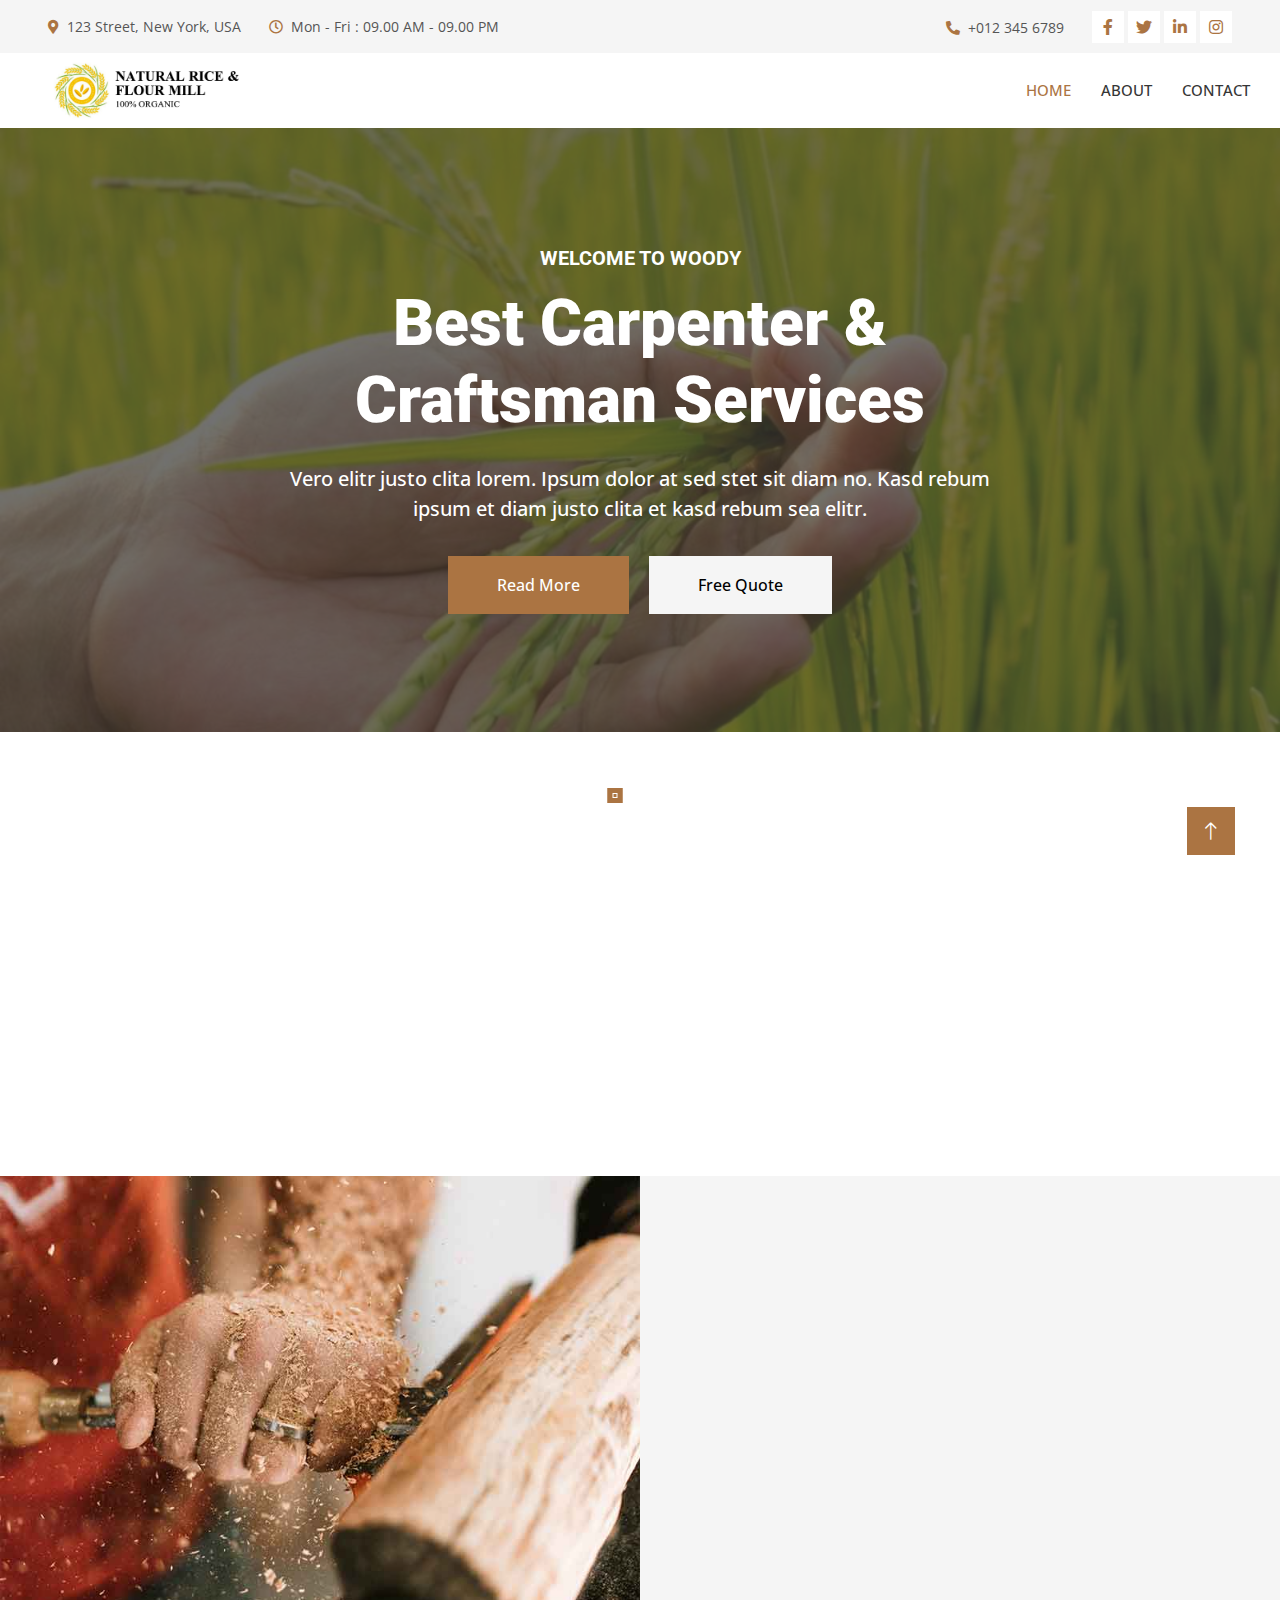
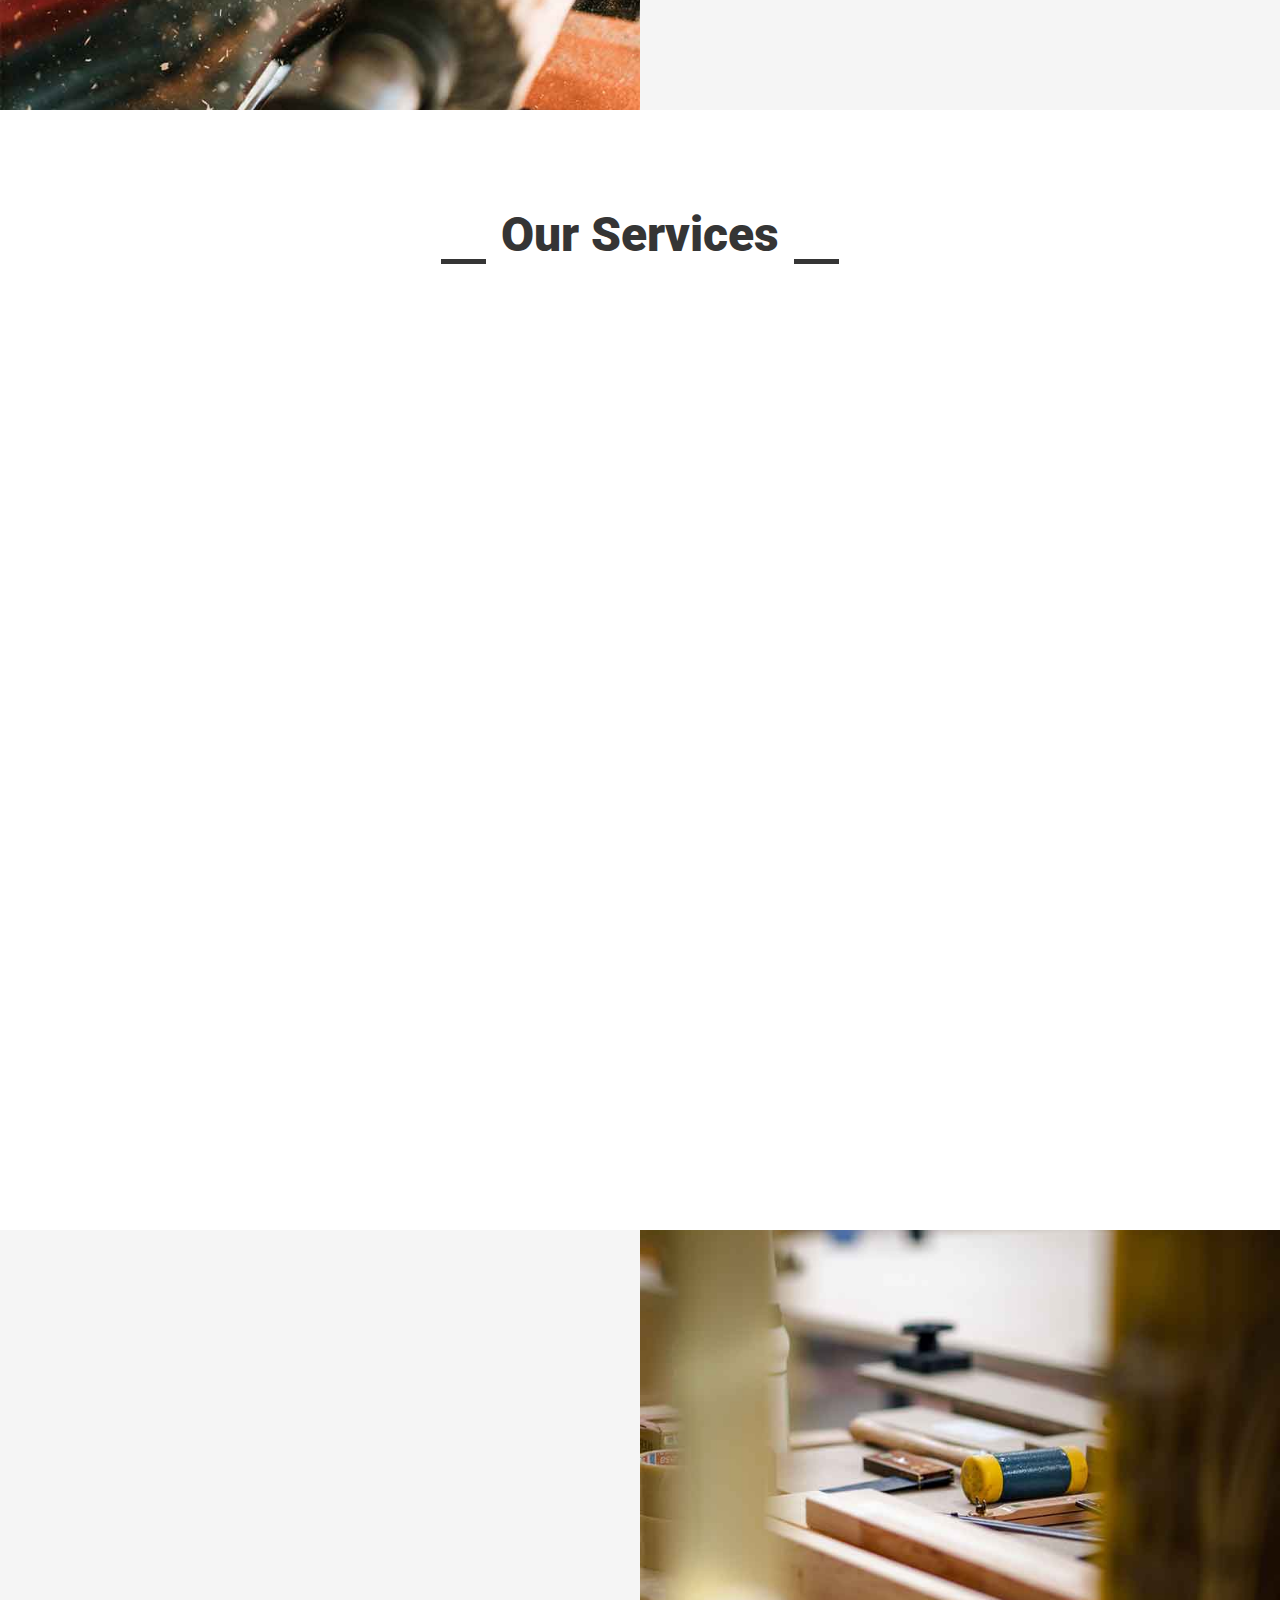
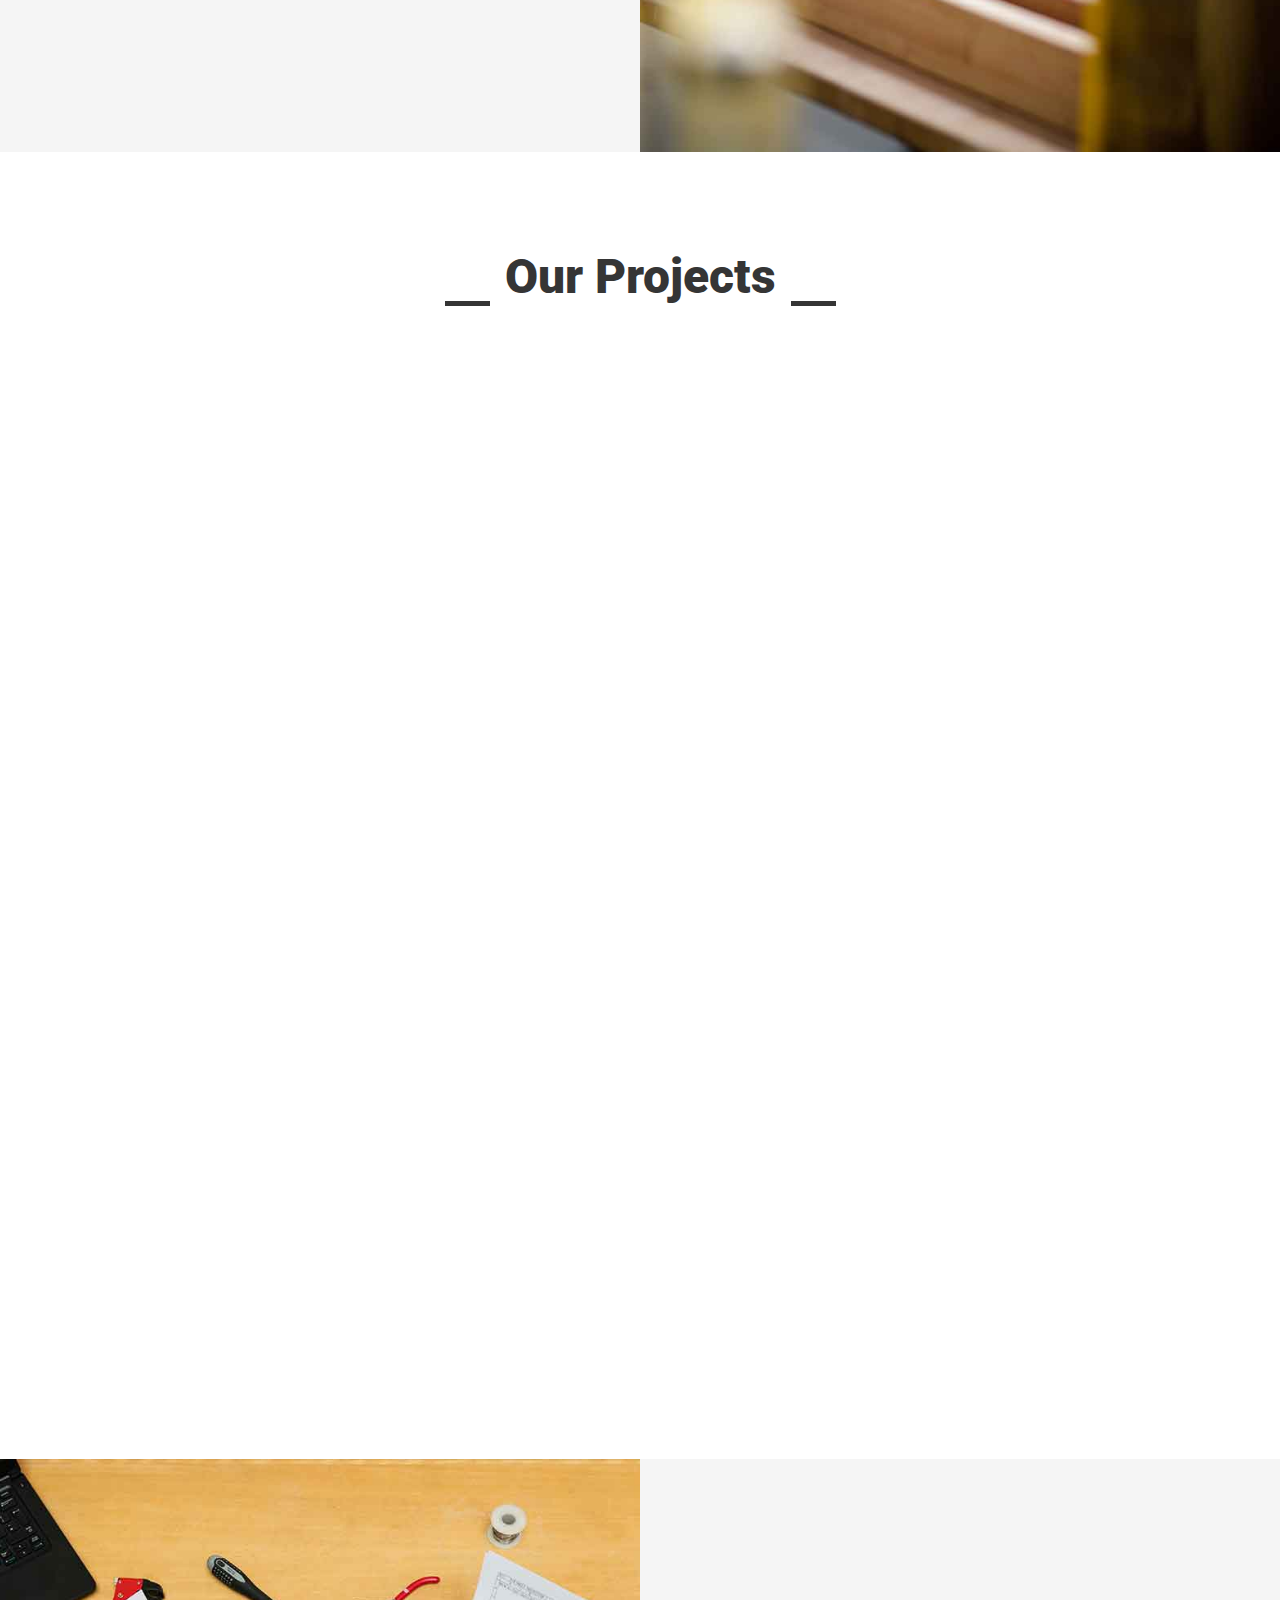
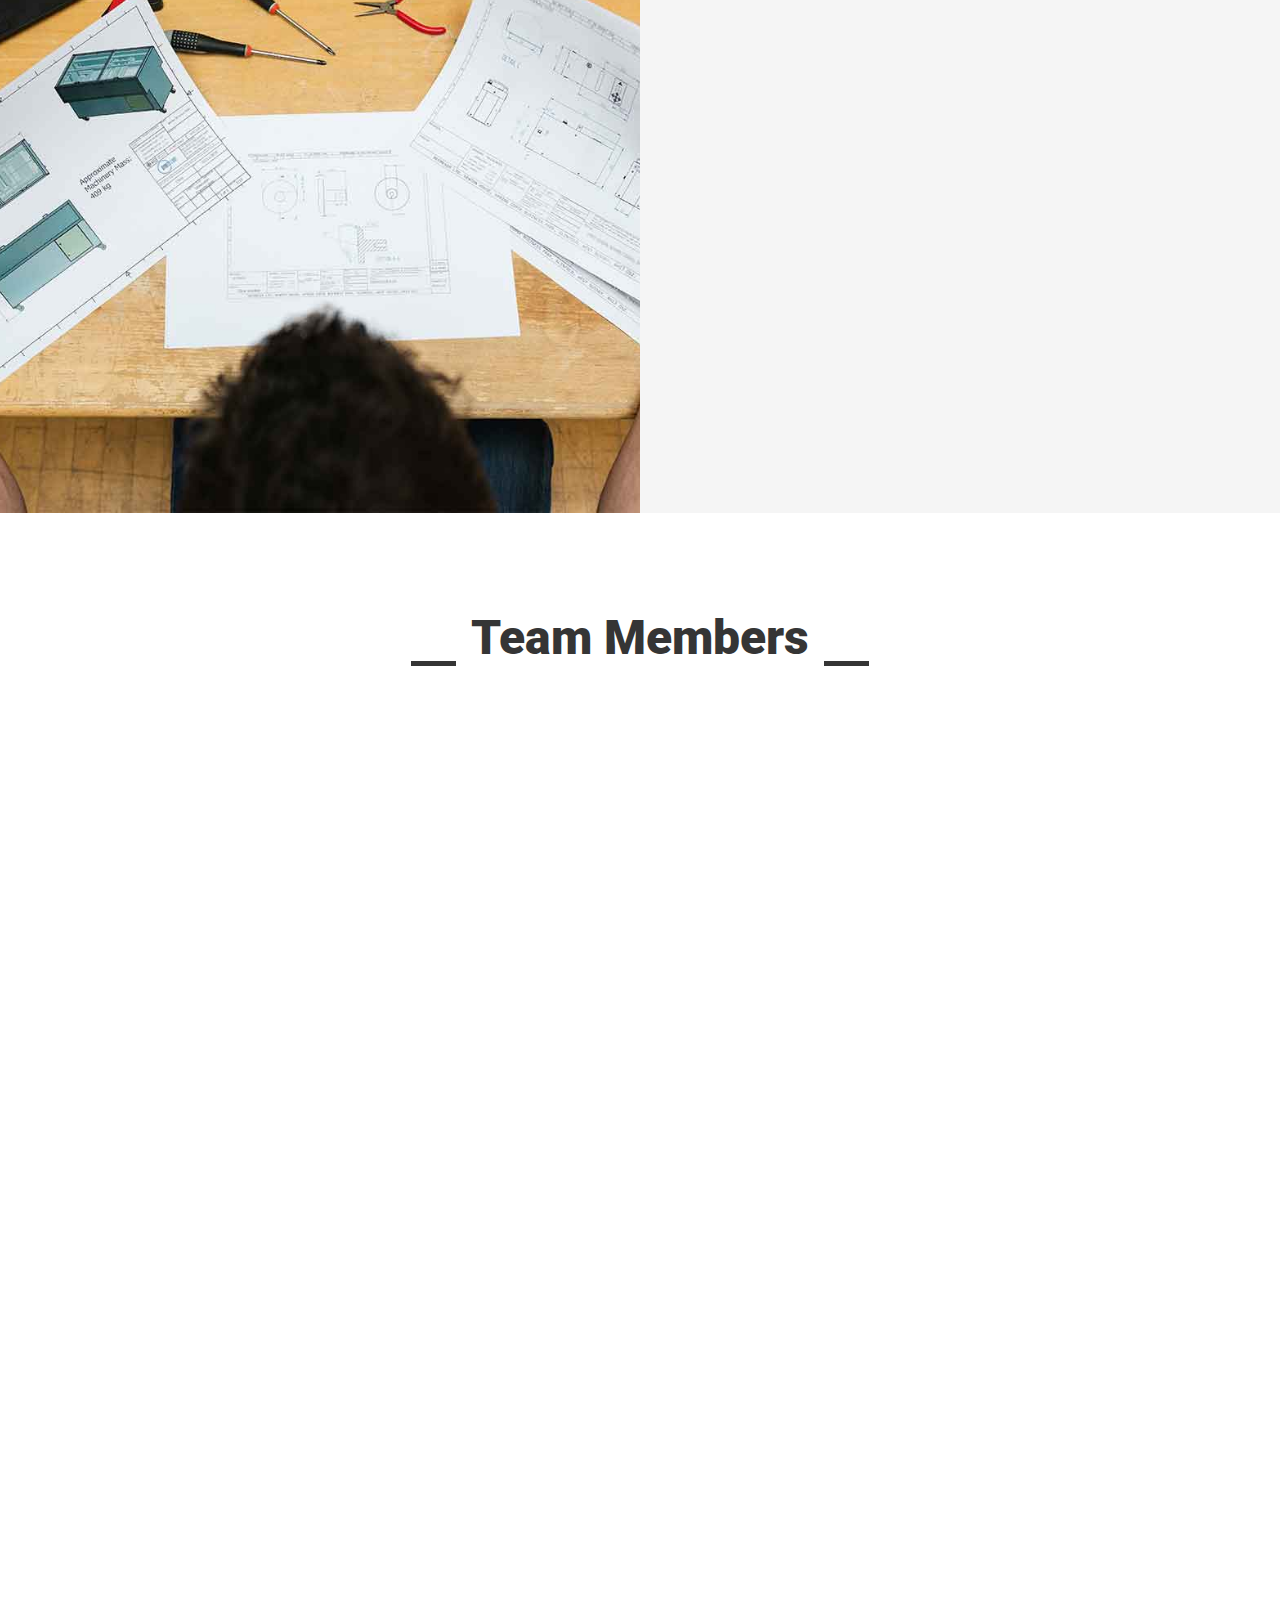
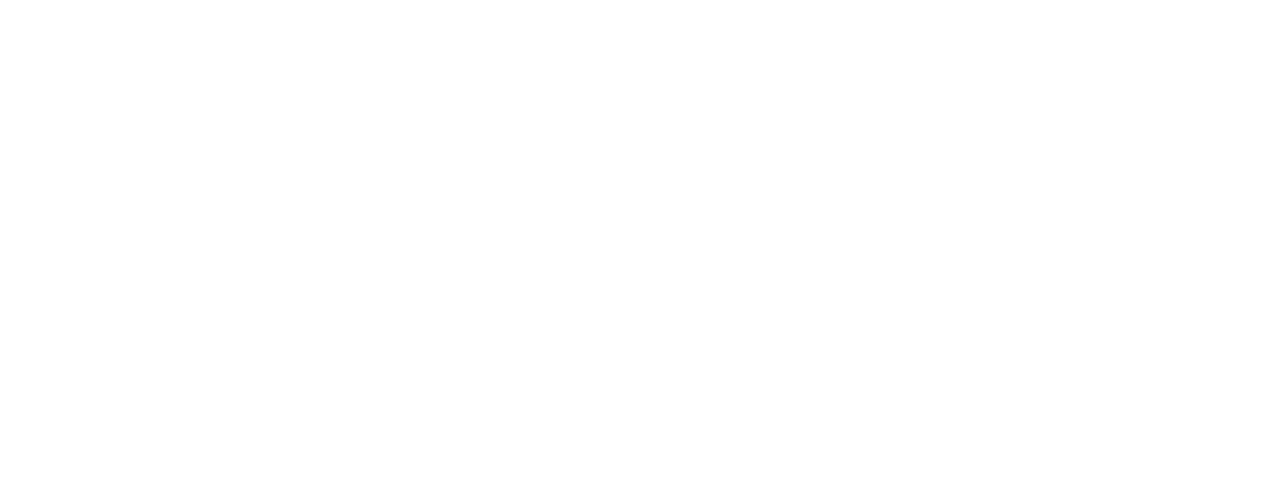
==== index.html @ fbd16781 "Adding the site to github" ====
<!DOCTYPE html>
<html lang="en">

<head>
    <meta charset="utf-8">
    <title>Natural Rice and Flour Mill - 100% Organic</title>
    <meta content="width=device-width, initial-scale=1.0" name="viewport">
    <meta content="" name="keywords">
    <meta content="" name="description">

    <!-- Favicon -->
    <link href="img/favicon.ico" rel="icon">

    <!-- Google Web Fonts -->
    <link rel="preconnect" href="https://fonts.googleapis.com">
    <link rel="preconnect" href="https://fonts.gstatic.com" crossorigin>
    <link href="https://fonts.googleapis.com/css2?family=Open+Sans:wght@400;500&family=Roboto:wght@500;700;900&display=swap" rel="stylesheet"> 

    <!-- Icon Font Stylesheet -->
    <link href="https://cdnjs.cloudflare.com/ajax/libs/font-awesome/5.10.0/css/all.min.css" rel="stylesheet">
    <link href="https://cdn.jsdelivr.net/npm/bootstrap-icons@1.4.1/font/bootstrap-icons.css" rel="stylesheet">

    <!-- Libraries Stylesheet -->
    <link href="lib/animate/animate.min.css" rel="stylesheet">
    <link href="lib/owlcarousel/assets/owl.carousel.min.css" rel="stylesheet">
    <link href="lib/lightbox/css/lightbox.min.css" rel="stylesheet">

    <!-- Customized Bootstrap Stylesheet -->
    <link href="css/bootstrap.min.css" rel="stylesheet">

    <!-- Template Stylesheet -->
    <link href="css/style.css" rel="stylesheet">
</head>

<body>
    <!-- Spinner Start -->
    <div id="spinner" class="show bg-white position-fixed translate-middle w-100 vh-100 top-50 start-50 d-flex align-items-center justify-content-center">
        <div class="spinner-grow text-primary" style="width: 3rem; height: 3rem;" role="status">
            <span class="sr-only">Loading...</span>
        </div>
    </div>
    <!-- Spinner End -->


    <!-- Topbar Start -->
    <div class="container-fluid bg-light p-0">
        <div class="row gx-0 d-none d-lg-flex">
            <div class="col-lg-7 px-5 text-start">
                <div class="h-100 d-inline-flex align-items-center py-3 me-4">
                    <small class="fa fa-map-marker-alt text-primary me-2"></small>
                    <small>123 Street, New York, USA</small>
                </div>
                <div class="h-100 d-inline-flex align-items-center py-3">
                    <small class="far fa-clock text-primary me-2"></small>
                    <small>Mon - Fri : 09.00 AM - 09.00 PM</small>
                </div>
            </div>
            <div class="col-lg-5 px-5 text-end">
                <div class="h-100 d-inline-flex align-items-center py-3 me-4">
                    <small class="fa fa-phone-alt text-primary me-2"></small>
                    <small>+012 345 6789</small>
                </div>
                <div class="h-100 d-inline-flex align-items-center">
                    <a class="btn btn-sm-square bg-white text-primary me-1" href=""><i class="fab fa-facebook-f"></i></a>
                    <a class="btn btn-sm-square bg-white text-primary me-1" href=""><i class="fab fa-twitter"></i></a>
                    <a class="btn btn-sm-square bg-white text-primary me-1" href=""><i class="fab fa-linkedin-in"></i></a>
                    <a class="btn btn-sm-square bg-white text-primary me-0" href=""><i class="fab fa-instagram"></i></a>
                </div>
            </div>
        </div>
    </div>
    <!-- Topbar End -->


    <!-- Navbar Start -->
    <nav class="navbar navbar-expand-lg bg-white navbar-light sticky-top p-0">
        <a href="index.html" class="navbar-brand d-flex align-items-center px-4 px-lg-5">
            <img src="./img/logo.png" style="width: 200px; height: auto;" alt="Rice Mill Logo" />
        </a>
        <button type="button" class="navbar-toggler me-4" data-bs-toggle="collapse" data-bs-target="#navbarCollapse">
            <span class="navbar-toggler-icon"></span>
        </button>
        <div class="collapse navbar-collapse" id="navbarCollapse">
            <div class="navbar-nav ms-auto p-4 p-lg-0">
                <a href="index.html" class="nav-item nav-link active">Home</a>
                <a href="#about" class="nav-item nav-link">About</a>
                <a href="#contact" class="nav-item nav-link">Contact</a>
            </div>
        </div>
    </nav>
    <!-- Navbar End -->


    <!-- Carousel Start -->
    <div class="container-fluid p-0 pb-5">
        <div class="owl-carousel header-carousel position-relative">
            <div class="owl-carousel-item position-relative">
                <img class="img-fluid" src="img/carousel-1.jpg" alt="">
                <div class="position-absolute top-0 start-0 w-100 h-100 d-flex align-items-center" style="background: rgba(53, 53, 53, .7);">
                    <div class="container">
                        <div class="row justify-content-center">
                            <div class="col-12 col-lg-8 text-center">
                                <h5 class="text-white text-uppercase mb-3 animated slideInDown">Welcome To WooDY</h5>
                                <h1 class="display-3 text-white animated slideInDown mb-4">Best Carpenter & Craftsman Services</h1>
                                <p class="fs-5 fw-medium text-white mb-4 pb-2">Vero elitr justo clita lorem. Ipsum dolor at sed stet sit diam no. Kasd rebum ipsum et diam justo clita et kasd rebum sea elitr.</p>
                                <a href="" class="btn btn-primary py-md-3 px-md-5 me-3 animated slideInLeft">Read More</a>
                                <a href="" class="btn btn-light py-md-3 px-md-5 animated slideInRight">Free Quote</a>
                            </div>
                        </div>
                    </div>
                </div>
            </div>
            <div class="owl-carousel-item position-relative">
                <img class="img-fluid" src="img/carousel-2.jpg" alt="">
                <div class="position-absolute top-0 start-0 w-100 h-100 d-flex align-items-center" style="background: rgba(53, 53, 53, .7);">
                    <div class="container">
                        <div class="row justify-content-center">
                            <div class="col-12 col-lg-8 text-center">
                                <h5 class="text-white text-uppercase mb-3 animated slideInDown">Welcome To WooDY</h5>
                                <h1 class="display-3 text-white animated slideInDown mb-4">Best Carpenter & Craftsman Services</h1>
                                <p class="fs-5 fw-medium text-white mb-4 pb-2">Vero elitr justo clita lorem. Ipsum dolor at sed stet sit diam no. Kasd rebum ipsum et diam justo clita et kasd rebum sea elitr.</p>
                                <a href="" class="btn btn-primary py-md-3 px-md-5 me-3 animated slideInLeft">Read More</a>
                                <a href="" class="btn btn-light py-md-3 px-md-5 animated slideInRight">Free Quote</a>
                            </div>
                        </div>
                    </div>
                </div>
            </div>
            <div class="owl-carousel-item position-relative">
                <img class="img-fluid" src="img/carousel-3.jpg" alt="">
                <div class="position-absolute top-0 start-0 w-100 h-100 d-flex align-items-center" style="background: rgba(53, 53, 53, .7);">
                    <div class="container">
                        <div class="row justify-content-center">
                            <div class="col-12 col-lg-8 text-center">
                                <h5 class="text-white text-uppercase mb-3 animated slideInDown">Welcome To WooDY</h5>
                                <h1 class="display-3 text-white animated slideInDown mb-4">Best Carpenter & Craftsman Services</h1>
                                <p class="fs-5 fw-medium text-white mb-4 pb-2">Vero elitr justo clita lorem. Ipsum dolor at sed stet sit diam no. Kasd rebum ipsum et diam justo clita et kasd rebum sea elitr.</p>
                                <a href="" class="btn btn-primary py-md-3 px-md-5 me-3 animated slideInLeft">Read More</a>
                                <a href="" class="btn btn-light py-md-3 px-md-5 animated slideInRight">Free Quote</a>
                            </div>
                        </div>
                    </div>
                </div>
            </div>
        </div>
    </div>
    <!-- Carousel End -->


    <!-- Feature Start -->
    <div class="container-xxl py-5">
        <div class="container">
            <div class="row g-5">
                <div class="col-md-6 col-lg-3 wow fadeIn" data-wow-delay="0.1s">
                    <div class="d-flex align-items-center justify-content-between mb-2">
                        <div class="d-flex align-items-center justify-content-center bg-light" style="width: 60px; height: 60px;">
                            <i class="fa fa-user-check fa-2x text-primary"></i>
                        </div>
                        <h1 class="display-1 text-light mb-0">01</h1>
                    </div>
                    <h5>Creative Designers</h5>
                </div>
                <div class="col-md-6 col-lg-3 wow fadeIn" data-wow-delay="0.3s">
                    <div class="d-flex align-items-center justify-content-between mb-2">
                        <div class="d-flex align-items-center justify-content-center bg-light" style="width: 60px; height: 60px;">
                            <i class="fa fa-check fa-2x text-primary"></i>
                        </div>
                        <h1 class="display-1 text-light mb-0">02</h1>
                    </div>
                    <h5>Quality Products</h5>
                </div>
                <div class="col-md-6 col-lg-3 wow fadeIn" data-wow-delay="0.5s">
                    <div class="d-flex align-items-center justify-content-between mb-2">
                        <div class="d-flex align-items-center justify-content-center bg-light" style="width: 60px; height: 60px;">
                            <i class="fa fa-drafting-compass fa-2x text-primary"></i>
                        </div>
                        <h1 class="display-1 text-light mb-0">03</h1>
                    </div>
                    <h5>Free Consultation</h5>
                </div>
                <div class="col-md-6 col-lg-3 wow fadeIn" data-wow-delay="0.7s">
                    <div class="d-flex align-items-center justify-content-between mb-2">
                        <div class="d-flex align-items-center justify-content-center bg-light" style="width: 60px; height: 60px;">
                            <i class="fa fa-headphones fa-2x text-primary"></i>
                        </div>
                        <h1 class="display-1 text-light mb-0">04</h1>
                    </div>
                    <h5>Customer Support</h5>
                </div>
            </div>
        </div>
    </div>
    <!-- Feature Start -->



    <!-- About Start -->
    <div class="container-fluid bg-light overflow-hidden my-5 px-lg-0">
        <div class="container about px-lg-0">
            <div class="row g-0 mx-lg-0">
                <div class="col-lg-6 ps-lg-0" style="min-height: 400px;">
                    <div class="position-relative h-100">
                        <img class="position-absolute img-fluid w-100 h-100" src="img/about.jpg" style="object-fit: cover;" alt="">
                    </div>
                </div>
                <div class="col-lg-6 about-text py-5 wow fadeIn" data-wow-delay="0.5s">
                    <div class="p-lg-5 pe-lg-0">
                        <div class="section-title text-start">
                            <h1 class="display-5 mb-4">About Us</h1>
                        </div>
                        <p class="mb-4 pb-2">Tempor erat elitr rebum at clita. Diam dolor diam ipsum sit. Aliqu diam amet diam et eos. Clita erat ipsum et lorem et sit, sed stet lorem sit clita duo justo erat amet</p>
                        <div class="row g-4 mb-4 pb-2">
                            <div class="col-sm-6 wow fadeIn" data-wow-delay="0.1s">
                                <div class="d-flex align-items-center">
                                    <div class="d-flex flex-shrink-0 align-items-center justify-content-center bg-white" style="width: 60px; height: 60px;">
                                        <i class="fa fa-users fa-2x text-primary"></i>
                                    </div>
                                    <div class="ms-3">
                                        <h2 class="text-primary mb-1" data-toggle="counter-up">1234</h2>
                                        <p class="fw-medium mb-0">Happy Clients</p>
                                    </div>
                                </div>
                            </div>
                            <div class="col-sm-6 wow fadeIn" data-wow-delay="0.3s">
                                <div class="d-flex align-items-center">
                                    <div class="d-flex flex-shrink-0 align-items-center justify-content-center bg-white" style="width: 60px; height: 60px;">
                                        <i class="fa fa-check fa-2x text-primary"></i>
                                    </div>
                                    <div class="ms-3">
                                        <h2 class="text-primary mb-1" data-toggle="counter-up">1234</h2>
                                        <p class="fw-medium mb-0">Projects Done</p>
                                    </div>
                                </div>
                            </div>
                        </div>
                        <a href="" class="btn btn-primary py-3 px-5">Explore More</a>
                    </div>
                </div>
            </div>
        </div>
    </div>
    <!-- About End -->


    <!-- Service Start -->
    <div class="container-xxl py-5">
        <div class="container">
            <div class="section-title text-center">
                <h1 class="display-5 mb-5">Our Services</h1>
            </div>
            <div class="row g-4">
                <div class="col-md-6 col-lg-4 wow fadeInUp" data-wow-delay="0.1s">
                    <div class="service-item">
                        <div class="overflow-hidden">
                            <img class="img-fluid" src="img/service-1.jpg" alt="">
                        </div>
                        <div class="p-4 text-center border border-5 border-light border-top-0">
                            <h4 class="mb-3">General Carpentry</h4>
                            <p>Stet stet justo dolor sed duo. Ut clita sea sit ipsum diam lorem diam.</p>
                            <a class="fw-medium" href="">Read More<i class="fa fa-arrow-right ms-2"></i></a>
                        </div>
                    </div>
                </div>
                <div class="col-md-6 col-lg-4 wow fadeInUp" data-wow-delay="0.3s">
                    <div class="service-item">
                        <div class="overflow-hidden">
                            <img class="img-fluid" src="img/service-2.jpg" alt="">
                        </div>
                        <div class="p-4 text-center border border-5 border-light border-top-0">
                            <h4 class="mb-3">Furniture Manufacturing</h4>
                            <p>Stet stet justo dolor sed duo. Ut clita sea sit ipsum diam lorem diam.</p>
                            <a class="fw-medium" href="">Read More<i class="fa fa-arrow-right ms-2"></i></a>
                        </div>
                    </div>
                </div>
                <div class="col-md-6 col-lg-4 wow fadeInUp" data-wow-delay="0.5s">
                    <div class="service-item">
                        <div class="overflow-hidden">
                            <img class="img-fluid" src="img/service-3.jpg" alt="">
                        </div>
                        <div class="p-4 text-center border border-5 border-light border-top-0">
                            <h4 class="mb-3">Furniture Remodeling</h4>
                            <p>Stet stet justo dolor sed duo. Ut clita sea sit ipsum diam lorem diam.</p>
                            <a class="fw-medium" href="">Read More<i class="fa fa-arrow-right ms-2"></i></a>
                        </div>
                    </div>
                </div>
                <div class="col-md-6 col-lg-4 wow fadeInUp" data-wow-delay="0.1s">
                    <div class="service-item">
                        <div class="overflow-hidden">
                            <img class="img-fluid" src="img/service-4.jpg" alt="">
                        </div>
                        <div class="p-4 text-center border border-5 border-light border-top-0">
                            <h4 class="mb-3">Wooden Floor</h4>
                            <p>Stet stet justo dolor sed duo. Ut clita sea sit ipsum diam lorem diam.</p>
                            <a class="fw-medium" href="">Read More<i class="fa fa-arrow-right ms-2"></i></a>
                        </div>
                    </div>
                </div>
                <div class="col-md-6 col-lg-4 wow fadeInUp" data-wow-delay="0.3s">
                    <div class="service-item">
                        <div class="overflow-hidden">
                            <img class="img-fluid" src="img/service-5.jpg" alt="">
                        </div>
                        <div class="p-4 text-center border border-5 border-light border-top-0">
                            <h4 class="mb-3">Wooden Furniture</h4>
                            <p>Stet stet justo dolor sed duo. Ut clita sea sit ipsum diam lorem diam.</p>
                            <a class="fw-medium" href="">Read More<i class="fa fa-arrow-right ms-2"></i></a>
                        </div>
                    </div>
                </div>
                <div class="col-md-6 col-lg-4 wow fadeInUp" data-wow-delay="0.5s">
                    <div class="service-item">
                        <div class="overflow-hidden">
                            <img class="img-fluid" src="img/service-6.jpg" alt="">
                        </div>
                        <div class="p-4 text-center border border-5 border-light border-top-0">
                            <h4 class="mb-3">Custom Work</h4>
                            <p>Stet stet justo dolor sed duo. Ut clita sea sit ipsum diam lorem diam.</p>
                            <a class="fw-medium" href="">Read More<i class="fa fa-arrow-right ms-2"></i></a>
                        </div>
                    </div>
                </div>
            </div>
        </div>
    </div>
    <!-- Service End -->


    <!-- Feature Start -->
    <div class="container-fluid bg-light overflow-hidden my-5 px-lg-0">
        <div class="container feature px-lg-0">
            <div class="row g-0 mx-lg-0">
                <div class="col-lg-6 feature-text py-5 wow fadeIn" data-wow-delay="0.5s">
                    <div class="p-lg-5 ps-lg-0">
                        <div class="section-title text-start">
                            <h1 class="display-5 mb-4">Why Choose Us</h1>
                        </div>
                        <p class="mb-4 pb-2">Tempor erat elitr rebum at clita. Diam dolor diam ipsum sit. Aliqu diam amet diam et eos. Clita erat ipsum et lorem et sit, sed stet lorem sit clita duo justo erat amet</p>
                        <div class="row g-4">
                            <div class="col-6">
                                <div class="d-flex align-items-center">
                                    <div class="d-flex flex-shrink-0 align-items-center justify-content-center bg-white" style="width: 60px; height: 60px;">
                                        <i class="fa fa-check fa-2x text-primary"></i>
                                    </div>
                                    <div class="ms-4">
                                        <p class="mb-2">Quality</p>
                                        <h5 class="mb-0">Services</h5>
                                    </div>
                                </div>
                            </div>
                            <div class="col-6">
                                <div class="d-flex align-items-center">
                                    <div class="d-flex flex-shrink-0 align-items-center justify-content-center bg-white" style="width: 60px; height: 60px;">
                                        <i class="fa fa-user-check fa-2x text-primary"></i>
                                    </div>
                                    <div class="ms-4">
                                        <p class="mb-2">Creative</p>
                                        <h5 class="mb-0">Designers</h5>
                                    </div>
                                </div>
                            </div>
                            <div class="col-6">
                                <div class="d-flex align-items-center">
                                    <div class="d-flex flex-shrink-0 align-items-center justify-content-center bg-white" style="width: 60px; height: 60px;">
                                        <i class="fa fa-drafting-compass fa-2x text-primary"></i>
                                    </div>
                                    <div class="ms-4">
                                        <p class="mb-2">Free</p>
                                        <h5 class="mb-0">Consultation</h5>
                                    </div>
                                </div>
                            </div>
                            <div class="col-6">
                                <div class="d-flex align-items-center">
                                    <div class="d-flex flex-shrink-0 align-items-center justify-content-center bg-white" style="width: 60px; height: 60px;">
                                        <i class="fa fa-headphones fa-2x text-primary"></i>
                                    </div>
                                    <div class="ms-4">
                                        <p class="mb-2">Customer</p>
                                        <h5 class="mb-0">Support</h5>
                                    </div>
                                </div>
                            </div>
                        </div>
                    </div>
                </div>
                <div class="col-lg-6 pe-lg-0" style="min-height: 400px;">
                    <div class="position-relative h-100">
                        <img class="position-absolute img-fluid w-100 h-100" src="img/feature.jpg" style="object-fit: cover;" alt="">
                    </div>
                </div>
            </div>
        </div>
    </div>
    <!-- Feature End -->


    <!-- Projects Start -->
    <div class="container-xxl py-5">
        <div class="container">
            <div class="section-title text-center">
                <h1 class="display-5 mb-5">Our Projects</h1>
            </div>
            <div class="row mt-n2 wow fadeInUp" data-wow-delay="0.3s">
                <div class="col-12 text-center">
                    <ul class="list-inline mb-5" id="portfolio-flters">
                        <li class="mx-2 active" data-filter="*">All</li>
                        <li class="mx-2" data-filter=".first">General Carpentry</li>
                        <li class="mx-2" data-filter=".second">Custom Carpentry</li>
                    </ul>
                </div>
            </div>
            <div class="row g-4 portfolio-container">
                <div class="col-lg-4 col-md-6 portfolio-item first wow fadeInUp" data-wow-delay="0.1s">
                    <div class="rounded overflow-hidden">
                        <div class="position-relative overflow-hidden">
                            <img class="img-fluid w-100" src="img/portfolio-1.jpg" alt="">
                            <div class="portfolio-overlay">
                                <a class="btn btn-square btn-outline-light mx-1" href="img/portfolio-1.jpg" data-lightbox="portfolio"><i class="fa fa-eye"></i></a>
                                <a class="btn btn-square btn-outline-light mx-1" href=""><i class="fa fa-link"></i></a>
                            </div>
                        </div>
                        <div class="border border-5 border-light border-top-0 p-4">
                            <p class="text-primary fw-medium mb-2">General Carpentry</p>
                            <h5 class="lh-base mb-0">Wooden Furniture Manufacturing And Remodeling</a>
                        </div>
                    </div>
                </div>
                <div class="col-lg-4 col-md-6 portfolio-item second wow fadeInUp" data-wow-delay="0.3s">
                    <div class="rounded overflow-hidden">
                        <div class="position-relative overflow-hidden">
                            <img class="img-fluid w-100" src="img/portfolio-2.jpg" alt="">
                            <div class="portfolio-overlay">
                                <a class="btn btn-square btn-outline-light mx-1" href="img/portfolio-2.jpg" data-lightbox="portfolio"><i class="fa fa-eye"></i></a>
                                <a class="btn btn-square btn-outline-light mx-1" href=""><i class="fa fa-link"></i></a>
                            </div>
                        </div>
                        <div class="border border-5 border-light border-top-0 p-4">
                            <p class="text-primary fw-medium mb-2">Custom Carpentry</p>
                            <h5 class="lh-base mb-0">Wooden Furniture Manufacturing And Remodeling</a>
                        </div>
                    </div>
                </div>
                <div class="col-lg-4 col-md-6 portfolio-item first wow fadeInUp" data-wow-delay="0.5s">
                    <div class="rounded overflow-hidden">
                        <div class="position-relative overflow-hidden">
                            <img class="img-fluid w-100" src="img/portfolio-3.jpg" alt="">
                            <div class="portfolio-overlay">
                                <a class="btn btn-square btn-outline-light mx-1" href="img/portfolio-3.jpg" data-lightbox="portfolio"><i class="fa fa-eye"></i></a>
                                <a class="btn btn-square btn-outline-light mx-1" href=""><i class="fa fa-link"></i></a>
                            </div>
                        </div>
                        <div class="border border-5 border-light border-top-0 p-4">
                            <p class="text-primary fw-medium mb-2">General Carpentry</p>
                            <h5 class="lh-base mb-0">Wooden Furniture Manufacturing And Remodeling</a>
                        </div>
                    </div>
                </div>
                <div class="col-lg-4 col-md-6 portfolio-item second wow fadeInUp" data-wow-delay="0.1s">
                    <div class="rounded overflow-hidden">
                        <div class="position-relative overflow-hidden">
                            <img class="img-fluid w-100" src="img/portfolio-4.jpg" alt="">
                            <div class="portfolio-overlay">
                                <a class="btn btn-square btn-outline-light mx-1" href="img/portfolio-4.jpg" data-lightbox="portfolio"><i class="fa fa-eye"></i></a>
                                <a class="btn btn-square btn-outline-light mx-1" href=""><i class="fa fa-link"></i></a>
                            </div>
                        </div>
                        <div class="border border-5 border-light border-top-0 p-4">
                            <p class="text-primary fw-medium mb-2">Custom Carpentry</p>
                            <h5 class="lh-base mb-0">Wooden Furniture Manufacturing And Remodeling</a>
                        </div>
                    </div>
                </div>
                <div class="col-lg-4 col-md-6 portfolio-item first wow fadeInUp" data-wow-delay="0.3s">
                    <div class="rounded overflow-hidden">
                        <div class="position-relative overflow-hidden">
                            <img class="img-fluid w-100" src="img/portfolio-5.jpg" alt="">
                            <div class="portfolio-overlay">
                                <a class="btn btn-square btn-outline-light mx-1" href="img/portfolio-5.jpg" data-lightbox="portfolio"><i class="fa fa-eye"></i></a>
                                <a class="btn btn-square btn-outline-light mx-1" href=""><i class="fa fa-link"></i></a>
                            </div>
                        </div>
                        <div class="border border-5 border-light border-top-0 p-4">
                            <p class="text-primary fw-medium mb-2">General Carpentry</p>
                            <h5 class="lh-base mb-0">Wooden Furniture Manufacturing And Remodeling</a>
                        </div>
                    </div>
                </div>
                <div class="col-lg-4 col-md-6 portfolio-item second wow fadeInUp" data-wow-delay="0.5s">
                    <div class="rounded overflow-hidden">
                        <div class="position-relative overflow-hidden">
                            <img class="img-fluid w-100" src="img/portfolio-6.jpg" alt="">
                            <div class="portfolio-overlay">
                                <a class="btn btn-square btn-outline-light mx-1" href="img/portfolio-6.jpg" data-lightbox="portfolio"><i class="fa fa-eye"></i></a>
                                <a class="btn btn-square btn-outline-light mx-1" href=""><i class="fa fa-link"></i></a>
                            </div>
                        </div>
                        <div class="border border-5 border-light border-top-0 p-4">
                            <p class="text-primary fw-medium mb-2">Custom Carpentry</p>
                            <h5 class="lh-base mb-0">Wooden Furniture Manufacturing And Remodeling</a>
                        </div>
                    </div>
                </div>
            </div>
        </div>
    </div>
    <!-- Projects End -->


    <!-- Quote Start -->
    <div class="container-fluid bg-light overflow-hidden my-5 px-lg-0">
        <div class="container quote px-lg-0">
            <div class="row g-0 mx-lg-0">
                <div class="col-lg-6 ps-lg-0" style="min-height: 400px;">
                    <div class="position-relative h-100">
                        <img class="position-absolute img-fluid w-100 h-100" src="img/quote.jpg" style="object-fit: cover;" alt="">
                    </div>
                </div>
                <div class="col-lg-6 quote-text py-5 wow fadeIn" data-wow-delay="0.5s">
                    <div class="p-lg-5 pe-lg-0">
                        <div class="section-title text-start">
                            <h1 class="display-5 mb-4">Free Quote</h1>
                        </div>
                        <p class="mb-4 pb-2">Tempor erat elitr rebum at clita. Diam dolor diam ipsum sit. Aliqu diam amet diam et eos. Clita erat ipsum et lorem et sit, sed stet lorem sit clita duo justo erat amet</p>
                        <form>
                            <div class="row g-3">
                                <div class="col-12 col-sm-6">
                                    <input type="text" class="form-control border-0" placeholder="Your Name" style="height: 55px;">
                                </div>
                                <div class="col-12 col-sm-6">
                                    <input type="email" class="form-control border-0" placeholder="Your Email" style="height: 55px;">
                                </div>
                                <div class="col-12 col-sm-6">
                                    <input type="text" class="form-control border-0" placeholder="Your Mobile" style="height: 55px;">
                                </div>
                                <div class="col-12 col-sm-6">
                                    <select class="form-select border-0" style="height: 55px;">
                                        <option selected>Select A Service</option>
                                        <option value="1">Service 1</option>
                                        <option value="2">Service 2</option>
                                        <option value="3">Service 3</option>
                                    </select>
                                </div>
                                <div class="col-12">
                                    <textarea class="form-control border-0" placeholder="Special Note"></textarea>
                                </div>
                                <div class="col-12">
                                    <button class="btn btn-primary w-100 py-3" type="submit">Submit</button>
                                </div>
                            </div>
                        </form>
                    </div>
                </div>
            </div>
        </div>
    </div>
    <!-- Quote End -->


    <!-- Team Start -->
    <div class="container-xxl py-5">
        <div class="container">
            <div class="section-title text-center">
                <h1 class="display-5 mb-5">Team Members</h1>
            </div>
            <div class="row g-4">
                <div class="col-lg-3 col-md-6 wow fadeInUp" data-wow-delay="0.1s">
                    <div class="team-item">
                        <div class="overflow-hidden position-relative">
                            <img class="img-fluid" src="img/team-1.jpg" alt="">
                            <div class="team-social">
                                <a class="btn btn-square" href=""><i class="fab fa-facebook-f"></i></a>
                                <a class="btn btn-square" href=""><i class="fab fa-twitter"></i></a>
                                <a class="btn btn-square" href=""><i class="fab fa-instagram"></i></a>
                            </div>
                        </div>
                        <div class="text-center border border-5 border-light border-top-0 p-4">
                            <h5 class="mb-0">Full Name</h5>
                            <small>Designation</small>
                        </div>
                    </div>
                </div>
                <div class="col-lg-3 col-md-6 wow fadeInUp" data-wow-delay="0.3s">
                    <div class="team-item">
                        <div class="overflow-hidden position-relative">
                            <img class="img-fluid" src="img/team-2.jpg" alt="">
                            <div class="team-social">
                                <a class="btn btn-square" href=""><i class="fab fa-facebook-f"></i></a>
                                <a class="btn btn-square" href=""><i class="fab fa-twitter"></i></a>
                                <a class="btn btn-square" href=""><i class="fab fa-instagram"></i></a>
                            </div>
                        </div>
                        <div class="text-center border border-5 border-light border-top-0 p-4">
                            <h5 class="mb-0">Full Name</h5>
                            <small>Designation</small>
                        </div>
                    </div>
                </div>
                <div class="col-lg-3 col-md-6 wow fadeInUp" data-wow-delay="0.5s">
                    <div class="team-item">
                        <div class="overflow-hidden position-relative">
                            <img class="img-fluid" src="img/team-3.jpg" alt="">
                            <div class="team-social">
                                <a class="btn btn-square" href=""><i class="fab fa-facebook-f"></i></a>
                                <a class="btn btn-square" href=""><i class="fab fa-twitter"></i></a>
                                <a class="btn btn-square" href=""><i class="fab fa-instagram"></i></a>
                            </div>
                        </div>
                        <div class="text-center border border-5 border-light border-top-0 p-4">
                            <h5 class="mb-0">Full Name</h5>
                            <small>Designation</small>
                        </div>
                    </div>
                </div>
                <div class="col-lg-3 col-md-6 wow fadeInUp" data-wow-delay="0.7s">
                    <div class="team-item">
                        <div class="overflow-hidden position-relative">
                            <img class="img-fluid" src="img/team-4.jpg" alt="">
                            <div class="team-social">
                                <a class="btn btn-square" href=""><i class="fab fa-facebook-f"></i></a>
                                <a class="btn btn-square" href=""><i class="fab fa-twitter"></i></a>
                                <a class="btn btn-square" href=""><i class="fab fa-instagram"></i></a>
                            </div>
                        </div>
                        <div class="text-center border border-5 border-light border-top-0 p-4">
                            <h5 class="mb-0">Full Name</h5>
                            <small>Designation</small>
                        </div>
                    </div>
                </div>
            </div>
        </div>
    </div>
    <!-- Team End -->


    <!-- Testimonial Start -->
    <div class="container-xxl py-5 wow fadeInUp" data-wow-delay="0.1s">
        <div class="container">
            <div class="section-title text-center">
                <h1 class="display-5 mb-5">Testimonial</h1>
            </div>
            <div class="owl-carousel testimonial-carousel">
                <div class="testimonial-item text-center">
                    <img class="img-fluid bg-light p-2 mx-auto mb-3" src="img/testimonial-1.jpg" style="width: 90px; height: 90px;">
                    <div class="testimonial-text text-center p-4">
                        <p>Clita clita tempor justo dolor ipsum amet kasd amet duo justo duo duo labore sed sed. Magna ut diam sit et amet stet eos sed clita erat magna elitr erat sit sit erat at rebum justo sea clita.</p>
                        <h5 class="mb-1">Client Name</h5>
                        <span class="fst-italic">Profession</span>
                    </div>
                </div>
                <div class="testimonial-item text-center">
                    <img class="img-fluid bg-light p-2 mx-auto mb-3" src="img/testimonial-2.jpg" style="width: 90px; height: 90px;">
                    <div class="testimonial-text text-center p-4">
                        <p>Clita clita tempor justo dolor ipsum amet kasd amet duo justo duo duo labore sed sed. Magna ut diam sit et amet stet eos sed clita erat magna elitr erat sit sit erat at rebum justo sea clita.</p>
                        <h5 class="mb-1">Client Name</h5>
                        <span class="fst-italic">Profession</span>
                    </div>
                </div>
                <div class="testimonial-item text-center">
                    <img class="img-fluid bg-light p-2 mx-auto mb-3" src="img/testimonial-3.jpg" style="width: 90px; height: 90px;">
                    <div class="testimonial-text text-center p-4">
                        <p>Clita clita tempor justo dolor ipsum amet kasd amet duo justo duo duo labore sed sed. Magna ut diam sit et amet stet eos sed clita erat magna elitr erat sit sit erat at rebum justo sea clita.</p>
                        <h5 class="mb-1">Client Name</h5>
                        <span class="fst-italic">Profession</span>
                    </div>
                </div>
            </div>
        </div>
    </div>
    <!-- Testimonial End -->


    <!-- Footer Start -->
    <div class="container-fluid bg-dark text-light footer mt-5 pt-5 wow fadeIn" data-wow-delay="0.1s">
        <div class="container py-5">
            <div class="row g-5">
                <div class="col-lg-3 col-md-6">
                    <h4 class="text-light mb-4">Address</h4>
                    <p class="mb-2"><i class="fa fa-map-marker-alt me-3"></i>123 Street, New York, USA</p>
                    <p class="mb-2"><i class="fa fa-phone-alt me-3"></i>+012 345 67890</p>
                    <p class="mb-2"><i class="fa fa-envelope me-3"></i>info@example.com</p>
                    <div class="d-flex pt-2">
                        <a class="btn btn-outline-light btn-social" href=""><i class="fab fa-twitter"></i></a>
                        <a class="btn btn-outline-light btn-social" href=""><i class="fab fa-facebook-f"></i></a>
                        <a class="btn btn-outline-light btn-social" href=""><i class="fab fa-youtube"></i></a>
                        <a class="btn btn-outline-light btn-social" href=""><i class="fab fa-linkedin-in"></i></a>
                    </div>
                </div>
                <div class="col-lg-3 col-md-6">
                    <h4 class="text-light mb-4">Services</h4>
                    <a class="btn btn-link" href="">General Carpentry</a>
                    <a class="btn btn-link" href="">Furniture Remodeling</a>
                    <a class="btn btn-link" href="">Wooden Floor</a>
                    <a class="btn btn-link" href="">Wooden Furniture</a>
                    <a class="btn btn-link" href="">Custom Carpentry</a>
                </div>
                <div class="col-lg-3 col-md-6">
                    <h4 class="text-light mb-4">Quick Links</h4>
                    <a class="btn btn-link" href="">About Us</a>
                    <a class="btn btn-link" href="">Contact Us</a>
                    <a class="btn btn-link" href="">Our Services</a>
                    <a class="btn btn-link" href="">Terms & Condition</a>
                    <a class="btn btn-link" href="">Support</a>
                </div>
                <div class="col-lg-3 col-md-6">
                    <h4 class="text-light mb-4">Newsletter</h4>
                    <p>Dolor amet sit justo amet elitr clita ipsum elitr est.</p>
                    <div class="position-relative mx-auto" style="max-width: 400px;">
                        <input class="form-control border-0 w-100 py-3 ps-4 pe-5" type="text" placeholder="Your email">
                        <button type="button" class="btn btn-primary py-2 position-absolute top-0 end-0 mt-2 me-2">SignUp</button>
                    </div>
                </div>
            </div>
        </div>
        <div class="container">
            <div class="copyright">
                <div class="row">
                    <div class="col-md-6 text-center text-md-start mb-3 mb-md-0">
                        &copy; <a class="border-bottom" href="#">Your Site Name</a>, All Right Reserved.
                    </div>
                    <div class="col-md-6 text-center text-md-end">
                        <!--/*** This template is free as long as you keep the footer author’s credit link/attribution link/backlink. If you'd like to use the template without the footer author’s credit link/attribution link/backlink, you can purchase the Credit Removal License from "https://htmlcodex.com/credit-removal". Thank you for your support. ***/-->
                        Designed By <a class="border-bottom" href="https://htmlcodex.com">HTML Codex</a>
                    </div>
                </div>
            </div>
        </div>
    </div>
    <!-- Footer End -->


    <!-- Back to Top -->
    <a href="#" class="btn btn-lg btn-primary btn-lg-square rounded-0 back-to-top"><i class="bi bi-arrow-up"></i></a>


    <!-- JavaScript Libraries -->
    <script src="https://code.jquery.com/jquery-3.4.1.min.js"></script>
    <script src="https://cdn.jsdelivr.net/npm/bootstrap@5.0.0/dist/js/bootstrap.bundle.min.js"></script>
    <script src="lib/wow/wow.min.js"></script>
    <script src="lib/easing/easing.min.js"></script>
    <script src="lib/waypoints/waypoints.min.js"></script>
    <script src="lib/counterup/counterup.min.js"></script>
    <script src="lib/owlcarousel/owl.carousel.min.js"></script>
    <script src="lib/isotope/isotope.pkgd.min.js"></script>
    <script src="lib/lightbox/js/lightbox.min.js"></script>

    <!-- Template Javascript -->
    <script src="js/main.js"></script>
</body>

</html>
---- css/style.css ----
/********** Template CSS **********/
:root {
    --primary: #AB7442;
    --light: #F5F5F5;
    --dark: #353535;
}

.fw-medium {
    font-weight: 500 !important;
}

.fw-bold {
    font-weight: 700 !important;
}

.fw-black {
    font-weight: 900 !important;
}

.back-to-top {
    position: fixed;
    display: none;
    right: 45px;
    bottom: 45px;
    z-index: 99;
}


/*** Spinner ***/
#spinner {
    opacity: 0;
    visibility: hidden;
    transition: opacity .5s ease-out, visibility 0s linear .5s;
    z-index: 99999;
}

#spinner.show {
    transition: opacity .5s ease-out, visibility 0s linear 0s;
    visibility: visible;
    opacity: 1;
}


/*** Button ***/
.btn {
    font-weight: 500;
    transition: .5s;
}

.btn.btn-primary,
.btn.btn-secondary {
    color: #FFFFFF;
}

.btn-square {
    width: 38px;
    height: 38px;
}

.btn-sm-square {
    width: 32px;
    height: 32px;
}

.btn-lg-square {
    width: 48px;
    height: 48px;
}

.btn-square,
.btn-sm-square,
.btn-lg-square {
    padding: 0;
    display: flex;
    align-items: center;
    justify-content: center;
    font-weight: normal;
}

/*** Navbar ***/
.navbar .dropdown-toggle::after {
    border: none;
    content: "\f107";
    font-family: "Font Awesome 5 Free";
    font-weight: 900;
    vertical-align: middle;
    margin-left: 8px;
}

.navbar-light .navbar-nav .nav-link {
    margin-right: 30px;
    padding: 25px 0;
    color: #FFFFFF;
    font-size: 15px;
    font-weight: 500;
    text-transform: uppercase;
    outline: none;
}

.navbar-light .navbar-nav .nav-link:hover,
.navbar-light .navbar-nav .nav-link.active {
    color: var(--primary);
}

@media (max-width: 991.98px) {
    .navbar-light .navbar-nav .nav-link  {
        margin-right: 0;
        padding: 10px 0;
    }

    .navbar-light .navbar-nav {
        border-top: 1px solid #EEEEEE;
    }
}

.navbar-light .navbar-brand,
.navbar-light a.btn {
    height: 75px;
}

.navbar-light .navbar-nav .nav-link {
    color: var(--dark);
    font-weight: 500;
}

.navbar-light.sticky-top {
    top: -100px;
    transition: .5s;
}

@media (min-width: 992px) {
    .navbar .nav-item .dropdown-menu {
        display: block;
        border: none;
        margin-top: 0;
        top: 150%;
        opacity: 0;
        visibility: hidden;
        transition: .5s;
    }

    .navbar .nav-item:hover .dropdown-menu {
        top: 100%;
        visibility: visible;
        transition: .5s;
        opacity: 1;
    }
}


/*** Header ***/
@media (max-width: 768px) {
    .header-carousel .owl-carousel-item {
        position: relative;
        min-height: 500px;
    }
    
    .header-carousel .owl-carousel-item img {
        position: absolute;
        width: 100%;
        height: 100%;
        object-fit: cover;
    }

    .header-carousel .owl-carousel-item h5,
    .header-carousel .owl-carousel-item p {
        font-size: 14px !important;
        font-weight: 400 !important;
    }

    .header-carousel .owl-carousel-item h1 {
        font-size: 30px;
        font-weight: 600;
    }
}

.header-carousel .owl-nav {
    position: absolute;
    width: 200px;
    height: 45px;
    bottom: 30px;
    left: 50%;
    transform: translateX(-50%);
    display: flex;
    justify-content: space-between;
}

.header-carousel .owl-nav .owl-prev,
.header-carousel .owl-nav .owl-next {
    width: 45px;
    height: 45px;
    display: flex;
    align-items: center;
    justify-content: center;
    color: #FFFFFF;
    background: transparent;
    border: 1px solid #FFFFFF;
    font-size: 22px;
    transition: .5s;
}

.header-carousel .owl-nav .owl-prev:hover,
.header-carousel .owl-nav .owl-next:hover {
    background: var(--primary);
    border-color: var(--primary);
}

.header-carousel .owl-dots {
    position: absolute;
    height: 45px;
    bottom: 30px;
    left: 50%;
    transform: translateX(-50%);
    display: flex;
    align-items: center;
    justify-content: center;
}

.header-carousel .owl-dot {
    position: relative;
    display: inline-block;
    margin: 0 5px;
    width: 15px;
    height: 15px;
    background: transparent;
    border: 1px solid #FFFFFF;
    transition: .5s;
}

.header-carousel .owl-dot::after {
    position: absolute;
    content: "";
    width: 5px;
    height: 5px;
    top: 4px;
    left: 4px;
    background: transparent;
    border: 1px solid #FFFFFF;
}

.header-carousel .owl-dot.active {
    background: var(--primary);
    border-color: var(--primary);
}

.page-header {
    background: linear-gradient(rgba(53, 53, 53, .7), rgba(53, 53, 53, .7)), url(../img/carousel-1.jpg) center center no-repeat;
    background-size: cover;
}

.breadcrumb-item + .breadcrumb-item::before {
    color: var(--light);
}


/*** Section Title ***/
.section-title h1 {
    position: relative;
    display: inline-block;
    padding: 0 60px;
}

.section-title.text-start h1 {
    padding-left: 0;
}

.section-title h1::before,
.section-title h1::after {
    position: absolute;
    content: "";
    width: 45px;
    height: 5px;
    bottom: 0;
    background: var(--dark);
}

.section-title h1::before {
    left: 0;
}

.section-title h1::after {
    right: 0;
}

.section-title.text-start h1::before {
    display: none;
}


/*** About ***/
@media (min-width: 992px) {
    .container.about {
        max-width: 100% !important;
    }

    .about-text  {
        padding-right: calc(((100% - 960px) / 2) + .75rem);
    }
}

@media (min-width: 1200px) {
    .about-text  {
        padding-right: calc(((100% - 1140px) / 2) + .75rem);
    }
}

@media (min-width: 1400px) {
    .about-text  {
        padding-right: calc(((100% - 1320px) / 2) + .75rem);
    }
}


/*** Service ***/
.service-item img {
    transition: .5s;
}

.service-item:hover img {
    transform: scale(1.1);
}


/*** Feature ***/
@media (min-width: 992px) {
    .container.feature {
        max-width: 100% !important;
    }

    .feature-text  {
        padding-left: calc(((100% - 960px) / 2) + .75rem);
    }
}

@media (min-width: 1200px) {
    .feature-text  {
        padding-left: calc(((100% - 1140px) / 2) + .75rem);
    }
}

@media (min-width: 1400px) {
    .feature-text  {
        padding-left: calc(((100% - 1320px) / 2) + .75rem);
    }
}


/*** Project Portfolio ***/
#portfolio-flters li {
    display: inline-block;
    font-weight: 500;
    color: var(--dark);
    cursor: pointer;
    transition: .5s;
    border-bottom: 2px solid transparent;
}

#portfolio-flters li:hover,
#portfolio-flters li.active {
    color: var(--primary);
    border-color: var(--primary);
}

.portfolio-item img {
    transition: .5s;
}

.portfolio-item:hover img {
    transform: scale(1.1);
}

.portfolio-item .portfolio-overlay {
    position: absolute;
    display: flex;
    align-items: center;
    justify-content: center;
    width: 0;
    height: 0;
    bottom: 0;
    left: 50%;
    background: rgba(53, 53, 53, .7);
    transition: .5s;
}

.portfolio-item:hover .portfolio-overlay {
    width: 100%;
    height: 100%;
    left: 0;
}

.portfolio-item .portfolio-overlay .btn {
    opacity: 0;
}

.portfolio-item:hover .portfolio-overlay .btn {
    opacity: 1;
}


/*** Quote ***/
@media (min-width: 992px) {
    .container.quote {
        max-width: 100% !important;
    }

    .quote-text  {
        padding-right: calc(((100% - 960px) / 2) + .75rem);
    }
}

@media (min-width: 1200px) {
    .quote-text  {
        padding-right: calc(((100% - 1140px) / 2) + .75rem);
    }
}

@media (min-width: 1400px) {
    .quote-text  {
        padding-right: calc(((100% - 1320px) / 2) + .75rem);
    }
}


/*** Team ***/
.team-item img {
    transition: .5s;
}

.team-item:hover img {
    transform: scale(1.1);
}

.team-item .team-social {
    position: absolute;
    width: 38px;
    top: 50%;
    left: -38px;
    transform: translateY(-50%);
    display: flex;
    flex-direction: column;
    background: #FFFFFF;
    transition: .5s;
}

.team-item .team-social .btn {
    color: var(--primary);
    background: #FFFFFF;
}

.team-item .team-social .btn:hover {
    color: #FFFFFF;
    background: var(--primary);
}

.team-item:hover .team-social {
    left: 0;
}


/*** Testimonial ***/
.testimonial-carousel::before {
    position: absolute;
    content: "";
    top: 0;
    left: 0;
    height: 100%;
    width: 0;
    background: linear-gradient(to right, rgba(255, 255, 255, 1) 0%, rgba(255, 255, 255, 0) 100%);
    z-index: 1;
}

.testimonial-carousel::after {
    position: absolute;
    content: "";
    top: 0;
    right: 0;
    height: 100%;
    width: 0;
    background: linear-gradient(to left, rgba(255, 255, 255, 1) 0%, rgba(255, 255, 255, 0) 100%);
    z-index: 1;
}

@media (min-width: 768px) {
    .testimonial-carousel::before,
    .testimonial-carousel::after {
        width: 200px;
    }
}

@media (min-width: 992px) {
    .testimonial-carousel::before,
    .testimonial-carousel::after {
        width: 300px;
    }
}

.testimonial-carousel .owl-item .testimonial-text {
    border: 5px solid var(--light);
    transform: scale(.8);
    transition: .5s;
}

.testimonial-carousel .owl-item.center .testimonial-text {
    transform: scale(1);
}

.testimonial-carousel .owl-nav {
    position: absolute;
    width: 350px;
    top: 10px;
    left: 50%;
    transform: translateX(-50%);
    display: flex;
    justify-content: space-between;
    opacity: 0;
    transition: .5s;
    z-index: 1;
}

.testimonial-carousel:hover .owl-nav {
    width: 300px;
    opacity: 1;
}

.testimonial-carousel .owl-nav .owl-prev,
.testimonial-carousel .owl-nav .owl-next {
    position: relative;
    color: var(--primary);
    font-size: 45px;
    transition: .5s;
}

.testimonial-carousel .owl-nav .owl-prev:hover,
.testimonial-carousel .owl-nav .owl-next:hover {
    color: var(--dark);
}


/*** Contact ***/
@media (min-width: 992px) {
    .container.contact {
        max-width: 100% !important;
    }

    .contact-text  {
        padding-left: calc(((100% - 960px) / 2) + .75rem);
    }
}

@media (min-width: 1200px) {
    .contact-text  {
        padding-left: calc(((100% - 1140px) / 2) + .75rem);
    }
}

@media (min-width: 1400px) {
    .contact-text  {
        padding-left: calc(((100% - 1320px) / 2) + .75rem);
    }
}


/*** Footer ***/
.footer {
    background: linear-gradient(rgba(53, 53, 53, .7), rgba(53, 53, 53, .7)), url(../img/footer.jpg) center center no-repeat;
    background-size: cover;
}

.footer .btn.btn-social {
    margin-right: 5px;
    width: 35px;
    height: 35px;
    display: flex;
    align-items: center;
    justify-content: center;
    color: var(--light);
    border: 1px solid #FFFFFF;
    transition: .3s;
}

.footer .btn.btn-social:hover {
    color: var(--primary);
}

.footer .btn.btn-link {
    display: block;
    margin-bottom: 5px;
    padding: 0;
    text-align: left;
    color: #FFFFFF;
    font-size: 15px;
    font-weight: normal;
    text-transform: capitalize;
    transition: .3s;
}

.footer .btn.btn-link::before {
    position: relative;
    content: "\f105";
    font-family: "Font Awesome 5 Free";
    font-weight: 900;
    margin-right: 10px;
}

.footer .btn.btn-link:hover {
    color: var(--primary);
    letter-spacing: 1px;
    box-shadow: none;
}

.footer .copyright {
    padding: 25px 0;
    font-size: 15px;
    border-top: 1px solid rgba(256, 256, 256, .1);
}

.footer .copyright a {
    color: var(--light);
}

.footer .copyright a:hover {
    color: var(--primary);
}
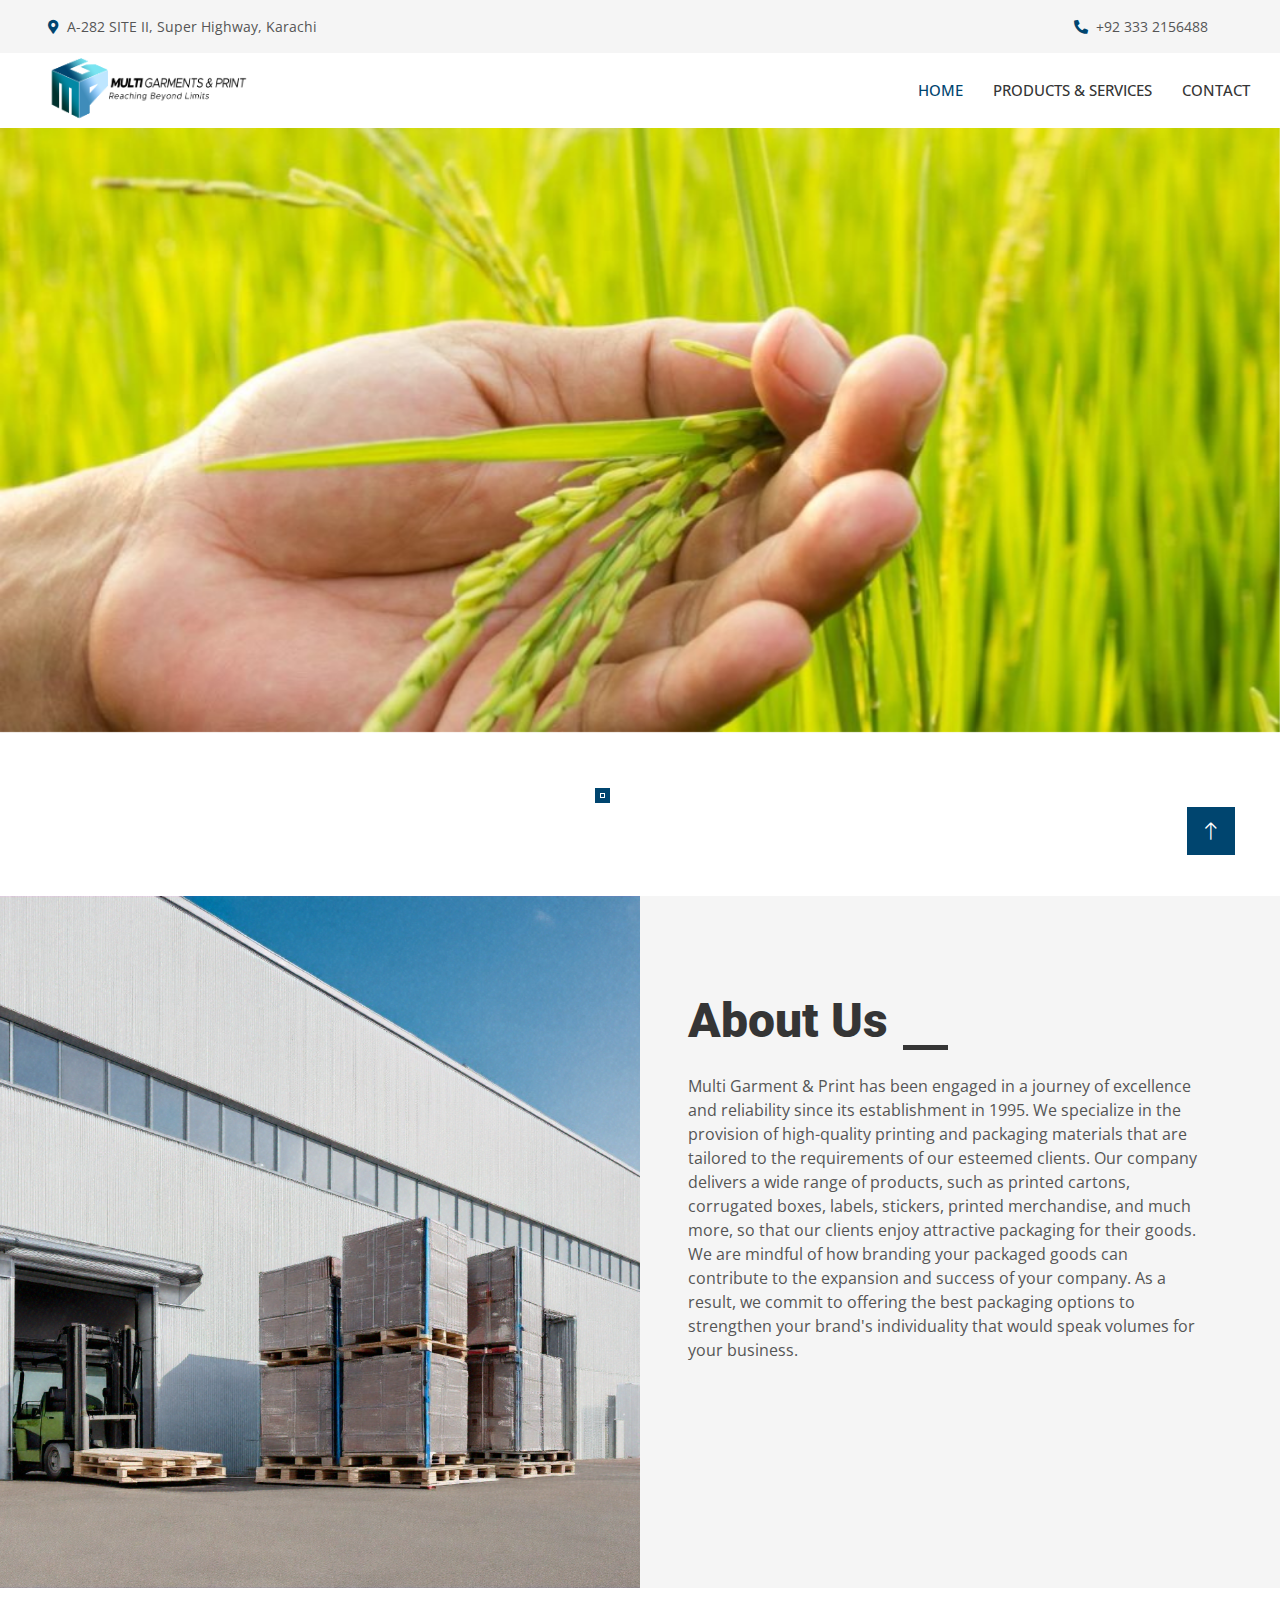
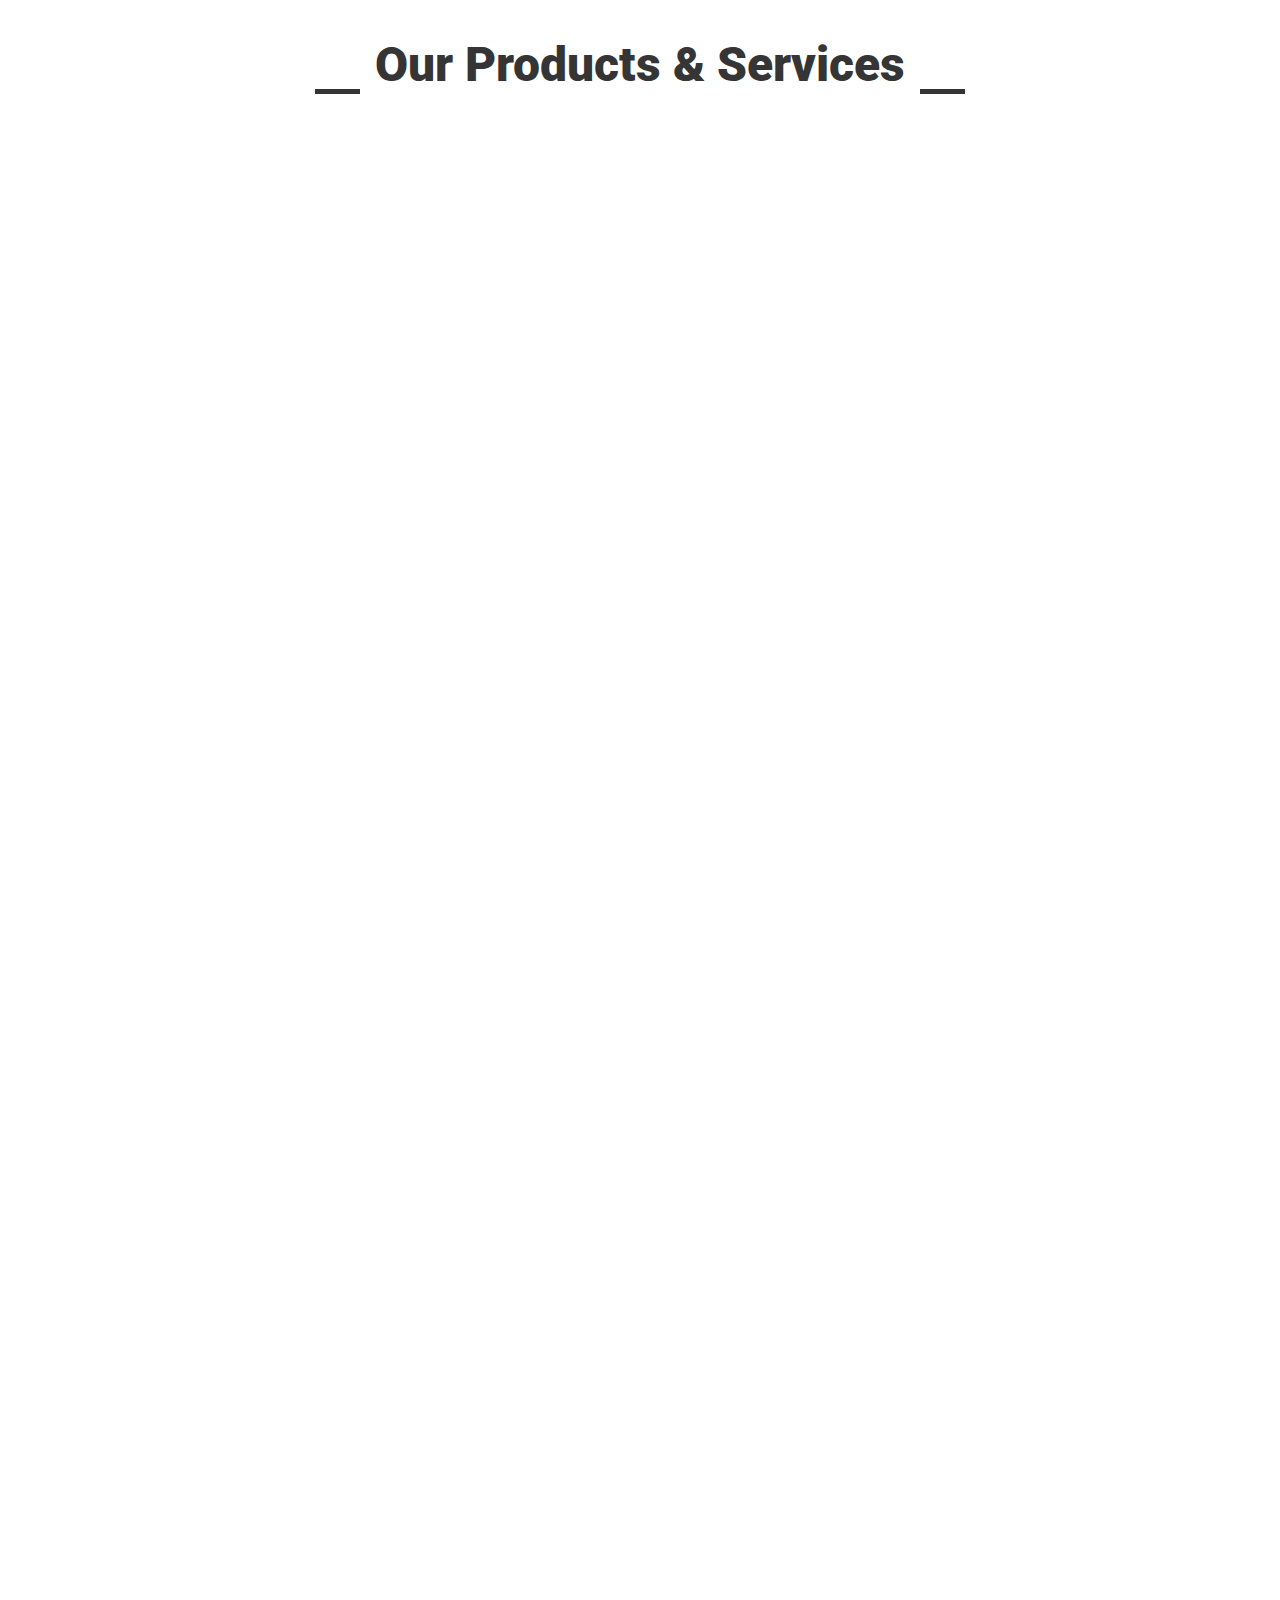
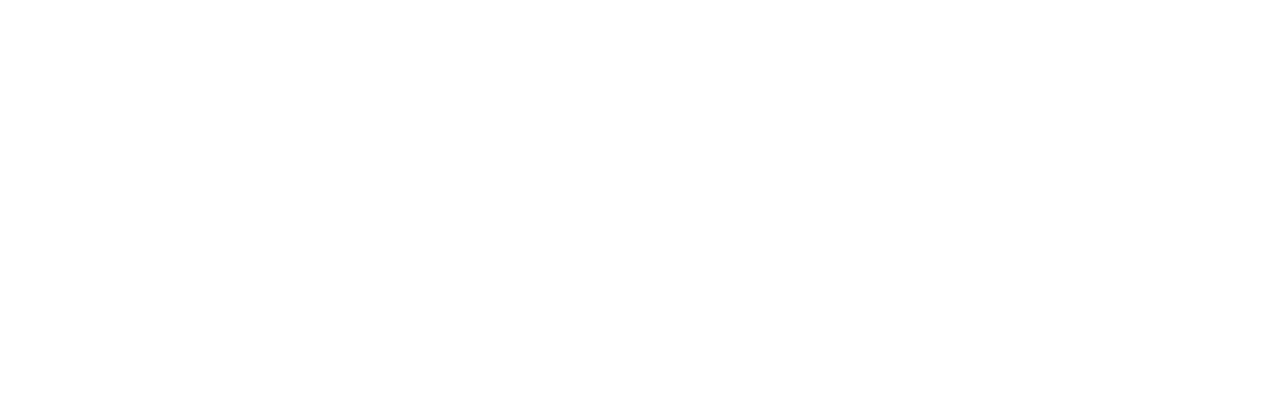
==== commit 18fc19b8: "Updating Home Page with MGP" ====
--- a/index.html
+++ b/index.html
@@ -1,154 +1,262 @@
 <!DOCTYPE html>
 <html lang="en">
-
-<head>
-    <meta charset="utf-8">
-    <title>Natural Rice and Flour Mill - 100% Organic</title>
-    <meta content="width=device-width, initial-scale=1.0" name="viewport">
-    <meta content="" name="keywords">
-    <meta content="" name="description">
+  <head>
+    <meta charset="utf-8" />
+    <title>Multi Garments & Print | Reaching Beyond Limits</title>
+    <meta content="width=device-width, initial-scale=1.0" name="viewport" />
+    <meta content="" name="keywords" />
+    <meta content="" name="description" />
 
     <!-- Favicon -->
-    <link href="img/favicon.ico" rel="icon">
+    <link href="img/favicon.ico" rel="icon" />
 
     <!-- Google Web Fonts -->
-    <link rel="preconnect" href="https://fonts.googleapis.com">
-    <link rel="preconnect" href="https://fonts.gstatic.com" crossorigin>
-    <link href="https://fonts.googleapis.com/css2?family=Open+Sans:wght@400;500&family=Roboto:wght@500;700;900&display=swap" rel="stylesheet"> 
+    <link rel="preconnect" href="https://fonts.googleapis.com" />
+    <link rel="preconnect" href="https://fonts.gstatic.com" crossorigin />
+    <link
+      href="https://fonts.googleapis.com/css2?family=Open+Sans:wght@400;500&family=Roboto:wght@500;700;900&display=swap"
+      rel="stylesheet"
+    />
 
     <!-- Icon Font Stylesheet -->
-    <link href="https://cdnjs.cloudflare.com/ajax/libs/font-awesome/5.10.0/css/all.min.css" rel="stylesheet">
-    <link href="https://cdn.jsdelivr.net/npm/bootstrap-icons@1.4.1/font/bootstrap-icons.css" rel="stylesheet">
+    <link
+      href="https://cdnjs.cloudflare.com/ajax/libs/font-awesome/5.10.0/css/all.min.css"
+      rel="stylesheet"
+    />
+    <link
+      href="https://cdn.jsdelivr.net/npm/bootstrap-icons@1.4.1/font/bootstrap-icons.css"
+      rel="stylesheet"
+    />
 
     <!-- Libraries Stylesheet -->
-    <link href="lib/animate/animate.min.css" rel="stylesheet">
-    <link href="lib/owlcarousel/assets/owl.carousel.min.css" rel="stylesheet">
-    <link href="lib/lightbox/css/lightbox.min.css" rel="stylesheet">
+    <link href="lib/animate/animate.min.css" rel="stylesheet" />
+    <link href="lib/owlcarousel/assets/owl.carousel.min.css" rel="stylesheet" />
+    <link href="lib/lightbox/css/lightbox.min.css" rel="stylesheet" />
 
     <!-- Customized Bootstrap Stylesheet -->
-    <link href="css/bootstrap.min.css" rel="stylesheet">
+    <link href="css/bootstrap.min.css" rel="stylesheet" />
 
     <!-- Template Stylesheet -->
-    <link href="css/style.css" rel="stylesheet">
-</head>
-
-<body>
+    <link href="css/style.css" rel="stylesheet" />
+  </head>
+
+  <body>
     <!-- Spinner Start -->
-    <div id="spinner" class="show bg-white position-fixed translate-middle w-100 vh-100 top-50 start-50 d-flex align-items-center justify-content-center">
-        <div class="spinner-grow text-primary" style="width: 3rem; height: 3rem;" role="status">
-            <span class="sr-only">Loading...</span>
-        </div>
+    <div
+      id="spinner"
+      class="show bg-white position-fixed translate-middle w-100 vh-100 top-50 start-50 d-flex align-items-center justify-content-center"
+    >
+      <div
+        class="spinner-grow text-primary"
+        style="width: 3rem; height: 3rem"
+        role="status"
+      >
+        <span class="sr-only">Loading...</span>
+      </div>
     </div>
     <!-- Spinner End -->
 
-
     <!-- Topbar Start -->
     <div class="container-fluid bg-light p-0">
-        <div class="row gx-0 d-none d-lg-flex">
-            <div class="col-lg-7 px-5 text-start">
-                <div class="h-100 d-inline-flex align-items-center py-3 me-4">
-                    <small class="fa fa-map-marker-alt text-primary me-2"></small>
-                    <small>123 Street, New York, USA</small>
-                </div>
-                <div class="h-100 d-inline-flex align-items-center py-3">
-                    <small class="far fa-clock text-primary me-2"></small>
-                    <small>Mon - Fri : 09.00 AM - 09.00 PM</small>
-                </div>
-            </div>
-            <div class="col-lg-5 px-5 text-end">
-                <div class="h-100 d-inline-flex align-items-center py-3 me-4">
+      <div class="row gx-0 d-none d-lg-flex">
+        <div class="col-lg-7 px-5 text-start">
+          <div class="h-100 d-inline-flex align-items-center py-3 me-4">
+            <small class="fa fa-map-marker-alt text-primary me-2"></small>
+            <small>A-282 SITE II, Super Highway, Karachi</small>
+          </div>
+        </div>
+        <div class="col-lg-5 px-5 text-end">
+          <div class="h-100 d-inline-flex align-items-center py-3 me-4">
+            <small class="fa fa-phone-alt text-primary me-2"></small>
+            <small>+92 333 2156488</small>
+          </div>
+          <!-- <div class="h-100 d-inline-flex align-items-center py-3 me-4">
                     <small class="fa fa-phone-alt text-primary me-2"></small>
                     <small>+012 345 6789</small>
-                </div>
-                <div class="h-100 d-inline-flex align-items-center">
-                    <a class="btn btn-sm-square bg-white text-primary me-1" href=""><i class="fab fa-facebook-f"></i></a>
-                    <a class="btn btn-sm-square bg-white text-primary me-1" href=""><i class="fab fa-twitter"></i></a>
-                    <a class="btn btn-sm-square bg-white text-primary me-1" href=""><i class="fab fa-linkedin-in"></i></a>
-                    <a class="btn btn-sm-square bg-white text-primary me-0" href=""><i class="fab fa-instagram"></i></a>
-                </div>
-            </div>
-        </div>
+                </div> -->
+        </div>
+      </div>
     </div>
     <!-- Topbar End -->
 
-
     <!-- Navbar Start -->
     <nav class="navbar navbar-expand-lg bg-white navbar-light sticky-top p-0">
-        <a href="index.html" class="navbar-brand d-flex align-items-center px-4 px-lg-5">
-            <img src="./img/logo.png" style="width: 200px; height: auto;" alt="Rice Mill Logo" />
-        </a>
-        <button type="button" class="navbar-toggler me-4" data-bs-toggle="collapse" data-bs-target="#navbarCollapse">
-            <span class="navbar-toggler-icon"></span>
-        </button>
-        <div class="collapse navbar-collapse" id="navbarCollapse">
-            <div class="navbar-nav ms-auto p-4 p-lg-0">
-                <a href="index.html" class="nav-item nav-link active">Home</a>
-                <a href="#about" class="nav-item nav-link">About</a>
-                <a href="#contact" class="nav-item nav-link">Contact</a>
-            </div>
-        </div>
+      <a
+        href="index.html"
+        class="navbar-brand d-flex align-items-center px-4 px-lg-5"
+      >
+        <img
+          src="./img/logo.png"
+          style="width: 200px; height: auto"
+          alt="Rice Mill Logo"
+        />
+      </a>
+      <button
+        type="button"
+        class="navbar-toggler me-4"
+        data-bs-toggle="collapse"
+        data-bs-target="#navbarCollapse"
+      >
+        <span class="navbar-toggler-icon"></span>
+      </button>
+      <div class="collapse navbar-collapse" id="navbarCollapse">
+        <div class="navbar-nav ms-auto p-4 p-lg-0">
+          <a href="index.html" class="nav-item nav-link active">Home</a>
+          <a href="service.html" class="nav-item nav-link"
+            >Products & Services</a
+          >
+          <a href="contact.html" class="nav-item nav-link">Contact</a>
+        </div>
+      </div>
     </nav>
     <!-- Navbar End -->
 
-
     <!-- Carousel Start -->
     <div class="container-fluid p-0 pb-5">
-        <div class="owl-carousel header-carousel position-relative">
-            <div class="owl-carousel-item position-relative">
-                <img class="img-fluid" src="img/carousel-1.jpg" alt="">
-                <div class="position-absolute top-0 start-0 w-100 h-100 d-flex align-items-center" style="background: rgba(53, 53, 53, .7);">
-                    <div class="container">
-                        <div class="row justify-content-center">
-                            <div class="col-12 col-lg-8 text-center">
-                                <h5 class="text-white text-uppercase mb-3 animated slideInDown">Welcome To WooDY</h5>
-                                <h1 class="display-3 text-white animated slideInDown mb-4">Best Carpenter & Craftsman Services</h1>
-                                <p class="fs-5 fw-medium text-white mb-4 pb-2">Vero elitr justo clita lorem. Ipsum dolor at sed stet sit diam no. Kasd rebum ipsum et diam justo clita et kasd rebum sea elitr.</p>
-                                <a href="" class="btn btn-primary py-md-3 px-md-5 me-3 animated slideInLeft">Read More</a>
-                                <a href="" class="btn btn-light py-md-3 px-md-5 animated slideInRight">Free Quote</a>
-                            </div>
-                        </div>
-                    </div>
-                </div>
-            </div>
-            <div class="owl-carousel-item position-relative">
-                <img class="img-fluid" src="img/carousel-2.jpg" alt="">
-                <div class="position-absolute top-0 start-0 w-100 h-100 d-flex align-items-center" style="background: rgba(53, 53, 53, .7);">
-                    <div class="container">
-                        <div class="row justify-content-center">
-                            <div class="col-12 col-lg-8 text-center">
-                                <h5 class="text-white text-uppercase mb-3 animated slideInDown">Welcome To WooDY</h5>
-                                <h1 class="display-3 text-white animated slideInDown mb-4">Best Carpenter & Craftsman Services</h1>
-                                <p class="fs-5 fw-medium text-white mb-4 pb-2">Vero elitr justo clita lorem. Ipsum dolor at sed stet sit diam no. Kasd rebum ipsum et diam justo clita et kasd rebum sea elitr.</p>
-                                <a href="" class="btn btn-primary py-md-3 px-md-5 me-3 animated slideInLeft">Read More</a>
-                                <a href="" class="btn btn-light py-md-3 px-md-5 animated slideInRight">Free Quote</a>
-                            </div>
-                        </div>
-                    </div>
-                </div>
-            </div>
-            <div class="owl-carousel-item position-relative">
-                <img class="img-fluid" src="img/carousel-3.jpg" alt="">
-                <div class="position-absolute top-0 start-0 w-100 h-100 d-flex align-items-center" style="background: rgba(53, 53, 53, .7);">
-                    <div class="container">
-                        <div class="row justify-content-center">
-                            <div class="col-12 col-lg-8 text-center">
-                                <h5 class="text-white text-uppercase mb-3 animated slideInDown">Welcome To WooDY</h5>
-                                <h1 class="display-3 text-white animated slideInDown mb-4">Best Carpenter & Craftsman Services</h1>
-                                <p class="fs-5 fw-medium text-white mb-4 pb-2">Vero elitr justo clita lorem. Ipsum dolor at sed stet sit diam no. Kasd rebum ipsum et diam justo clita et kasd rebum sea elitr.</p>
-                                <a href="" class="btn btn-primary py-md-3 px-md-5 me-3 animated slideInLeft">Read More</a>
-                                <a href="" class="btn btn-light py-md-3 px-md-5 animated slideInRight">Free Quote</a>
-                            </div>
-                        </div>
-                    </div>
-                </div>
-            </div>
-        </div>
+      <div class="owl-carousel header-carousel position-relative">
+        <div class="owl-carousel-item position-relative">
+          <img class="img-fluid" src="img/carousel-1.jpg" alt="" />
+          <!-- <div
+            class="position-absolute top-0 start-0 w-100 h-100 d-flex align-items-center"
+            style="background: rgba(53, 53, 53, 0.7)"
+          >
+            <div class="container">
+              <div class="row justify-content-center">
+                <div class="col-12 col-lg-8 text-center">
+                  <h1 class="display-3 text-white animated slideInDown mb-4">
+                    Premium Rice and Flour for Your Kitchen
+                  </h1>
+                  <p class="fs-5 fw-medium text-white mb-4 pb-2">
+                    Delivering quality grains from our mill to your table.
+                  </p>
+                  <a
+                    href=""
+                    class="btn btn-primary py-md-3 px-md-5 me-3 animated slideInLeft"
+                    >Contact Us</a
+                  >
+                </div>
+              </div>
+            </div>
+          </div> -->
+        </div>
+        <div class="owl-carousel-item position-relative">
+          <img class="img-fluid" src="img/carousel-2.jpg" alt="" />
+          <!-- <div
+            class="position-absolute top-0 start-0 w-100 h-100 d-flex align-items-center"
+            style="background: rgba(53, 53, 53, 0.7)"
+          >
+            <div class="container">
+              <div class="row justify-content-center">
+                <div class="col-12 col-lg-8 text-center">
+                  <h5
+                    class="text-white text-uppercase mb-3 animated slideInDown"
+                  >
+                    Welcome To WooDY
+                  </h5>
+                  <h1 class="display-3 text-white animated slideInDown mb-4">
+                    Best Carpenter & Craftsman Services
+                  </h1>
+                  <p class="fs-5 fw-medium text-white mb-4 pb-2">
+                    Vero elitr justo clita lorem. Ipsum dolor at sed stet sit
+                    diam no. Kasd rebum ipsum et diam justo clita et kasd rebum
+                    sea elitr.
+                  </p>
+                  <a
+                    href=""
+                    class="btn btn-primary py-md-3 px-md-5 me-3 animated slideInLeft"
+                    >Read More</a
+                  >
+                  <a
+                    href=""
+                    class="btn btn-light py-md-3 px-md-5 animated slideInRight"
+                    >Free Quote</a
+                  >
+                </div>
+              </div>
+            </div>
+          </div> -->
+        </div>
+        <div class="owl-carousel-item position-relative">
+          <img class="img-fluid" src="img/carousel-3.jpg" alt="" />
+          <!-- <div
+            class="position-absolute top-0 start-0 w-100 h-100 d-flex align-items-center"
+            style="background: rgba(53, 53, 53, 0.7)"
+          >
+            <div class="container">
+              <div class="row justify-content-center">
+                <div class="col-12 col-lg-8 text-center">
+                  <h5
+                    class="text-white text-uppercase mb-3 animated slideInDown"
+                  >
+                    Welcome To WooDY
+                  </h5>
+                  <h1 class="display-3 text-white animated slideInDown mb-4">
+                    Best Carpenter & Craftsman Services
+                  </h1>
+                  <p class="fs-5 fw-medium text-white mb-4 pb-2">
+                    Vero elitr justo clita lorem. Ipsum dolor at sed stet sit
+                    diam no. Kasd rebum ipsum et diam justo clita et kasd rebum
+                    sea elitr.
+                  </p>
+                  <a
+                    href=""
+                    class="btn btn-primary py-md-3 px-md-5 me-3 animated slideInLeft"
+                    >Read More</a
+                  >
+                  <a
+                    href=""
+                    class="btn btn-light py-md-3 px-md-5 animated slideInRight"
+                    >Free Quote</a
+                  >
+                </div>
+              </div>
+            </div>
+          </div> -->
+        </div>
+
+        <div class="owl-carousel-item position-relative">
+          <img class="img-fluid" src="img/carousel-4.jpg" alt="" />
+          <!-- <div
+            class="position-absolute top-0 start-0 w-100 h-100 d-flex align-items-center"
+            style="background: rgba(53, 53, 53, 0.7)"
+          >
+            <div class="container">
+              <div class="row justify-content-center">
+                <div class="col-12 col-lg-8 text-center">
+                  <h5
+                    class="text-white text-uppercase mb-3 animated slideInDown"
+                  >
+                    Welcome To WooDY
+                  </h5>
+                  <h1 class="display-3 text-white animated slideInDown mb-4">
+                    Best Carpenter & Craftsman Services
+                  </h1>
+                  <p class="fs-5 fw-medium text-white mb-4 pb-2">
+                    Vero elitr justo clita lorem. Ipsum dolor at sed stet sit
+                    diam no. Kasd rebum ipsum et diam justo clita et kasd rebum
+                    sea elitr.
+                  </p>
+                  <a
+                    href=""
+                    class="btn btn-primary py-md-3 px-md-5 me-3 animated slideInLeft"
+                    >Read More</a
+                  >
+                  <a
+                    href=""
+                    class="btn btn-light py-md-3 px-md-5 animated slideInRight"
+                    >Free Quote</a
+                  >
+                </div>
+              </div>
+            </div>
+          </div> -->
+        </div>
+      </div>
     </div>
     <!-- Carousel End -->
 
-
     <!-- Feature Start -->
-    <div class="container-xxl py-5">
+    <!-- <div class="container-xxl py-5">
         <div class="container">
             <div class="row g-5">
                 <div class="col-md-6 col-lg-3 wow fadeIn" data-wow-delay="0.1s">
@@ -189,146 +297,328 @@
                 </div>
             </div>
         </div>
-    </div>
+    </div> -->
     <!-- Feature Start -->
 
-
-
     <!-- About Start -->
-    <div class="container-fluid bg-light overflow-hidden my-5 px-lg-0">
-        <div class="container about px-lg-0">
-            <div class="row g-0 mx-lg-0">
-                <div class="col-lg-6 ps-lg-0" style="min-height: 400px;">
-                    <div class="position-relative h-100">
-                        <img class="position-absolute img-fluid w-100 h-100" src="img/about.jpg" style="object-fit: cover;" alt="">
-                    </div>
-                </div>
-                <div class="col-lg-6 about-text py-5 wow fadeIn" data-wow-delay="0.5s">
-                    <div class="p-lg-5 pe-lg-0">
-                        <div class="section-title text-start">
-                            <h1 class="display-5 mb-4">About Us</h1>
-                        </div>
-                        <p class="mb-4 pb-2">Tempor erat elitr rebum at clita. Diam dolor diam ipsum sit. Aliqu diam amet diam et eos. Clita erat ipsum et lorem et sit, sed stet lorem sit clita duo justo erat amet</p>
-                        <div class="row g-4 mb-4 pb-2">
-                            <div class="col-sm-6 wow fadeIn" data-wow-delay="0.1s">
-                                <div class="d-flex align-items-center">
-                                    <div class="d-flex flex-shrink-0 align-items-center justify-content-center bg-white" style="width: 60px; height: 60px;">
-                                        <i class="fa fa-users fa-2x text-primary"></i>
-                                    </div>
-                                    <div class="ms-3">
-                                        <h2 class="text-primary mb-1" data-toggle="counter-up">1234</h2>
-                                        <p class="fw-medium mb-0">Happy Clients</p>
-                                    </div>
-                                </div>
-                            </div>
-                            <div class="col-sm-6 wow fadeIn" data-wow-delay="0.3s">
-                                <div class="d-flex align-items-center">
-                                    <div class="d-flex flex-shrink-0 align-items-center justify-content-center bg-white" style="width: 60px; height: 60px;">
-                                        <i class="fa fa-check fa-2x text-primary"></i>
-                                    </div>
-                                    <div class="ms-3">
-                                        <h2 class="text-primary mb-1" data-toggle="counter-up">1234</h2>
-                                        <p class="fw-medium mb-0">Projects Done</p>
-                                    </div>
-                                </div>
-                            </div>
-                        </div>
-                        <a href="" class="btn btn-primary py-3 px-5">Explore More</a>
-                    </div>
-                </div>
-            </div>
-        </div>
+    <div class="container-fluid bg-light overflow-hidden px-lg-0">
+      <div class="container about px-lg-0">
+        <div class="row g-0 mx-lg-0">
+          <div class="col-lg-6 ps-lg-0" style="min-height: 400px">
+            <div class="position-relative h-100">
+              <img
+                class="position-absolute img-fluid w-100 h-100"
+                src="img/about.png"
+                style="object-fit: cover"
+                alt=""
+              />
+            </div>
+          </div>
+          <div
+            class="col-lg-6 about-text py-5 wow fadeIn"
+            data-wow-delay="0.5s"
+          >
+            <div class="p-lg-5 pe-lg-0">
+              <div class="section-title text-start">
+                <h1 class="display-5 mb-4">About Us</h1>
+              </div>
+              <p class="mb-4 pb-2">
+                Multi Garment & Print has been engaged in a journey of
+                excellence and reliability since its establishment in 1995. We
+                specialize in the provision of high-quality printing and
+                packaging materials that are tailored to the requirements of our
+                esteemed clients. Our company delivers a wide range of products,
+                such as printed cartons, corrugated boxes, labels, stickers,
+                printed merchandise, and much more, so that our clients enjoy
+                attractive packaging for their goods. We are mindful of how
+                branding your packaged goods can contribute to the expansion and
+                success of your company. As a result, we commit to offering the
+                best packaging options to strengthen your brand's individuality
+                that would speak volumes for your business.
+              </p>
+              <div class="row g-4 mb-4 pb-2">
+                <div class="col-sm-6 wow fadeIn" data-wow-delay="0.1s">
+                  <div class="d-flex align-items-center">
+                    <div
+                      class="d-flex flex-shrink-0 align-items-center justify-content-center bg-white"
+                      style="width: 60px; height: 60px"
+                    >
+                      <i class="fa fa-users fa-2x text-primary"></i>
+                    </div>
+                    <div class="ms-3">
+                      <h2 class="text-primary mb-1" data-toggle="counter-up">
+                        1234
+                      </h2>
+                      <p class="fw-medium mb-0">Happy Clients</p>
+                    </div>
+                  </div>
+                </div>
+                <div class="col-sm-6 wow fadeIn" data-wow-delay="0.3s">
+                  <div class="d-flex align-items-center">
+                    <div
+                      class="d-flex flex-shrink-0 align-items-center justify-content-center bg-white"
+                      style="width: 60px; height: 60px"
+                    >
+                      <i class="fa fa-check fa-2x text-primary"></i>
+                    </div>
+                    <div class="ms-3">
+                      <h2 class="text-primary mb-1" data-toggle="counter-up">
+                        1234
+                      </h2>
+                      <p class="fw-medium mb-0">Projects Done</p>
+                    </div>
+                  </div>
+                </div>
+              </div>
+              <!-- <a href="" class="btn btn-primary py-3 px-5">Explore More</a> -->
+            </div>
+          </div>
+        </div>
+      </div>
     </div>
     <!-- About End -->
 
-
     <!-- Service Start -->
     <div class="container-xxl py-5">
-        <div class="container">
-            <div class="section-title text-center">
-                <h1 class="display-5 mb-5">Our Services</h1>
-            </div>
-            <div class="row g-4">
-                <div class="col-md-6 col-lg-4 wow fadeInUp" data-wow-delay="0.1s">
-                    <div class="service-item">
-                        <div class="overflow-hidden">
-                            <img class="img-fluid" src="img/service-1.jpg" alt="">
-                        </div>
-                        <div class="p-4 text-center border border-5 border-light border-top-0">
-                            <h4 class="mb-3">General Carpentry</h4>
-                            <p>Stet stet justo dolor sed duo. Ut clita sea sit ipsum diam lorem diam.</p>
-                            <a class="fw-medium" href="">Read More<i class="fa fa-arrow-right ms-2"></i></a>
-                        </div>
-                    </div>
-                </div>
-                <div class="col-md-6 col-lg-4 wow fadeInUp" data-wow-delay="0.3s">
-                    <div class="service-item">
-                        <div class="overflow-hidden">
-                            <img class="img-fluid" src="img/service-2.jpg" alt="">
-                        </div>
-                        <div class="p-4 text-center border border-5 border-light border-top-0">
-                            <h4 class="mb-3">Furniture Manufacturing</h4>
-                            <p>Stet stet justo dolor sed duo. Ut clita sea sit ipsum diam lorem diam.</p>
-                            <a class="fw-medium" href="">Read More<i class="fa fa-arrow-right ms-2"></i></a>
-                        </div>
-                    </div>
-                </div>
-                <div class="col-md-6 col-lg-4 wow fadeInUp" data-wow-delay="0.5s">
-                    <div class="service-item">
-                        <div class="overflow-hidden">
-                            <img class="img-fluid" src="img/service-3.jpg" alt="">
-                        </div>
-                        <div class="p-4 text-center border border-5 border-light border-top-0">
-                            <h4 class="mb-3">Furniture Remodeling</h4>
-                            <p>Stet stet justo dolor sed duo. Ut clita sea sit ipsum diam lorem diam.</p>
-                            <a class="fw-medium" href="">Read More<i class="fa fa-arrow-right ms-2"></i></a>
-                        </div>
-                    </div>
-                </div>
-                <div class="col-md-6 col-lg-4 wow fadeInUp" data-wow-delay="0.1s">
-                    <div class="service-item">
-                        <div class="overflow-hidden">
-                            <img class="img-fluid" src="img/service-4.jpg" alt="">
-                        </div>
-                        <div class="p-4 text-center border border-5 border-light border-top-0">
-                            <h4 class="mb-3">Wooden Floor</h4>
-                            <p>Stet stet justo dolor sed duo. Ut clita sea sit ipsum diam lorem diam.</p>
-                            <a class="fw-medium" href="">Read More<i class="fa fa-arrow-right ms-2"></i></a>
-                        </div>
-                    </div>
-                </div>
-                <div class="col-md-6 col-lg-4 wow fadeInUp" data-wow-delay="0.3s">
-                    <div class="service-item">
-                        <div class="overflow-hidden">
-                            <img class="img-fluid" src="img/service-5.jpg" alt="">
-                        </div>
-                        <div class="p-4 text-center border border-5 border-light border-top-0">
-                            <h4 class="mb-3">Wooden Furniture</h4>
-                            <p>Stet stet justo dolor sed duo. Ut clita sea sit ipsum diam lorem diam.</p>
-                            <a class="fw-medium" href="">Read More<i class="fa fa-arrow-right ms-2"></i></a>
-                        </div>
-                    </div>
-                </div>
-                <div class="col-md-6 col-lg-4 wow fadeInUp" data-wow-delay="0.5s">
-                    <div class="service-item">
-                        <div class="overflow-hidden">
-                            <img class="img-fluid" src="img/service-6.jpg" alt="">
-                        </div>
-                        <div class="p-4 text-center border border-5 border-light border-top-0">
-                            <h4 class="mb-3">Custom Work</h4>
-                            <p>Stet stet justo dolor sed duo. Ut clita sea sit ipsum diam lorem diam.</p>
-                            <a class="fw-medium" href="">Read More<i class="fa fa-arrow-right ms-2"></i></a>
-                        </div>
-                    </div>
-                </div>
-            </div>
-        </div>
+      <div class="container">
+        <div class="section-title text-center">
+          <h1 class="display-5 mb-5">Our Products & Services</h1>
+        </div>
+        <div
+          class="row g-4"
+          style="width: 75%; margin-left: auto; margin-right: auto"
+        >
+          <!-- Paper Packaging -->
+          <div class="col-md-6 col-lg-4 wow fadeInUp" data-wow-delay="0.3s">
+            <div class="service-item">
+              <div class="overflow-hidden">
+                <img
+                  class="img-fluid"
+                  src="img/product-4.jpg"
+                  alt="Paper Packaging"
+                />
+              </div>
+              <div
+                class="p-4 text-center border border-5 border-light border-top-0"
+              >
+                <h4 class="mb-3">Paper Packaging</h4>
+                <p>
+                  Stet stet justo dolor sed duo. Ut clita sea sit ipsum diam
+                  lorem diam.
+                </p>
+                <a class="fw-medium" href=""
+                  >Read More<i class="fa fa-arrow-right ms-2"></i
+                ></a>
+              </div>
+            </div>
+          </div>
+
+          <!-- Offset Printing -->
+          <div class="col-md-6 col-lg-4 wow fadeInUp" data-wow-delay="0.5s">
+            <div class="service-item">
+              <div class="overflow-hidden">
+                <img
+                  class="img-fluid"
+                  src="img/service-1.jpg"
+                  alt="Offset Printing"
+                />
+              </div>
+              <div
+                class="p-4 text-center border border-5 border-light border-top-0"
+              >
+                <h4 class="mb-3">Offset Printing</h4>
+                <p>
+                  Stet stet justo dolor sed duo. Ut clita sea sit ipsum diam
+                  lorem diam.
+                </p>
+                <a class="fw-medium" href=""
+                  >Read More<i class="fa fa-arrow-right ms-2"></i
+                ></a>
+              </div>
+            </div>
+          </div>
+
+          <!-- Flexographic Printing -->
+          <div class="col-md-6 col-lg-4 wow fadeInUp" data-wow-delay="0.5s">
+            <div class="service-item">
+              <div class="overflow-hidden">
+                <img
+                  class="img-fluid"
+                  src="img/service-2.jpg"
+                  alt="Flexographic Printing"
+                />
+              </div>
+              <div
+                class="p-4 text-center border border-5 border-light border-top-0"
+              >
+                <h4 class="mb-3">Flexographic Printing</h4>
+                <p>
+                  Stet stet justo dolor sed duo. Ut clita sea sit ipsum diam
+                  lorem diam.
+                </p>
+                <a class="fw-medium" href=""
+                  >Read More<i class="fa fa-arrow-right ms-2"></i
+                ></a>
+              </div>
+            </div>
+          </div>
+
+          <!-- Corrugated Cardboard -->
+          <div class="col-md-6 col-lg-4 wow fadeInUp" data-wow-delay="0.5s">
+            <div class="service-item">
+              <div class="overflow-hidden">
+                <img
+                  class="img-fluid"
+                  src="img/product-8.jpg"
+                  alt="Corrugated Cardboard"
+                />
+              </div>
+              <div
+                class="p-4 text-center border border-5 border-light border-top-0"
+              >
+                <h4 class="mb-3">Corrugated Cardboard</h4>
+                <p>
+                  Stet stet justo dolor sed duo. Ut clita sea sit ipsum diam
+                  lorem diam.
+                </p>
+                <a class="fw-medium" href=""
+                  >Read More<i class="fa fa-arrow-right ms-2"></i
+                ></a>
+              </div>
+            </div>
+          </div>
+
+          <!-- Polypropylene Woven Bags -->
+          <div class="col-md-6 col-lg-4 wow fadeInUp" data-wow-delay="0.5s">
+            <div class="service-item">
+              <div class="overflow-hidden">
+                <img
+                  class="img-fluid"
+                  src="img/product-6.jpg"
+                  alt="Polypropylene Woven Bags"
+                />
+              </div>
+              <div
+                class="p-4 text-center border border-5 border-light border-top-0"
+              >
+                <h4 class="mb-3">Polypropylene Woven Bags</h4>
+                <p>
+                  Stet stet justo dolor sed duo. Ut clita sea sit ipsum diam
+                  lorem diam.
+                </p>
+                <a class="fw-medium" href=""
+                  >Read More<i class="fa fa-arrow-right ms-2"></i
+                ></a>
+              </div>
+            </div>
+          </div>
+
+          <!-- Polypropylene Woven Laminated Sheets -->
+          <div class="col-md-6 col-lg-4 wow fadeInUp" data-wow-delay="0.5s">
+            <div class="service-item">
+              <div class="overflow-hidden">
+                <img
+                  class="img-fluid"
+                  src="img/product-6.jpg"
+                  alt="Polypropylene Woven Bags"
+                />
+              </div>
+              <div
+                class="p-4 text-center border border-5 border-light border-top-0"
+              >
+                <h4 class="mb-3">Polypropylene Woven Laminated Sheets</h4>
+                <p>
+                  Stet stet justo dolor sed duo. Ut clita sea sit ipsum diam
+                  lorem diam.
+                </p>
+                <a class="fw-medium" href=""
+                  >Read More<i class="fa fa-arrow-right ms-2"></i
+                ></a>
+              </div>
+            </div>
+          </div>
+
+          <!-- Polyethene Bags -->
+          <div class="col-md-6 col-lg-4 wow fadeInUp" data-wow-delay="0.5s">
+            <div class="service-item">
+              <div class="overflow-hidden">
+                <img
+                  class="img-fluid"
+                  src="img/product-4.jpg"
+                  alt="Polyethene Bags"
+                />
+              </div>
+              <div
+                class="p-4 text-center border border-5 border-light border-top-0"
+              >
+                <h4 class="mb-3">Polyethene Bags</h4>
+                <p>
+                  Stet stet justo dolor sed duo. Ut clita sea sit ipsum diam
+                  lorem diam.
+                </p>
+                <a class="fw-medium" href=""
+                  >Read More<i class="fa fa-arrow-right ms-2"></i
+                ></a>
+              </div>
+            </div>
+          </div>
+
+          <!-- Knitted Garments -->
+          <div class="col-md-6 col-lg-4 wow fadeInUp" data-wow-delay="0.1s">
+            <div class="service-item">
+              <div class="overflow-hidden">
+                <img
+                  class="img-fluid"
+                  src="img/product-2.jpg"
+                  alt="Knitted Garments"
+                />
+              </div>
+              <div
+                class="p-4 text-center border border-5 border-light border-top-0"
+              >
+                <h4 class="mb-3">Knitted Garments</h4>
+                <p>
+                  Stet stet justo dolor sed duo. Ut clita sea sit ipsum diam
+                  lorem diam.
+                </p>
+                <a class="fw-medium" href=""
+                  >Read More<i class="fa fa-arrow-right ms-2"></i
+                ></a>
+              </div>
+            </div>
+          </div>
+
+          <!-- Food Packaging -->
+          <div class="col-md-6 col-lg-4 wow fadeInUp" data-wow-delay="0.5s">
+            <div class="service-item">
+              <div class="overflow-hidden">
+                <img
+                  class="img-fluid"
+                  src="img/product-1.jpg"
+                  alt="Food Packaging"
+                />
+              </div>
+              <div
+                class="p-4 text-center border border-5 border-light border-top-0"
+              >
+                <h4 class="mb-3">Food Packaging</h4>
+                <p>
+                  Stet stet justo dolor sed duo. Ut clita sea sit ipsum diam
+                  lorem diam.
+                </p>
+                <a class="fw-medium" href=""
+                  >Read More<i class="fa fa-arrow-right ms-2"></i
+                ></a>
+              </div>
+            </div>
+          </div>
+        </div>
+      </div>
     </div>
     <!-- Service End -->
 
-
     <!-- Feature Start -->
-    <div class="container-fluid bg-light overflow-hidden my-5 px-lg-0">
+    <!-- <div class="container-fluid bg-light overflow-hidden my-5 px-lg-0">
         <div class="container feature px-lg-0">
             <div class="row g-0 mx-lg-0">
                 <div class="col-lg-6 feature-text py-5 wow fadeIn" data-wow-delay="0.5s">
@@ -392,12 +682,11 @@
                 </div>
             </div>
         </div>
-    </div>
+    </div> -->
     <!-- Feature End -->
 
-
     <!-- Projects Start -->
-    <div class="container-xxl py-5">
+    <!-- <div class="container-xxl py-5">
         <div class="container">
             <div class="section-title text-center">
                 <h1 class="display-5 mb-5">Our Projects</h1>
@@ -504,236 +793,326 @@
                 </div>
             </div>
         </div>
-    </div>
+    </div> -->
     <!-- Projects End -->
 
-
     <!-- Quote Start -->
-    <div class="container-fluid bg-light overflow-hidden my-5 px-lg-0">
-        <div class="container quote px-lg-0">
-            <div class="row g-0 mx-lg-0">
-                <div class="col-lg-6 ps-lg-0" style="min-height: 400px;">
-                    <div class="position-relative h-100">
-                        <img class="position-absolute img-fluid w-100 h-100" src="img/quote.jpg" style="object-fit: cover;" alt="">
-                    </div>
-                </div>
-                <div class="col-lg-6 quote-text py-5 wow fadeIn" data-wow-delay="0.5s">
-                    <div class="p-lg-5 pe-lg-0">
-                        <div class="section-title text-start">
-                            <h1 class="display-5 mb-4">Free Quote</h1>
-                        </div>
-                        <p class="mb-4 pb-2">Tempor erat elitr rebum at clita. Diam dolor diam ipsum sit. Aliqu diam amet diam et eos. Clita erat ipsum et lorem et sit, sed stet lorem sit clita duo justo erat amet</p>
-                        <form>
-                            <div class="row g-3">
-                                <div class="col-12 col-sm-6">
-                                    <input type="text" class="form-control border-0" placeholder="Your Name" style="height: 55px;">
-                                </div>
-                                <div class="col-12 col-sm-6">
-                                    <input type="email" class="form-control border-0" placeholder="Your Email" style="height: 55px;">
-                                </div>
-                                <div class="col-12 col-sm-6">
-                                    <input type="text" class="form-control border-0" placeholder="Your Mobile" style="height: 55px;">
-                                </div>
-                                <div class="col-12 col-sm-6">
-                                    <select class="form-select border-0" style="height: 55px;">
-                                        <option selected>Select A Service</option>
-                                        <option value="1">Service 1</option>
-                                        <option value="2">Service 2</option>
-                                        <option value="3">Service 3</option>
-                                    </select>
-                                </div>
-                                <div class="col-12">
-                                    <textarea class="form-control border-0" placeholder="Special Note"></textarea>
-                                </div>
-                                <div class="col-12">
-                                    <button class="btn btn-primary w-100 py-3" type="submit">Submit</button>
-                                </div>
-                            </div>
-                        </form>
-                    </div>
-                </div>
-            </div>
-        </div>
-    </div>
+    <!-- <div class="container-fluid bg-light overflow-hidden my-5 px-lg-0">
+      <div class="container quote px-lg-0">
+        <div class="row g-0 mx-lg-0">
+          <div class="col-lg-6 ps-lg-0" style="min-height: 400px">
+            <div class="position-relative h-100">
+              <img
+                class="position-absolute img-fluid w-100 h-100"
+                src="img/quote.jpg"
+                style="object-fit: cover"
+                alt=""
+              />
+            </div>
+          </div>
+          <div
+            class="col-lg-6 quote-text py-5 wow fadeIn"
+            data-wow-delay="0.5s"
+          >
+            <div class="p-lg-5 pe-lg-0">
+              <div class="section-title text-start">
+                <h1 class="display-5 mb-4">Free Quote</h1>
+              </div>
+              <p class="mb-4 pb-2">
+                Tempor erat elitr rebum at clita. Diam dolor diam ipsum sit.
+                Aliqu diam amet diam et eos. Clita erat ipsum et lorem et sit,
+                sed stet lorem sit clita duo justo erat amet
+              </p>
+              <form>
+                <div class="row g-3">
+                  <div class="col-12 col-sm-6">
+                    <input
+                      type="text"
+                      class="form-control border-0"
+                      placeholder="Your Name"
+                      style="height: 55px"
+                    />
+                  </div>
+                  <div class="col-12 col-sm-6">
+                    <input
+                      type="email"
+                      class="form-control border-0"
+                      placeholder="Your Email"
+                      style="height: 55px"
+                    />
+                  </div>
+                  <div class="col-12 col-sm-6">
+                    <input
+                      type="text"
+                      class="form-control border-0"
+                      placeholder="Your Mobile"
+                      style="height: 55px"
+                    />
+                  </div>
+                  <div class="col-12 col-sm-6">
+                    <select class="form-select border-0" style="height: 55px">
+                      <option selected>Select A Service</option>
+                      <option value="1">Service 1</option>
+                      <option value="2">Service 2</option>
+                      <option value="3">Service 3</option>
+                    </select>
+                  </div>
+                  <div class="col-12">
+                    <textarea
+                      class="form-control border-0"
+                      placeholder="Special Note"
+                    ></textarea>
+                  </div>
+                  <div class="col-12">
+                    <button class="btn btn-primary w-100 py-3" type="submit">
+                      Submit
+                    </button>
+                  </div>
+                </div>
+              </form>
+            </div>
+          </div>
+        </div>
+      </div>
+    </div> -->
     <!-- Quote End -->
 
-
     <!-- Team Start -->
-    <div class="container-xxl py-5">
-        <div class="container">
-            <div class="section-title text-center">
-                <h1 class="display-5 mb-5">Team Members</h1>
-            </div>
-            <div class="row g-4">
-                <div class="col-lg-3 col-md-6 wow fadeInUp" data-wow-delay="0.1s">
-                    <div class="team-item">
-                        <div class="overflow-hidden position-relative">
-                            <img class="img-fluid" src="img/team-1.jpg" alt="">
-                            <div class="team-social">
-                                <a class="btn btn-square" href=""><i class="fab fa-facebook-f"></i></a>
-                                <a class="btn btn-square" href=""><i class="fab fa-twitter"></i></a>
-                                <a class="btn btn-square" href=""><i class="fab fa-instagram"></i></a>
-                            </div>
-                        </div>
-                        <div class="text-center border border-5 border-light border-top-0 p-4">
-                            <h5 class="mb-0">Full Name</h5>
-                            <small>Designation</small>
-                        </div>
-                    </div>
-                </div>
-                <div class="col-lg-3 col-md-6 wow fadeInUp" data-wow-delay="0.3s">
-                    <div class="team-item">
-                        <div class="overflow-hidden position-relative">
-                            <img class="img-fluid" src="img/team-2.jpg" alt="">
-                            <div class="team-social">
-                                <a class="btn btn-square" href=""><i class="fab fa-facebook-f"></i></a>
-                                <a class="btn btn-square" href=""><i class="fab fa-twitter"></i></a>
-                                <a class="btn btn-square" href=""><i class="fab fa-instagram"></i></a>
-                            </div>
-                        </div>
-                        <div class="text-center border border-5 border-light border-top-0 p-4">
-                            <h5 class="mb-0">Full Name</h5>
-                            <small>Designation</small>
-                        </div>
-                    </div>
-                </div>
-                <div class="col-lg-3 col-md-6 wow fadeInUp" data-wow-delay="0.5s">
-                    <div class="team-item">
-                        <div class="overflow-hidden position-relative">
-                            <img class="img-fluid" src="img/team-3.jpg" alt="">
-                            <div class="team-social">
-                                <a class="btn btn-square" href=""><i class="fab fa-facebook-f"></i></a>
-                                <a class="btn btn-square" href=""><i class="fab fa-twitter"></i></a>
-                                <a class="btn btn-square" href=""><i class="fab fa-instagram"></i></a>
-                            </div>
-                        </div>
-                        <div class="text-center border border-5 border-light border-top-0 p-4">
-                            <h5 class="mb-0">Full Name</h5>
-                            <small>Designation</small>
-                        </div>
-                    </div>
-                </div>
-                <div class="col-lg-3 col-md-6 wow fadeInUp" data-wow-delay="0.7s">
-                    <div class="team-item">
-                        <div class="overflow-hidden position-relative">
-                            <img class="img-fluid" src="img/team-4.jpg" alt="">
-                            <div class="team-social">
-                                <a class="btn btn-square" href=""><i class="fab fa-facebook-f"></i></a>
-                                <a class="btn btn-square" href=""><i class="fab fa-twitter"></i></a>
-                                <a class="btn btn-square" href=""><i class="fab fa-instagram"></i></a>
-                            </div>
-                        </div>
-                        <div class="text-center border border-5 border-light border-top-0 p-4">
-                            <h5 class="mb-0">Full Name</h5>
-                            <small>Designation</small>
-                        </div>
-                    </div>
-                </div>
-            </div>
-        </div>
-    </div>
+    <!-- <div class="container-xxl py-5">
+      <div class="container">
+        <div class="section-title text-center">
+          <h1 class="display-5 mb-5">Team Members</h1>
+        </div>
+        <div class="row g-4">
+          <div class="col-lg-3 col-md-6 wow fadeInUp" data-wow-delay="0.1s">
+            <div class="team-item">
+              <div class="overflow-hidden position-relative">
+                <img class="img-fluid" src="img/team-1.jpg" alt="" />
+                <div class="team-social">
+                  <a class="btn btn-square" href=""
+                    ><i class="fab fa-facebook-f"></i
+                  ></a>
+                  <a class="btn btn-square" href=""
+                    ><i class="fab fa-twitter"></i
+                  ></a>
+                  <a class="btn btn-square" href=""
+                    ><i class="fab fa-instagram"></i
+                  ></a>
+                </div>
+              </div>
+              <div
+                class="text-center border border-5 border-light border-top-0 p-4"
+              >
+                <h5 class="mb-0">Full Name</h5>
+                <small>Designation</small>
+              </div>
+            </div>
+          </div>
+          <div class="col-lg-3 col-md-6 wow fadeInUp" data-wow-delay="0.3s">
+            <div class="team-item">
+              <div class="overflow-hidden position-relative">
+                <img class="img-fluid" src="img/team-2.jpg" alt="" />
+                <div class="team-social">
+                  <a class="btn btn-square" href=""
+                    ><i class="fab fa-facebook-f"></i
+                  ></a>
+                  <a class="btn btn-square" href=""
+                    ><i class="fab fa-twitter"></i
+                  ></a>
+                  <a class="btn btn-square" href=""
+                    ><i class="fab fa-instagram"></i
+                  ></a>
+                </div>
+              </div>
+              <div
+                class="text-center border border-5 border-light border-top-0 p-4"
+              >
+                <h5 class="mb-0">Full Name</h5>
+                <small>Designation</small>
+              </div>
+            </div>
+          </div>
+          <div class="col-lg-3 col-md-6 wow fadeInUp" data-wow-delay="0.5s">
+            <div class="team-item">
+              <div class="overflow-hidden position-relative">
+                <img class="img-fluid" src="img/team-3.jpg" alt="" />
+                <div class="team-social">
+                  <a class="btn btn-square" href=""
+                    ><i class="fab fa-facebook-f"></i
+                  ></a>
+                  <a class="btn btn-square" href=""
+                    ><i class="fab fa-twitter"></i
+                  ></a>
+                  <a class="btn btn-square" href=""
+                    ><i class="fab fa-instagram"></i
+                  ></a>
+                </div>
+              </div>
+              <div
+                class="text-center border border-5 border-light border-top-0 p-4"
+              >
+                <h5 class="mb-0">Full Name</h5>
+                <small>Designation</small>
+              </div>
+            </div>
+          </div>
+          <div class="col-lg-3 col-md-6 wow fadeInUp" data-wow-delay="0.7s">
+            <div class="team-item">
+              <div class="overflow-hidden position-relative">
+                <img class="img-fluid" src="img/team-4.jpg" alt="" />
+                <div class="team-social">
+                  <a class="btn btn-square" href=""
+                    ><i class="fab fa-facebook-f"></i
+                  ></a>
+                  <a class="btn btn-square" href=""
+                    ><i class="fab fa-twitter"></i
+                  ></a>
+                  <a class="btn btn-square" href=""
+                    ><i class="fab fa-instagram"></i
+                  ></a>
+                </div>
+              </div>
+              <div
+                class="text-center border border-5 border-light border-top-0 p-4"
+              >
+                <h5 class="mb-0">Full Name</h5>
+                <small>Designation</small>
+              </div>
+            </div>
+          </div>
+        </div>
+      </div>
+    </div> -->
     <!-- Team End -->
 
-
     <!-- Testimonial Start -->
-    <div class="container-xxl py-5 wow fadeInUp" data-wow-delay="0.1s">
-        <div class="container">
-            <div class="section-title text-center">
-                <h1 class="display-5 mb-5">Testimonial</h1>
-            </div>
-            <div class="owl-carousel testimonial-carousel">
-                <div class="testimonial-item text-center">
-                    <img class="img-fluid bg-light p-2 mx-auto mb-3" src="img/testimonial-1.jpg" style="width: 90px; height: 90px;">
-                    <div class="testimonial-text text-center p-4">
-                        <p>Clita clita tempor justo dolor ipsum amet kasd amet duo justo duo duo labore sed sed. Magna ut diam sit et amet stet eos sed clita erat magna elitr erat sit sit erat at rebum justo sea clita.</p>
-                        <h5 class="mb-1">Client Name</h5>
-                        <span class="fst-italic">Profession</span>
-                    </div>
-                </div>
-                <div class="testimonial-item text-center">
-                    <img class="img-fluid bg-light p-2 mx-auto mb-3" src="img/testimonial-2.jpg" style="width: 90px; height: 90px;">
-                    <div class="testimonial-text text-center p-4">
-                        <p>Clita clita tempor justo dolor ipsum amet kasd amet duo justo duo duo labore sed sed. Magna ut diam sit et amet stet eos sed clita erat magna elitr erat sit sit erat at rebum justo sea clita.</p>
-                        <h5 class="mb-1">Client Name</h5>
-                        <span class="fst-italic">Profession</span>
-                    </div>
-                </div>
-                <div class="testimonial-item text-center">
-                    <img class="img-fluid bg-light p-2 mx-auto mb-3" src="img/testimonial-3.jpg" style="width: 90px; height: 90px;">
-                    <div class="testimonial-text text-center p-4">
-                        <p>Clita clita tempor justo dolor ipsum amet kasd amet duo justo duo duo labore sed sed. Magna ut diam sit et amet stet eos sed clita erat magna elitr erat sit sit erat at rebum justo sea clita.</p>
-                        <h5 class="mb-1">Client Name</h5>
-                        <span class="fst-italic">Profession</span>
-                    </div>
-                </div>
-            </div>
-        </div>
-    </div>
+    <!-- <div class="container-xxl py-5 wow fadeInUp" data-wow-delay="0.1s">
+      <div class="container">
+        <div class="section-title text-center">
+          <h1 class="display-5 mb-5">Testimonial</h1>
+        </div>
+        <div class="owl-carousel testimonial-carousel">
+          <div class="testimonial-item text-center">
+            <img
+              class="img-fluid bg-light p-2 mx-auto mb-3"
+              src="img/testimonial-1.jpg"
+              style="width: 90px; height: 90px"
+            />
+            <div class="testimonial-text text-center p-4">
+              <p>
+                Clita clita tempor justo dolor ipsum amet kasd amet duo justo
+                duo duo labore sed sed. Magna ut diam sit et amet stet eos sed
+                clita erat magna elitr erat sit sit erat at rebum justo sea
+                clita.
+              </p>
+              <h5 class="mb-1">Client Name</h5>
+              <span class="fst-italic">Profession</span>
+            </div>
+          </div>
+          <div class="testimonial-item text-center">
+            <img
+              class="img-fluid bg-light p-2 mx-auto mb-3"
+              src="img/testimonial-2.jpg"
+              style="width: 90px; height: 90px"
+            />
+            <div class="testimonial-text text-center p-4">
+              <p>
+                Clita clita tempor justo dolor ipsum amet kasd amet duo justo
+                duo duo labore sed sed. Magna ut diam sit et amet stet eos sed
+                clita erat magna elitr erat sit sit erat at rebum justo sea
+                clita.
+              </p>
+              <h5 class="mb-1">Client Name</h5>
+              <span class="fst-italic">Profession</span>
+            </div>
+          </div>
+          <div class="testimonial-item text-center">
+            <img
+              class="img-fluid bg-light p-2 mx-auto mb-3"
+              src="img/testimonial-3.jpg"
+              style="width: 90px; height: 90px"
+            />
+            <div class="testimonial-text text-center p-4">
+              <p>
+                Clita clita tempor justo dolor ipsum amet kasd amet duo justo
+                duo duo labore sed sed. Magna ut diam sit et amet stet eos sed
+                clita erat magna elitr erat sit sit erat at rebum justo sea
+                clita.
+              </p>
+              <h5 class="mb-1">Client Name</h5>
+              <span class="fst-italic">Profession</span>
+            </div>
+          </div>
+        </div>
+      </div>
+    </div> -->
     <!-- Testimonial End -->
 
-
     <!-- Footer Start -->
-    <div class="container-fluid bg-dark text-light footer mt-5 pt-5 wow fadeIn" data-wow-delay="0.1s">
-        <div class="container py-5">
-            <div class="row g-5">
-                <div class="col-lg-3 col-md-6">
-                    <h4 class="text-light mb-4">Address</h4>
-                    <p class="mb-2"><i class="fa fa-map-marker-alt me-3"></i>123 Street, New York, USA</p>
-                    <p class="mb-2"><i class="fa fa-phone-alt me-3"></i>+012 345 67890</p>
-                    <p class="mb-2"><i class="fa fa-envelope me-3"></i>info@example.com</p>
-                    <div class="d-flex pt-2">
-                        <a class="btn btn-outline-light btn-social" href=""><i class="fab fa-twitter"></i></a>
-                        <a class="btn btn-outline-light btn-social" href=""><i class="fab fa-facebook-f"></i></a>
-                        <a class="btn btn-outline-light btn-social" href=""><i class="fab fa-youtube"></i></a>
-                        <a class="btn btn-outline-light btn-social" href=""><i class="fab fa-linkedin-in"></i></a>
-                    </div>
-                </div>
-                <div class="col-lg-3 col-md-6">
-                    <h4 class="text-light mb-4">Services</h4>
-                    <a class="btn btn-link" href="">General Carpentry</a>
-                    <a class="btn btn-link" href="">Furniture Remodeling</a>
-                    <a class="btn btn-link" href="">Wooden Floor</a>
-                    <a class="btn btn-link" href="">Wooden Furniture</a>
-                    <a class="btn btn-link" href="">Custom Carpentry</a>
-                </div>
-                <div class="col-lg-3 col-md-6">
-                    <h4 class="text-light mb-4">Quick Links</h4>
-                    <a class="btn btn-link" href="">About Us</a>
-                    <a class="btn btn-link" href="">Contact Us</a>
-                    <a class="btn btn-link" href="">Our Services</a>
-                    <a class="btn btn-link" href="">Terms & Condition</a>
-                    <a class="btn btn-link" href="">Support</a>
-                </div>
-                <div class="col-lg-3 col-md-6">
-                    <h4 class="text-light mb-4">Newsletter</h4>
-                    <p>Dolor amet sit justo amet elitr clita ipsum elitr est.</p>
-                    <div class="position-relative mx-auto" style="max-width: 400px;">
-                        <input class="form-control border-0 w-100 py-3 ps-4 pe-5" type="text" placeholder="Your email">
-                        <button type="button" class="btn btn-primary py-2 position-absolute top-0 end-0 mt-2 me-2">SignUp</button>
-                    </div>
-                </div>
-            </div>
-        </div>
-        <div class="container">
-            <div class="copyright">
-                <div class="row">
-                    <div class="col-md-6 text-center text-md-start mb-3 mb-md-0">
-                        &copy; <a class="border-bottom" href="#">Your Site Name</a>, All Right Reserved.
-                    </div>
-                    <div class="col-md-6 text-center text-md-end">
-                        <!--/*** This template is free as long as you keep the footer author’s credit link/attribution link/backlink. If you'd like to use the template without the footer author’s credit link/attribution link/backlink, you can purchase the Credit Removal License from "https://htmlcodex.com/credit-removal". Thank you for your support. ***/-->
-                        Designed By <a class="border-bottom" href="https://htmlcodex.com">HTML Codex</a>
-                    </div>
-                </div>
-            </div>
-        </div>
+    <div
+      class="container-fluid bg-dark text-light footer mt-5 pt-5 wow fadeIn"
+      data-wow-delay="0.1s"
+    >
+      <div class="container py-5">
+        <div class="row g-5">
+          <div class="col-lg-6 col-md-6">
+            <h4 class="text-light mb-4">Address</h4>
+            <p class="mb-2">
+              <i class="fa fa-map-marker-alt me-3"></i>A-282 SITE II, Super
+              Highway, Karachi
+            </p>
+            <p class="mb-2">
+              <i class="fa fa-phone-alt me-3"></i>+92-320-5691301
+            </p>
+            <p class="mb-2">
+              <i class="fa fa-envelope me-3"></i>nflourrice@gmail.com
+            </p>
+          </div>
+
+          <div class="col-lg-6 col-md-6">
+            <h4 class="text-light mb-4">Quick Links</h4>
+            <a class="btn btn-link" href="#about">About Us</a>
+            <a class="btn btn-link" href="#contact">Contact Us</a>
+          </div>
+          <!-- <div class="col-lg-3 col-md-6">
+            <h4 class="text-light mb-4">Newsletter</h4>
+            <p>Dolor amet sit justo amet elitr clita ipsum elitr est.</p>
+            <div class="position-relative mx-auto" style="max-width: 400px">
+              <input
+                class="form-control border-0 w-100 py-3 ps-4 pe-5"
+                type="text"
+                placeholder="Your email"
+              />
+              <button
+                type="button"
+                class="btn btn-primary py-2 position-absolute top-0 end-0 mt-2 me-2"
+              >
+                SignUp
+              </button>
+            </div>
+          </div> -->
+        </div>
+      </div>
+      <div class="container">
+        <div class="copyright">
+          <div class="row">
+            <div class="col-md-6 text-center text-md-start mb-3 mb-md-0">
+              &copy;
+              <a class="border-bottom" href="#">Natural Rice and Flour Mill</a>,
+              All Right Reserved.
+            </div>
+          </div>
+        </div>
+      </div>
     </div>
     <!-- Footer End -->
 
-
     <!-- Back to Top -->
-    <a href="#" class="btn btn-lg btn-primary btn-lg-square rounded-0 back-to-top"><i class="bi bi-arrow-up"></i></a>
-
+    <a
+      href="#"
+      class="btn btn-lg btn-primary btn-lg-square rounded-0 back-to-top"
+      ><i class="bi bi-arrow-up"></i
+    ></a>
 
     <!-- JavaScript Libraries -->
     <script src="https://code.jquery.com/jquery-3.4.1.min.js"></script>
@@ -748,6 +1127,5 @@
 
     <!-- Template Javascript -->
     <script src="js/main.js"></script>
-</body>
-
-</html>+  </body>
+</html>
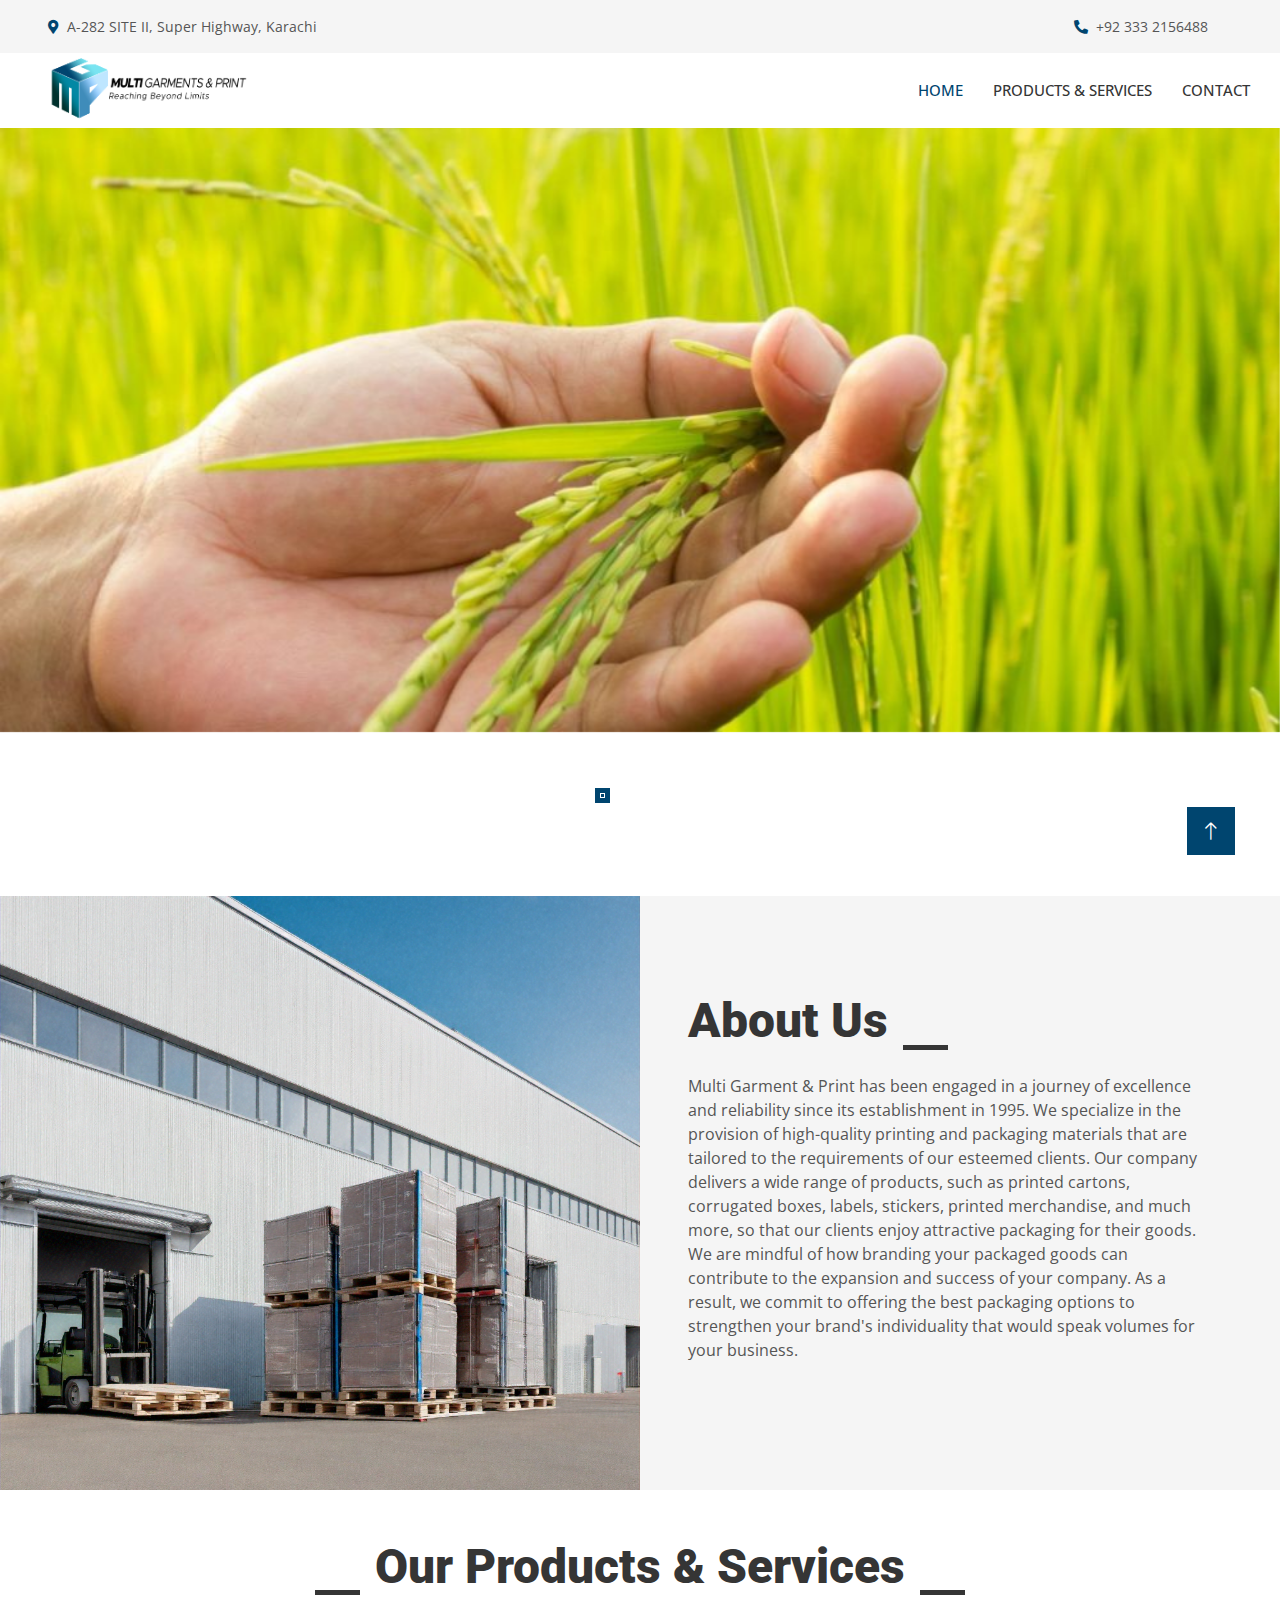
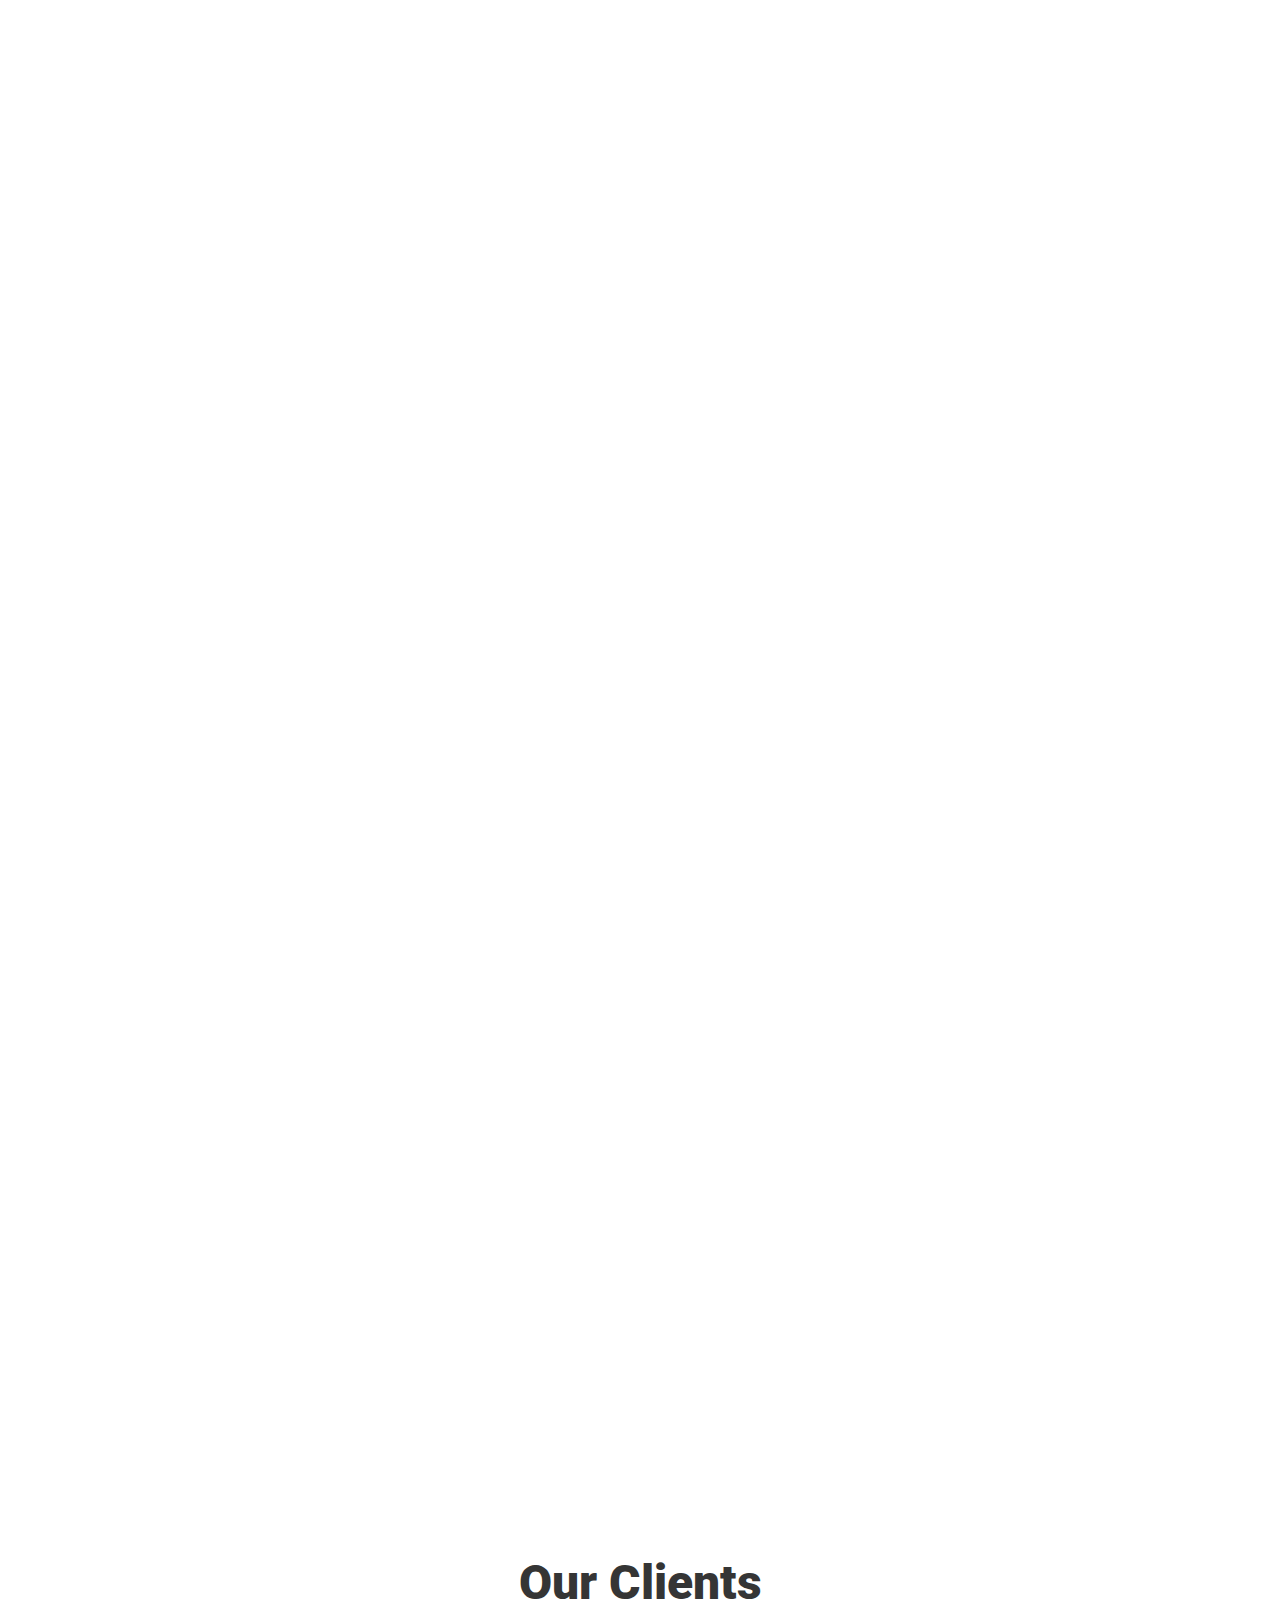
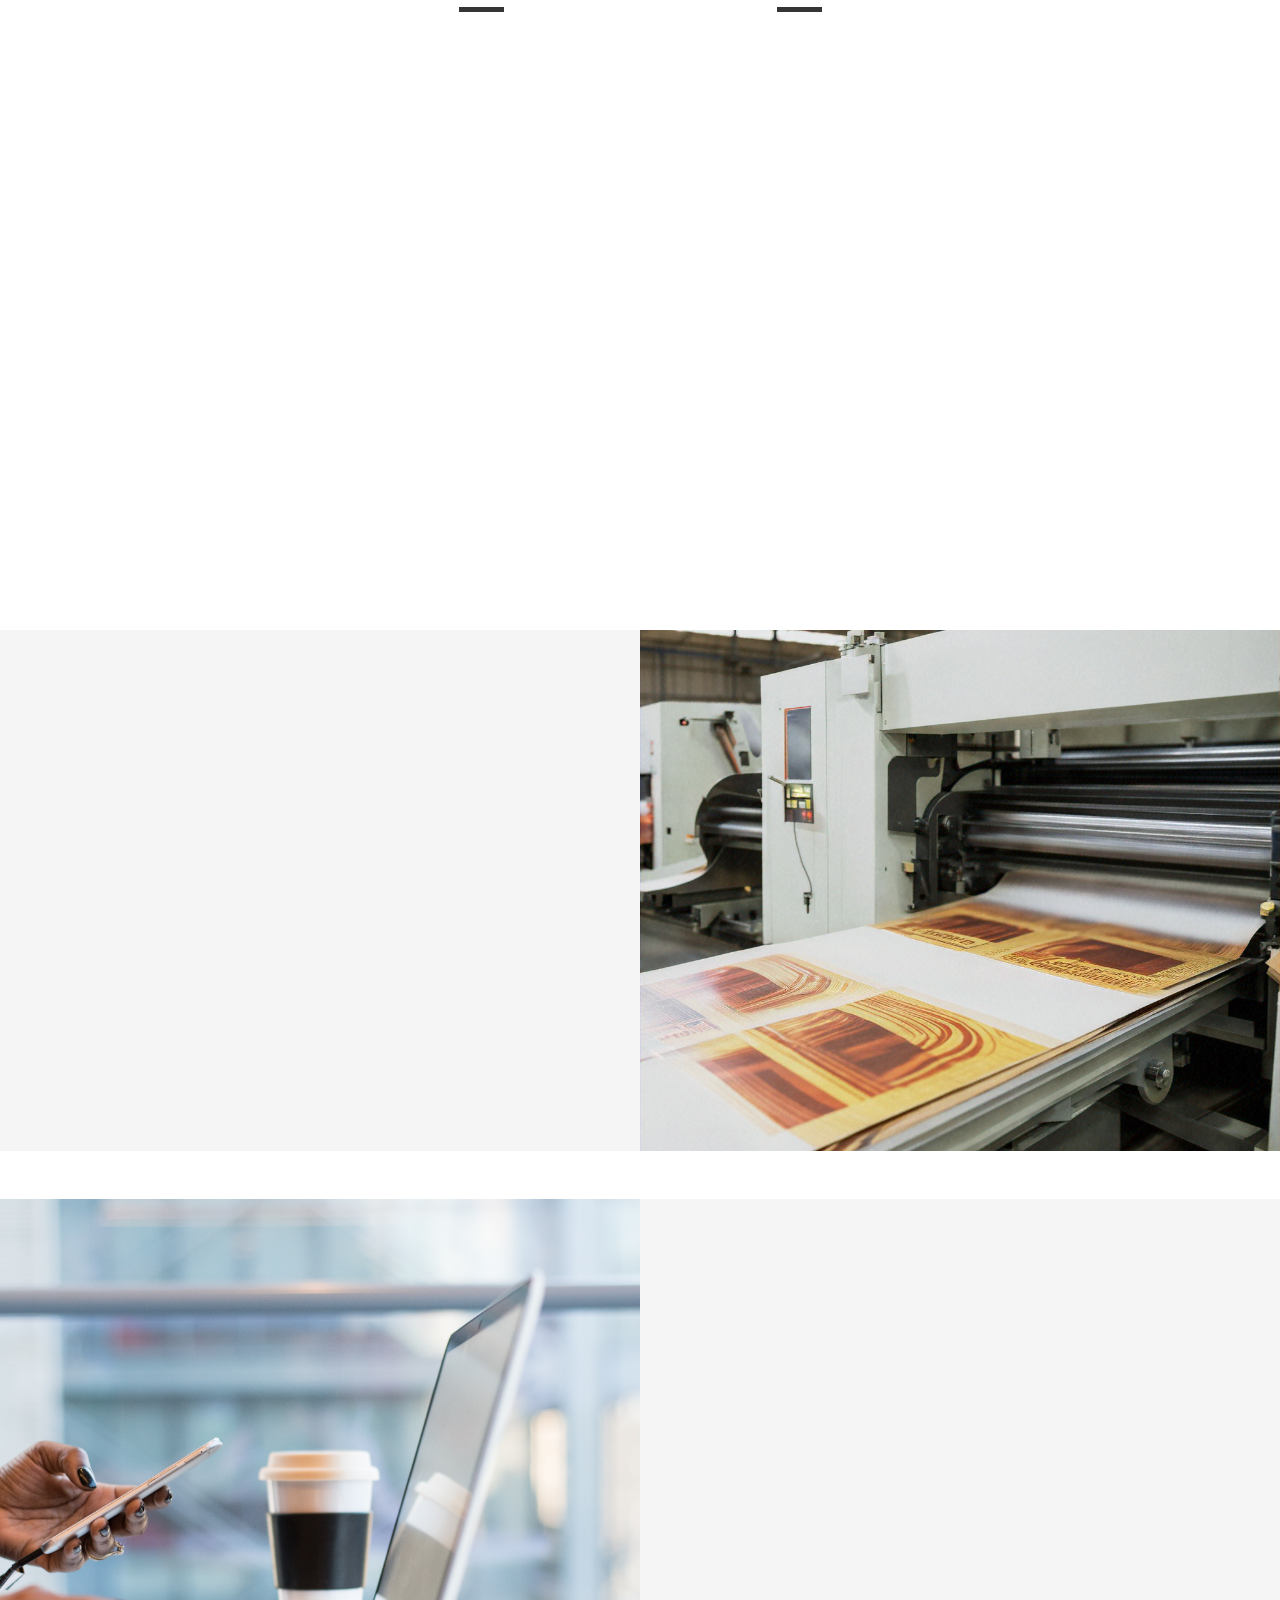
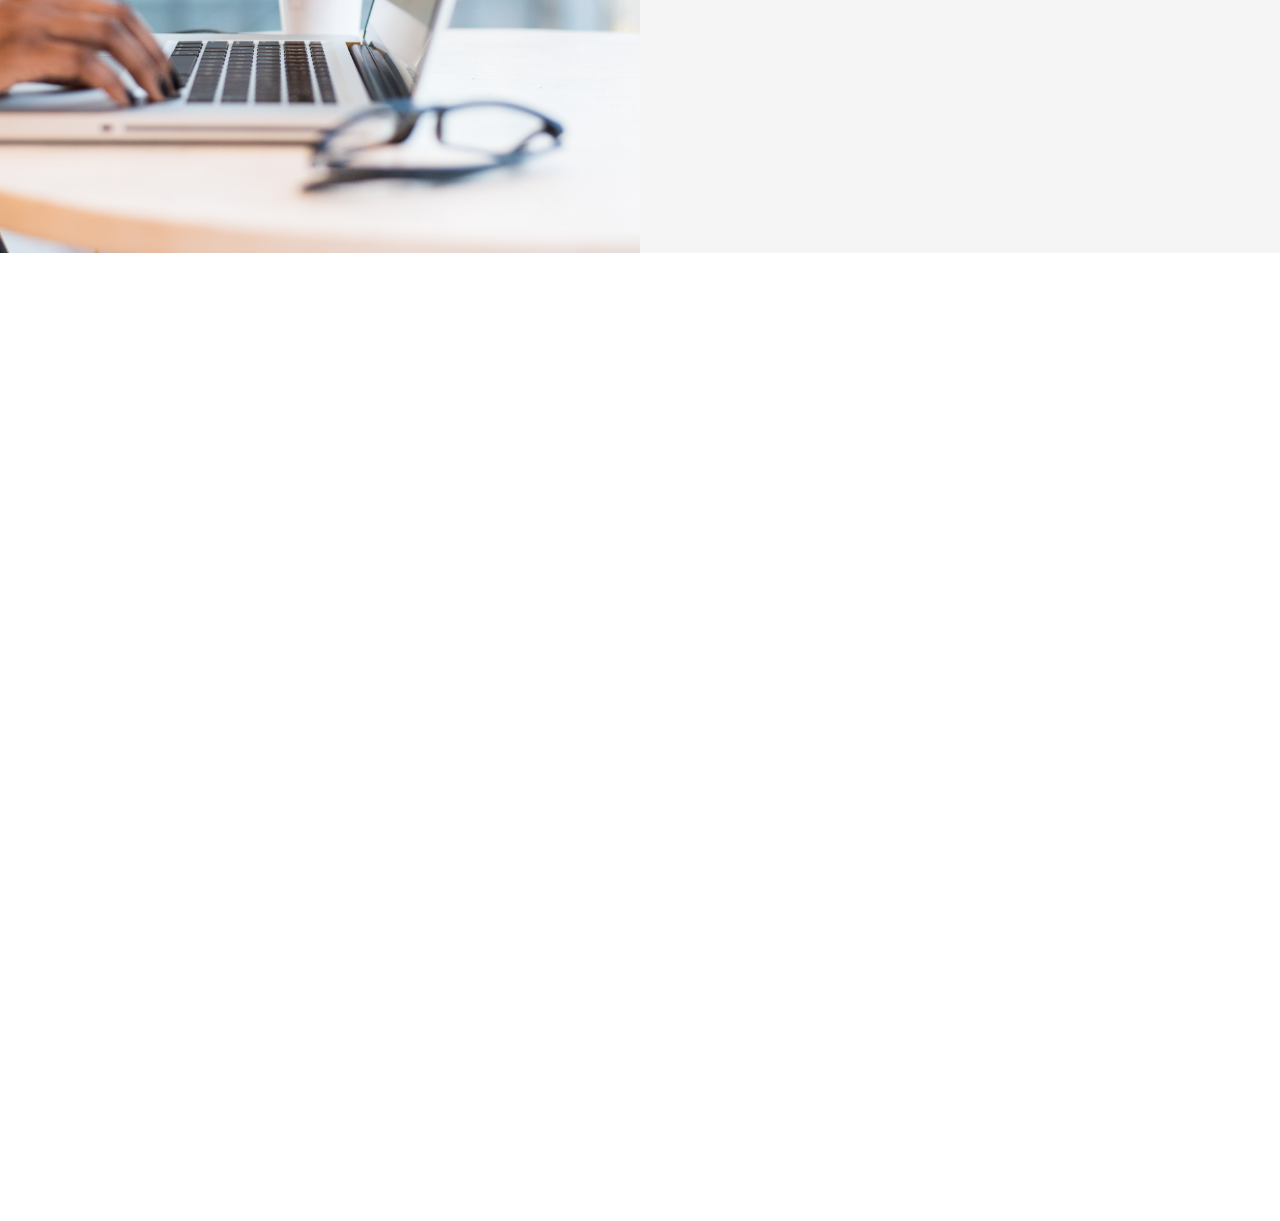
==== commit 64bd1ebf: "Added content to products and services page" ====
--- a/index.html
+++ b/index.html
@@ -115,7 +115,12 @@
     <div class="container-fluid p-0 pb-5">
       <div class="owl-carousel header-carousel position-relative">
         <div class="owl-carousel-item position-relative">
-          <img class="img-fluid" src="img/carousel-1.jpg" alt="" />
+          <img
+            class="img-fluid"
+            src="img/carousel-1.jpg"
+            alt=""
+            style="object-fit: contain"
+          />
           <!-- <div
             class="position-absolute top-0 start-0 w-100 h-100 d-flex align-items-center"
             style="background: rgba(53, 53, 53, 0.7)"
@@ -140,7 +145,12 @@
           </div> -->
         </div>
         <div class="owl-carousel-item position-relative">
-          <img class="img-fluid" src="img/carousel-2.jpg" alt="" />
+          <img
+            class="img-fluid"
+            src="img/carousel-2.jpg"
+            alt=""
+            style="object-fit: contain"
+          />
           <!-- <div
             class="position-absolute top-0 start-0 w-100 h-100 d-flex align-items-center"
             style="background: rgba(53, 53, 53, 0.7)"
@@ -177,7 +187,12 @@
           </div> -->
         </div>
         <div class="owl-carousel-item position-relative">
-          <img class="img-fluid" src="img/carousel-3.jpg" alt="" />
+          <img
+            class="img-fluid"
+            src="img/carousel-3.jpg"
+            alt=""
+            style="object-fit: contain"
+          />
           <!-- <div
             class="position-absolute top-0 start-0 w-100 h-100 d-flex align-items-center"
             style="background: rgba(53, 53, 53, 0.7)"
@@ -215,7 +230,12 @@
         </div>
 
         <div class="owl-carousel-item position-relative">
-          <img class="img-fluid" src="img/carousel-4.jpg" alt="" />
+          <img
+            class="img-fluid"
+            src="img/carousel-4.jpg"
+            alt=""
+            style="object-fit: contain"
+          />
           <!-- <div
             class="position-absolute top-0 start-0 w-100 h-100 d-flex align-items-center"
             style="background: rgba(53, 53, 53, 0.7)"
@@ -336,7 +356,7 @@
                 best packaging options to strengthen your brand's individuality
                 that would speak volumes for your business.
               </p>
-              <div class="row g-4 mb-4 pb-2">
+              <!-- <div class="row g-4 mb-4 pb-2">
                 <div class="col-sm-6 wow fadeIn" data-wow-delay="0.1s">
                   <div class="d-flex align-items-center">
                     <div
@@ -369,7 +389,7 @@
                     </div>
                   </div>
                 </div>
-              </div>
+              </div> -->
               <!-- <a href="" class="btn btn-primary py-3 px-5">Explore More</a> -->
             </div>
           </div>
@@ -617,72 +637,252 @@
     </div>
     <!-- Service End -->
 
+    <!-- Team Start -->
+    <div class="container-xxl py-5">
+      <div class="container">
+        <div class="section-title text-center">
+          <h1 class="display-5 mb-5">Our Clients</h1>
+        </div>
+        <div class="row g-4">
+          <div class="col-lg-3 col-md-6 wow fadeInUp" data-wow-delay="0.1s">
+            <div class="team-item">
+              <img class="img-fluid" src="img/client-1.png" alt="" />
+            </div>
+          </div>
+
+          <div class="col-lg-3 col-md-6 wow fadeInUp" data-wow-delay="0.1s">
+            <div class="team-item">
+              <img class="img-fluid" src="img/client-2.jpg" alt="" />
+            </div>
+          </div>
+
+          <div class="col-lg-3 col-md-6 wow fadeInUp" data-wow-delay="0.1s">
+            <div class="team-item">
+              <img class="img-fluid" src="img/client-10.png" alt="" />
+            </div>
+          </div>
+
+          <div class="col-lg-3 col-md-6 wow fadeInUp" data-wow-delay="0.1s">
+            <div class="team-item">
+              <img class="img-fluid" src="img/client-4.jpg" alt="" />
+            </div>
+          </div>
+
+          <div class="col-lg-3 col-md-6 wow fadeInUp" data-wow-delay="0.1s">
+            <div class="team-item">
+              <img class="img-fluid" src="img/client-5.png" alt="" />
+            </div>
+          </div>
+
+          <div class="col-lg-3 col-md-6 wow fadeInUp" data-wow-delay="0.1s">
+            <div class="team-item">
+              <img class="img-fluid" src="img/client-6.png" alt="" />
+            </div>
+          </div>
+
+          <div class="col-lg-3 col-md-6 wow fadeInUp" data-wow-delay="0.1s">
+            <div class="team-item">
+              <img class="img-fluid" src="img/client-9.jpg" alt="" />
+            </div>
+          </div>
+
+          <div class="col-lg-3 col-md-6 wow fadeInUp" data-wow-delay="0.1s">
+            <div class="team-item">
+              <img class="img-fluid" src="img/client-8.jpg" alt="" />
+            </div>
+          </div>
+
+          <!-- <div class="col-lg-3 col-md-6 wow fadeInUp" data-wow-delay="0.1s">
+            <div class="team-item">
+              <div class="overflow-hidden position-relative">
+                <img class="img-fluid" src="img/client-1.png" alt="" />
+                <div class="team-social">
+                  <a class="btn btn-square" href=""
+                    ><i class="fab fa-facebook-f"></i
+                  ></a>
+                  <a class="btn btn-square" href=""
+                    ><i class="fab fa-twitter"></i
+                  ></a>
+                  <a class="btn btn-square" href=""
+                    ><i class="fab fa-instagram"></i
+                  ></a>
+                </div>
+              </div>
+              <div
+                class="text-center border border-5 border-light border-top-0 p-4"
+              >
+                <h5 class="mb-0">Full Name</h5>
+                <small>Designation</small>
+              </div>
+            </div>
+          </div>
+          <div class="col-lg-3 col-md-6 wow fadeInUp" data-wow-delay="0.3s">
+            <div class="team-item">
+              <div class="overflow-hidden position-relative">
+                <img class="img-fluid" src="img/team-2.jpg" alt="" />
+                <div class="team-social">
+                  <a class="btn btn-square" href=""
+                    ><i class="fab fa-facebook-f"></i
+                  ></a>
+                  <a class="btn btn-square" href=""
+                    ><i class="fab fa-twitter"></i
+                  ></a>
+                  <a class="btn btn-square" href=""
+                    ><i class="fab fa-instagram"></i
+                  ></a>
+                </div>
+              </div>
+              <div
+                class="text-center border border-5 border-light border-top-0 p-4"
+              >
+                <h5 class="mb-0">Full Name</h5>
+                <small>Designation</small>
+              </div>
+            </div>
+          </div>
+          <div class="col-lg-3 col-md-6 wow fadeInUp" data-wow-delay="0.5s">
+            <div class="team-item">
+              <div class="overflow-hidden position-relative">
+                <img class="img-fluid" src="img/team-3.jpg" alt="" />
+                <div class="team-social">
+                  <a class="btn btn-square" href=""
+                    ><i class="fab fa-facebook-f"></i
+                  ></a>
+                  <a class="btn btn-square" href=""
+                    ><i class="fab fa-twitter"></i
+                  ></a>
+                  <a class="btn btn-square" href=""
+                    ><i class="fab fa-instagram"></i
+                  ></a>
+                </div>
+              </div>
+              <div
+                class="text-center border border-5 border-light border-top-0 p-4"
+              >
+                <h5 class="mb-0">Full Name</h5>
+                <small>Designation</small>
+              </div>
+            </div>
+          </div>
+          <div class="col-lg-3 col-md-6 wow fadeInUp" data-wow-delay="0.7s">
+            <div class="team-item">
+              <div class="overflow-hidden position-relative">
+                <img class="img-fluid" src="img/team-4.jpg" alt="" />
+                <div class="team-social">
+                  <a class="btn btn-square" href=""
+                    ><i class="fab fa-facebook-f"></i
+                  ></a>
+                  <a class="btn btn-square" href=""
+                    ><i class="fab fa-twitter"></i
+                  ></a>
+                  <a class="btn btn-square" href=""
+                    ><i class="fab fa-instagram"></i
+                  ></a>
+                </div>
+              </div>
+              <div
+                class="text-center border border-5 border-light border-top-0 p-4"
+              >
+                <h5 class="mb-0">Full Name</h5>
+                <small>Designation</small>
+              </div>
+            </div>
+          </div> -->
+        </div>
+      </div>
+    </div>
+    <!-- Team End -->
+
     <!-- Feature Start -->
-    <!-- <div class="container-fluid bg-light overflow-hidden my-5 px-lg-0">
-        <div class="container feature px-lg-0">
-            <div class="row g-0 mx-lg-0">
-                <div class="col-lg-6 feature-text py-5 wow fadeIn" data-wow-delay="0.5s">
-                    <div class="p-lg-5 ps-lg-0">
-                        <div class="section-title text-start">
-                            <h1 class="display-5 mb-4">Why Choose Us</h1>
-                        </div>
-                        <p class="mb-4 pb-2">Tempor erat elitr rebum at clita. Diam dolor diam ipsum sit. Aliqu diam amet diam et eos. Clita erat ipsum et lorem et sit, sed stet lorem sit clita duo justo erat amet</p>
-                        <div class="row g-4">
-                            <div class="col-6">
-                                <div class="d-flex align-items-center">
-                                    <div class="d-flex flex-shrink-0 align-items-center justify-content-center bg-white" style="width: 60px; height: 60px;">
-                                        <i class="fa fa-check fa-2x text-primary"></i>
-                                    </div>
-                                    <div class="ms-4">
-                                        <p class="mb-2">Quality</p>
-                                        <h5 class="mb-0">Services</h5>
-                                    </div>
-                                </div>
-                            </div>
-                            <div class="col-6">
-                                <div class="d-flex align-items-center">
-                                    <div class="d-flex flex-shrink-0 align-items-center justify-content-center bg-white" style="width: 60px; height: 60px;">
-                                        <i class="fa fa-user-check fa-2x text-primary"></i>
-                                    </div>
-                                    <div class="ms-4">
-                                        <p class="mb-2">Creative</p>
-                                        <h5 class="mb-0">Designers</h5>
-                                    </div>
-                                </div>
-                            </div>
-                            <div class="col-6">
-                                <div class="d-flex align-items-center">
-                                    <div class="d-flex flex-shrink-0 align-items-center justify-content-center bg-white" style="width: 60px; height: 60px;">
-                                        <i class="fa fa-drafting-compass fa-2x text-primary"></i>
-                                    </div>
-                                    <div class="ms-4">
-                                        <p class="mb-2">Free</p>
-                                        <h5 class="mb-0">Consultation</h5>
-                                    </div>
-                                </div>
-                            </div>
-                            <div class="col-6">
-                                <div class="d-flex align-items-center">
-                                    <div class="d-flex flex-shrink-0 align-items-center justify-content-center bg-white" style="width: 60px; height: 60px;">
-                                        <i class="fa fa-headphones fa-2x text-primary"></i>
-                                    </div>
-                                    <div class="ms-4">
-                                        <p class="mb-2">Customer</p>
-                                        <h5 class="mb-0">Support</h5>
-                                    </div>
-                                </div>
-                            </div>
-                        </div>
-                    </div>
-                </div>
-                <div class="col-lg-6 pe-lg-0" style="min-height: 400px;">
-                    <div class="position-relative h-100">
-                        <img class="position-absolute img-fluid w-100 h-100" src="img/feature.jpg" style="object-fit: cover;" alt="">
-                    </div>
-                </div>
-            </div>
-        </div>
-    </div> -->
+    <div class="container-fluid bg-light overflow-hidden my-5 px-lg-0">
+      <div class="container feature px-lg-0">
+        <div class="row g-0 mx-lg-0">
+          <div
+            class="col-lg-6 feature-text py-5 wow fadeIn"
+            data-wow-delay="0.5s"
+          >
+            <div class="p-lg-5 ps-lg-0">
+              <div class="section-title text-start">
+                <h1 class="display-5 mb-4">Why Choose Us</h1>
+              </div>
+              <p class="mb-4 pb-2">
+                Tempor erat elitr rebum at clita. Diam dolor diam ipsum sit.
+                Aliqu diam amet diam et eos. Clita erat ipsum et lorem et sit,
+                sed stet lorem sit clita duo justo erat amet
+              </p>
+              <div class="row g-4">
+                <div class="col-6">
+                  <div class="d-flex align-items-center">
+                    <div
+                      class="d-flex flex-shrink-0 align-items-center justify-content-center bg-white"
+                      style="width: 60px; height: 60px"
+                    >
+                      <i class="fa fa-check fa-2x text-primary"></i>
+                    </div>
+                    <div class="ms-4">
+                      <p class="mb-2">Quality</p>
+                      <h5 class="mb-0">Services</h5>
+                    </div>
+                  </div>
+                </div>
+                <div class="col-6">
+                  <div class="d-flex align-items-center">
+                    <div
+                      class="d-flex flex-shrink-0 align-items-center justify-content-center bg-white"
+                      style="width: 60px; height: 60px"
+                    >
+                      <i class="fa fa-user-check fa-2x text-primary"></i>
+                    </div>
+                    <div class="ms-4">
+                      <p class="mb-2">Creative</p>
+                      <h5 class="mb-0">Designers</h5>
+                    </div>
+                  </div>
+                </div>
+                <div class="col-6">
+                  <div class="d-flex align-items-center">
+                    <div
+                      class="d-flex flex-shrink-0 align-items-center justify-content-center bg-white"
+                      style="width: 60px; height: 60px"
+                    >
+                      <i class="fa fa-drafting-compass fa-2x text-primary"></i>
+                    </div>
+                    <div class="ms-4">
+                      <p class="mb-2">Free</p>
+                      <h5 class="mb-0">Consultation</h5>
+                    </div>
+                  </div>
+                </div>
+                <div class="col-6">
+                  <div class="d-flex align-items-center">
+                    <div
+                      class="d-flex flex-shrink-0 align-items-center justify-content-center bg-white"
+                      style="width: 60px; height: 60px"
+                    >
+                      <i class="fa fa-headphones fa-2x text-primary"></i>
+                    </div>
+                    <div class="ms-4">
+                      <p class="mb-2">Customer</p>
+                      <h5 class="mb-0">Support</h5>
+                    </div>
+                  </div>
+                </div>
+              </div>
+            </div>
+          </div>
+          <div class="col-lg-6 pe-lg-0" style="min-height: 400px">
+            <div class="position-relative h-100">
+              <img
+                class="position-absolute img-fluid w-100 h-100"
+                src="img/feature.png"
+                style="object-fit: cover"
+                alt="Printing Machine"
+              />
+            </div>
+          </div>
+        </div>
+      </div>
+    </div>
     <!-- Feature End -->
 
     <!-- Projects Start -->
@@ -797,7 +997,7 @@
     <!-- Projects End -->
 
     <!-- Quote Start -->
-    <!-- <div class="container-fluid bg-light overflow-hidden my-5 px-lg-0">
+    <div class="container-fluid bg-light overflow-hidden my-5 px-lg-0">
       <div class="container quote px-lg-0">
         <div class="row g-0 mx-lg-0">
           <div class="col-lg-6 ps-lg-0" style="min-height: 400px">
@@ -851,10 +1051,19 @@
                   </div>
                   <div class="col-12 col-sm-6">
                     <select class="form-select border-0" style="height: 55px">
-                      <option selected>Select A Service</option>
-                      <option value="1">Service 1</option>
-                      <option value="2">Service 2</option>
-                      <option value="3">Service 3</option>
+                      <option selected>Select A Product or Service</option>
+                      <option value="1">Paper Packaging</option>
+                      <option value="2">Offset Printing</option>
+                      <option value="3">Flexographic Printing</option>
+                      <option value="4">Corrugated Cardboard</option>
+                      <option value="5">Polypropylene Woven Bags</option>
+                      <option value="6">
+                        Polypropylene Woven Laminated Sheets
+                      </option>
+                      <option value="7">Polyethene Bags</option>
+                      <option value="8">Knitted Garments</option>
+                      <option value="9">Garment Accessories</option>
+                      <option value="10">Polyester Strapping</option>
                     </select>
                   </div>
                   <div class="col-12">
@@ -874,119 +1083,11 @@
           </div>
         </div>
       </div>
-    </div> -->
+    </div>
     <!-- Quote End -->
 
-    <!-- Team Start -->
-    <!-- <div class="container-xxl py-5">
-      <div class="container">
-        <div class="section-title text-center">
-          <h1 class="display-5 mb-5">Team Members</h1>
-        </div>
-        <div class="row g-4">
-          <div class="col-lg-3 col-md-6 wow fadeInUp" data-wow-delay="0.1s">
-            <div class="team-item">
-              <div class="overflow-hidden position-relative">
-                <img class="img-fluid" src="img/team-1.jpg" alt="" />
-                <div class="team-social">
-                  <a class="btn btn-square" href=""
-                    ><i class="fab fa-facebook-f"></i
-                  ></a>
-                  <a class="btn btn-square" href=""
-                    ><i class="fab fa-twitter"></i
-                  ></a>
-                  <a class="btn btn-square" href=""
-                    ><i class="fab fa-instagram"></i
-                  ></a>
-                </div>
-              </div>
-              <div
-                class="text-center border border-5 border-light border-top-0 p-4"
-              >
-                <h5 class="mb-0">Full Name</h5>
-                <small>Designation</small>
-              </div>
-            </div>
-          </div>
-          <div class="col-lg-3 col-md-6 wow fadeInUp" data-wow-delay="0.3s">
-            <div class="team-item">
-              <div class="overflow-hidden position-relative">
-                <img class="img-fluid" src="img/team-2.jpg" alt="" />
-                <div class="team-social">
-                  <a class="btn btn-square" href=""
-                    ><i class="fab fa-facebook-f"></i
-                  ></a>
-                  <a class="btn btn-square" href=""
-                    ><i class="fab fa-twitter"></i
-                  ></a>
-                  <a class="btn btn-square" href=""
-                    ><i class="fab fa-instagram"></i
-                  ></a>
-                </div>
-              </div>
-              <div
-                class="text-center border border-5 border-light border-top-0 p-4"
-              >
-                <h5 class="mb-0">Full Name</h5>
-                <small>Designation</small>
-              </div>
-            </div>
-          </div>
-          <div class="col-lg-3 col-md-6 wow fadeInUp" data-wow-delay="0.5s">
-            <div class="team-item">
-              <div class="overflow-hidden position-relative">
-                <img class="img-fluid" src="img/team-3.jpg" alt="" />
-                <div class="team-social">
-                  <a class="btn btn-square" href=""
-                    ><i class="fab fa-facebook-f"></i
-                  ></a>
-                  <a class="btn btn-square" href=""
-                    ><i class="fab fa-twitter"></i
-                  ></a>
-                  <a class="btn btn-square" href=""
-                    ><i class="fab fa-instagram"></i
-                  ></a>
-                </div>
-              </div>
-              <div
-                class="text-center border border-5 border-light border-top-0 p-4"
-              >
-                <h5 class="mb-0">Full Name</h5>
-                <small>Designation</small>
-              </div>
-            </div>
-          </div>
-          <div class="col-lg-3 col-md-6 wow fadeInUp" data-wow-delay="0.7s">
-            <div class="team-item">
-              <div class="overflow-hidden position-relative">
-                <img class="img-fluid" src="img/team-4.jpg" alt="" />
-                <div class="team-social">
-                  <a class="btn btn-square" href=""
-                    ><i class="fab fa-facebook-f"></i
-                  ></a>
-                  <a class="btn btn-square" href=""
-                    ><i class="fab fa-twitter"></i
-                  ></a>
-                  <a class="btn btn-square" href=""
-                    ><i class="fab fa-instagram"></i
-                  ></a>
-                </div>
-              </div>
-              <div
-                class="text-center border border-5 border-light border-top-0 p-4"
-              >
-                <h5 class="mb-0">Full Name</h5>
-                <small>Designation</small>
-              </div>
-            </div>
-          </div>
-        </div>
-      </div>
-    </div> -->
-    <!-- Team End -->
-
     <!-- Testimonial Start -->
-    <!-- <div class="container-xxl py-5 wow fadeInUp" data-wow-delay="0.1s">
+    <div class="container-xxl py-5 wow fadeInUp" data-wow-delay="0.1s">
       <div class="container">
         <div class="section-title text-center">
           <h1 class="display-5 mb-5">Testimonial</h1>
@@ -1045,7 +1146,7 @@
           </div>
         </div>
       </div>
-    </div> -->
+    </div>
     <!-- Testimonial End -->
 
     <!-- Footer Start -->
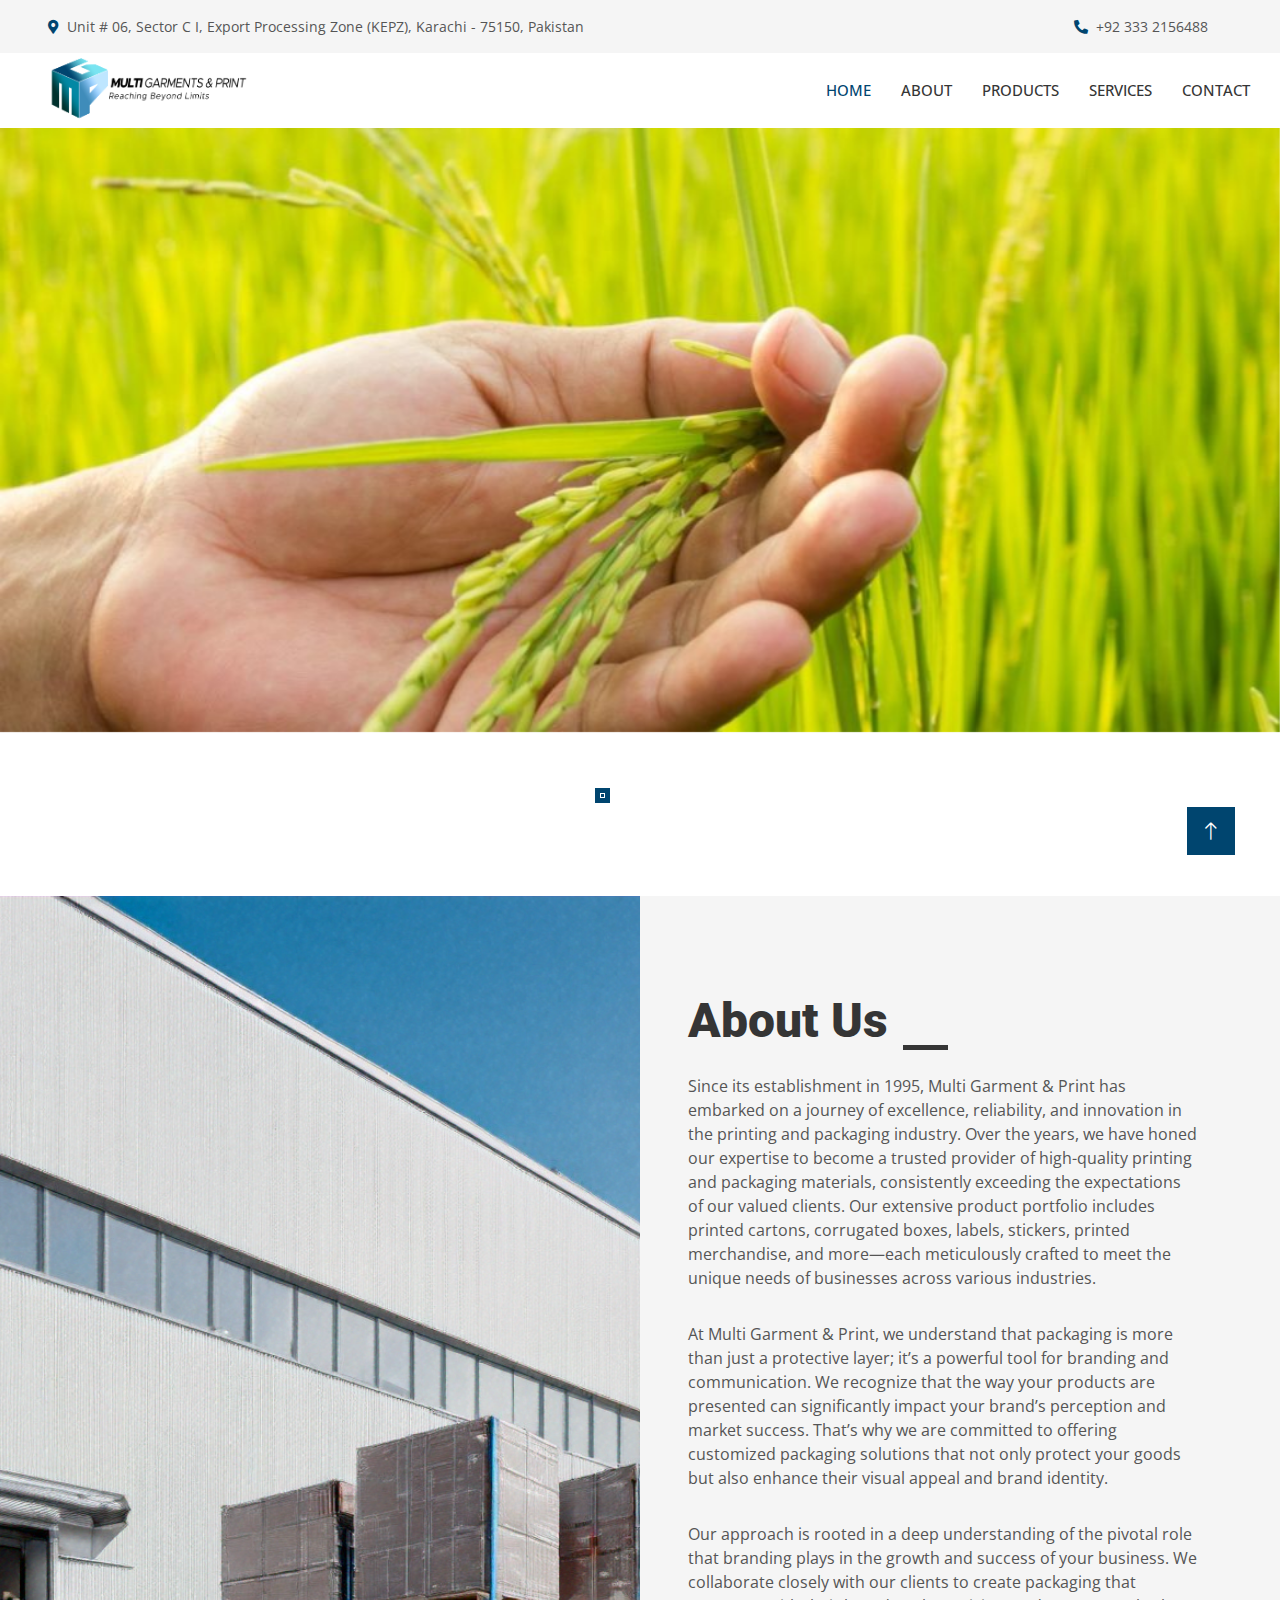
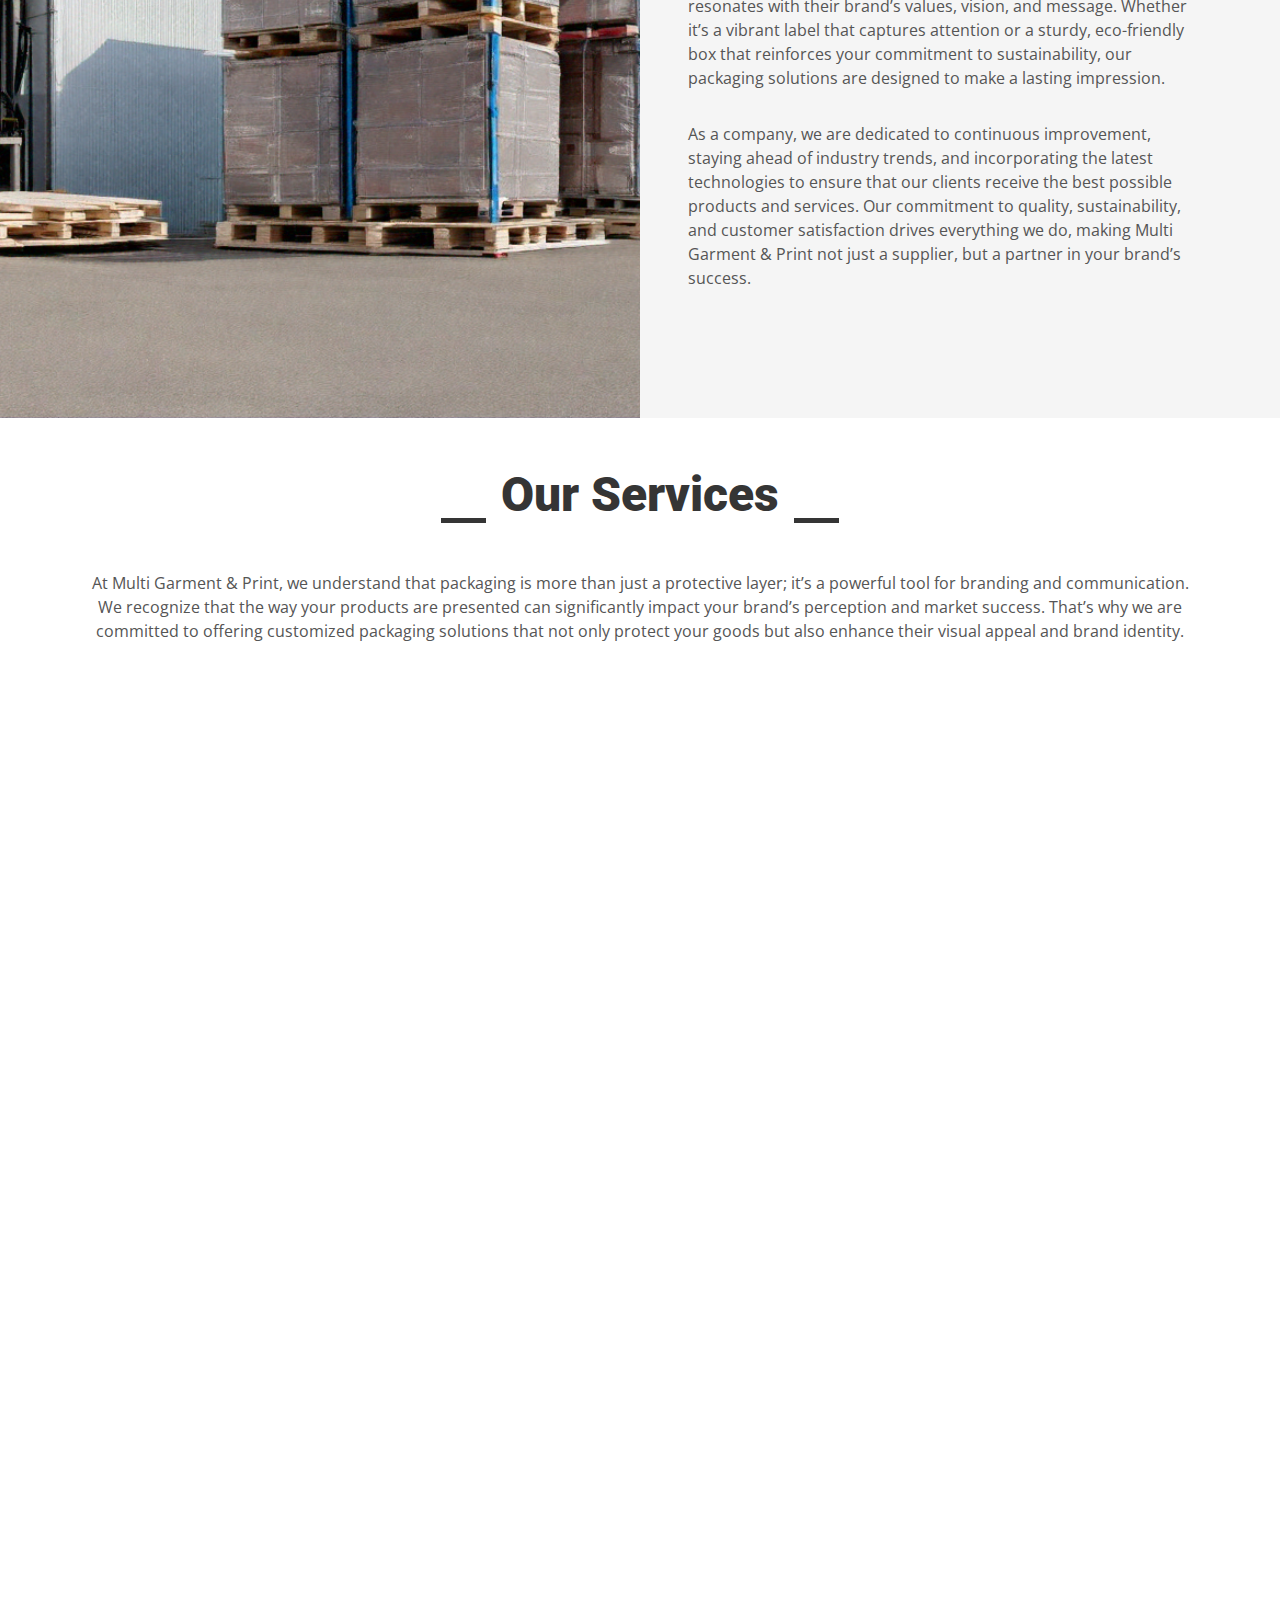
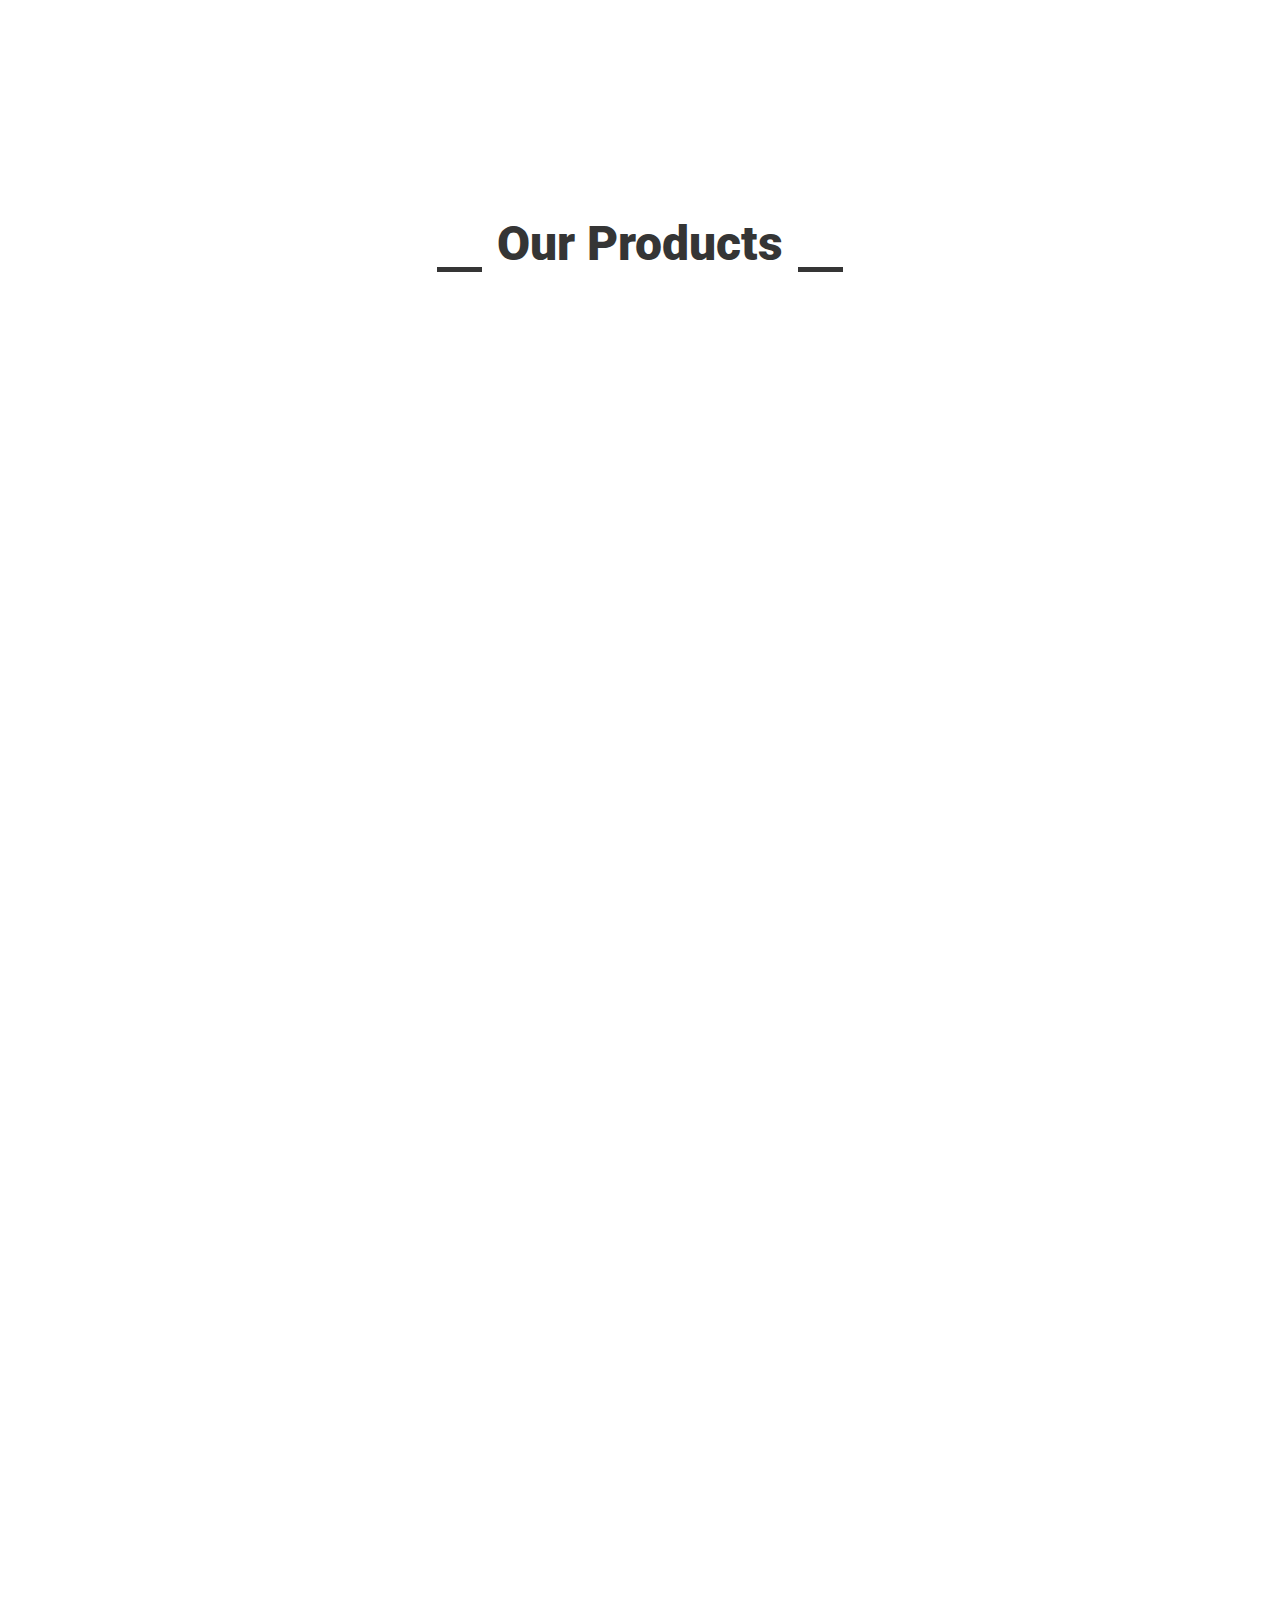
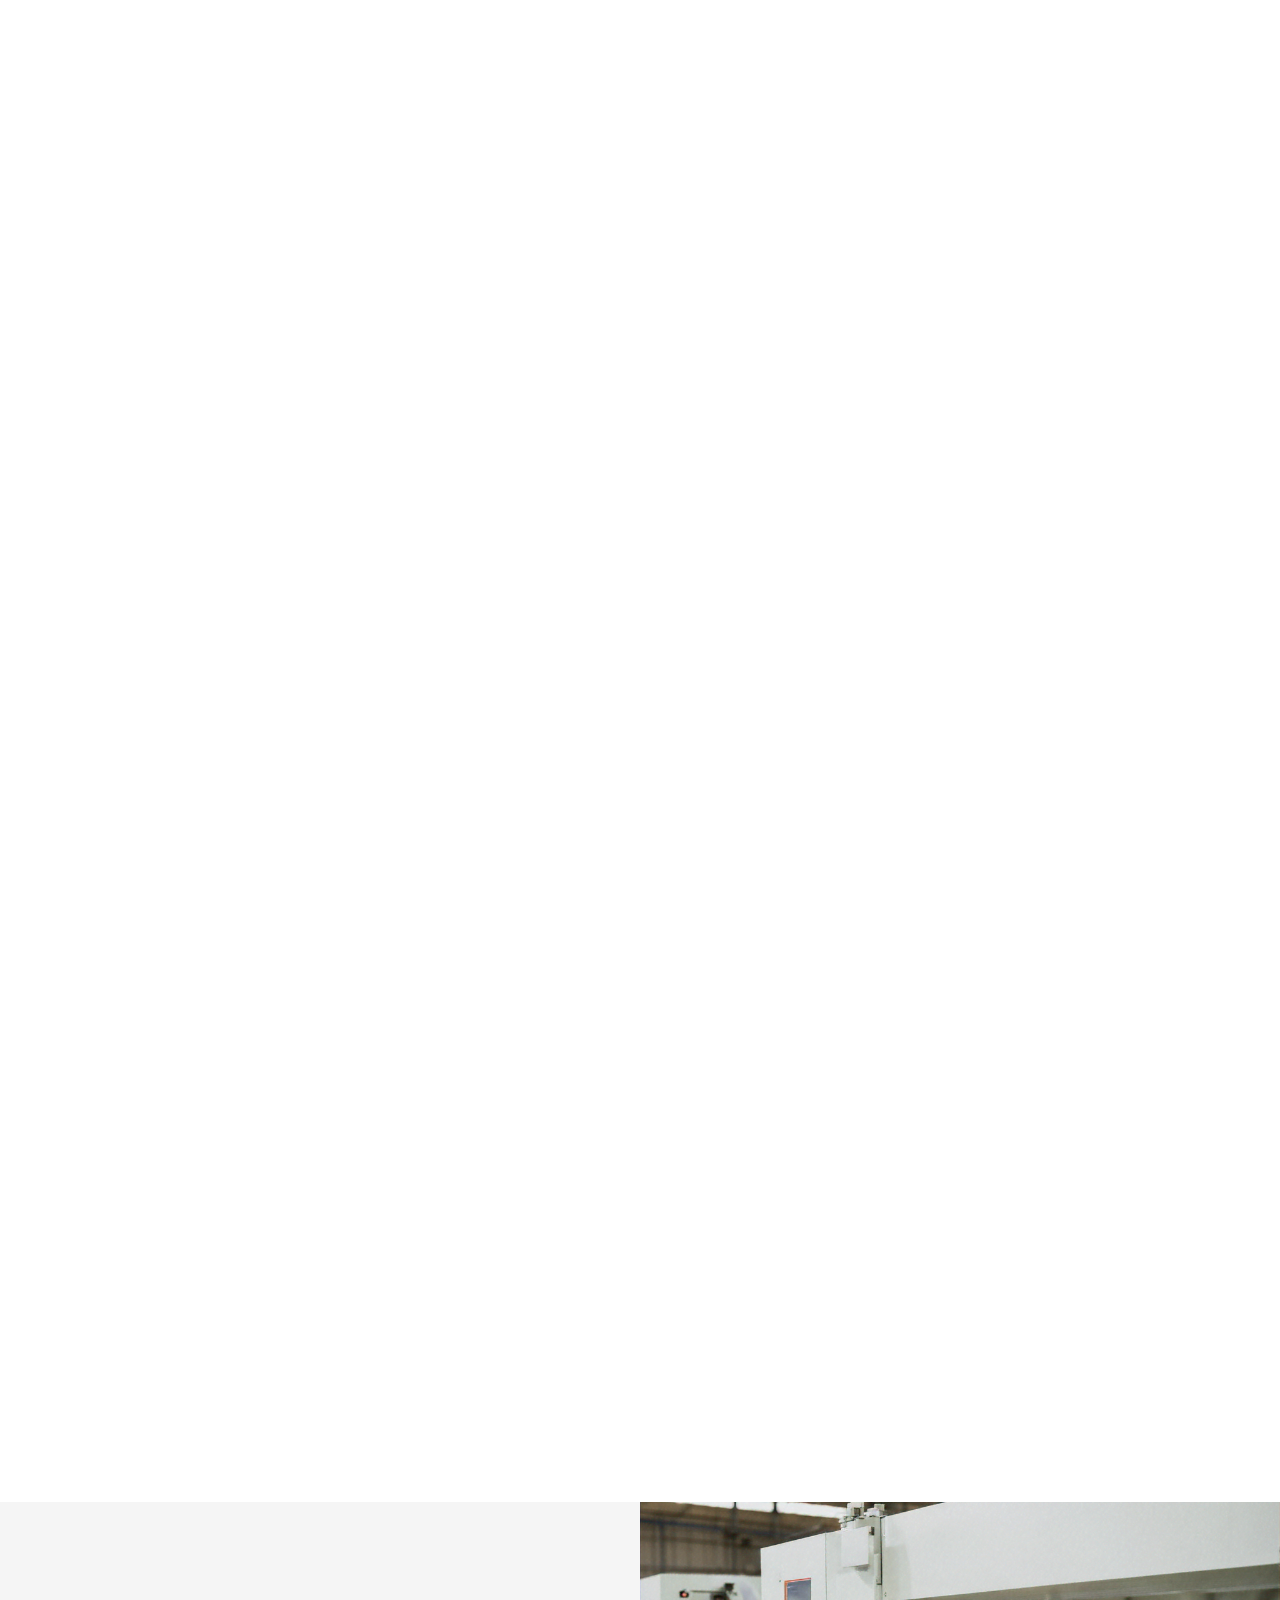
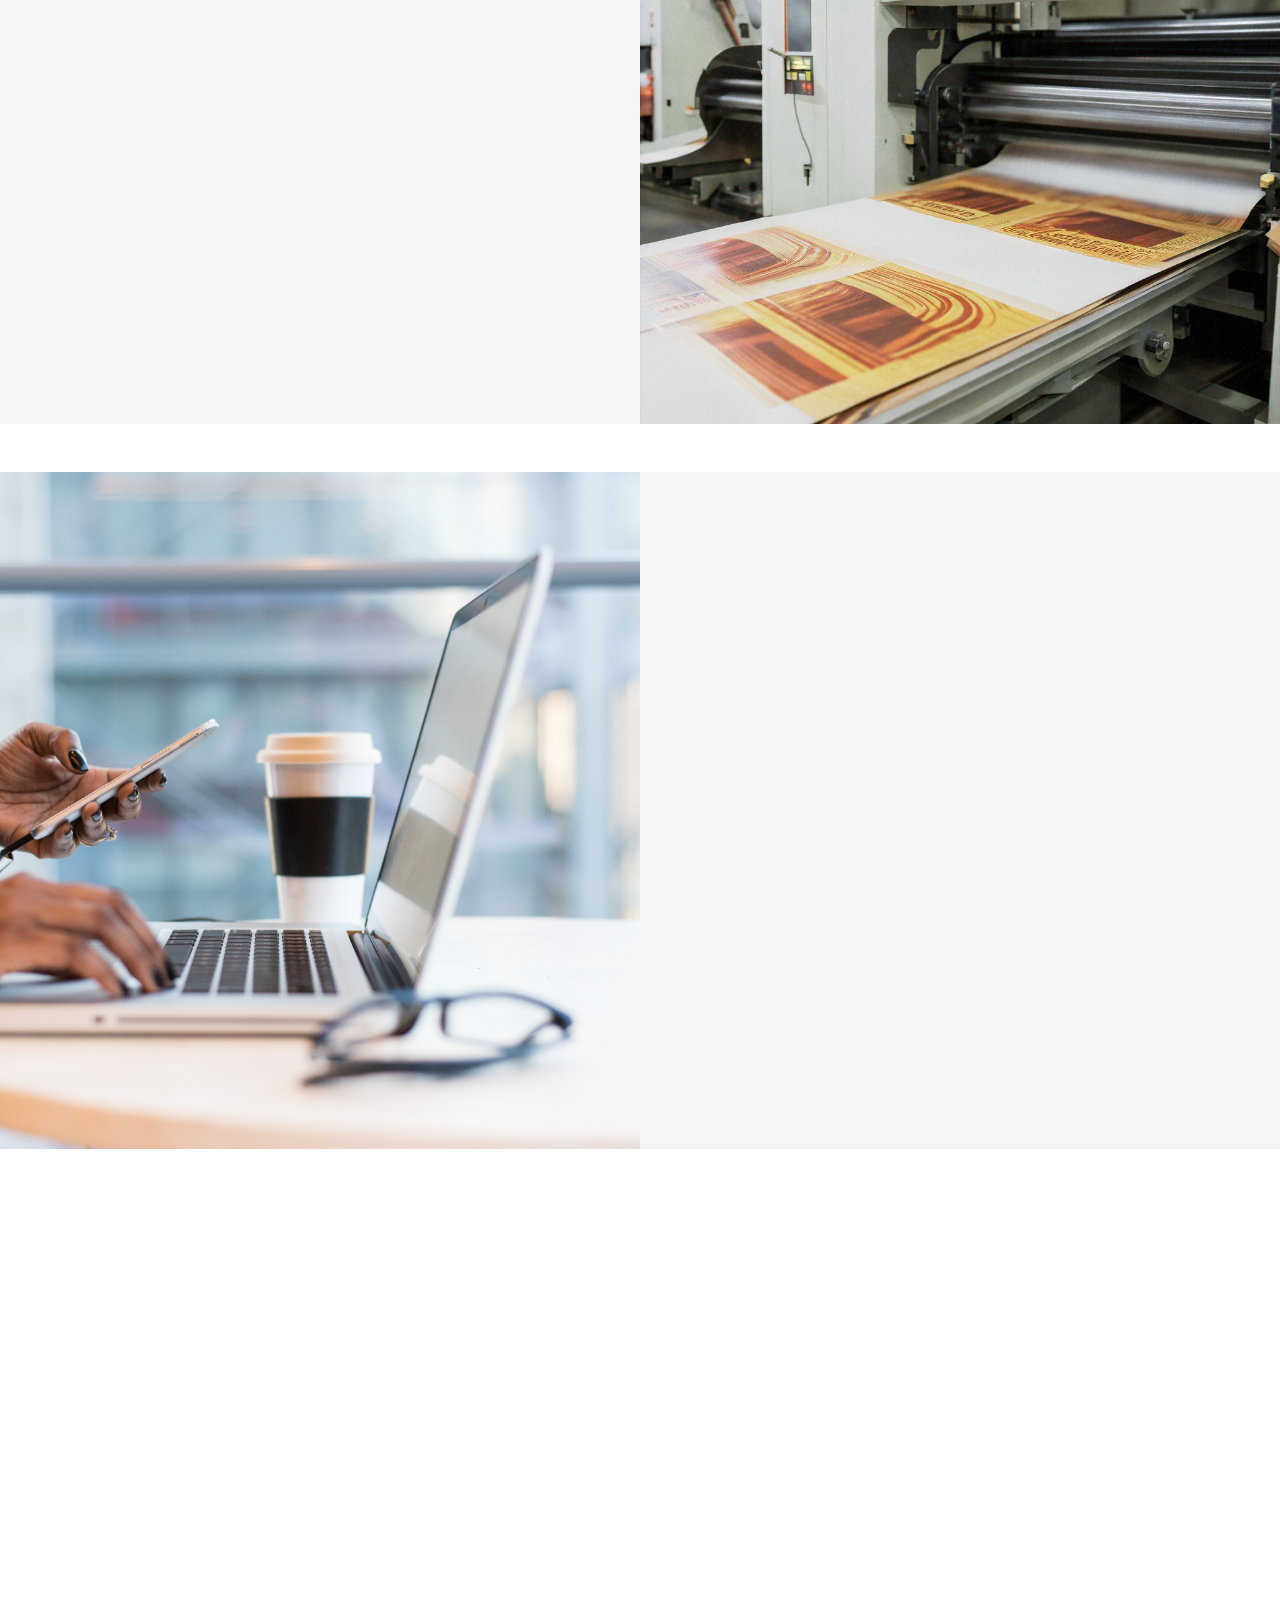
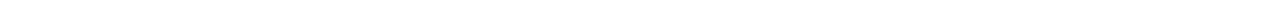
==== commit d083858f: "Completing the Home page with updated images and all" ====
--- a/index.html
+++ b/index.html
@@ -62,7 +62,10 @@
         <div class="col-lg-7 px-5 text-start">
           <div class="h-100 d-inline-flex align-items-center py-3 me-4">
             <small class="fa fa-map-marker-alt text-primary me-2"></small>
-            <small>A-282 SITE II, Super Highway, Karachi</small>
+            <small
+              >Unit # 06, Sector C I, Export Processing Zone (KEPZ), Karachi -
+              75150, Pakistan</small
+            >
           </div>
         </div>
         <div class="col-lg-5 px-5 text-end">
@@ -102,9 +105,9 @@
       <div class="collapse navbar-collapse" id="navbarCollapse">
         <div class="navbar-nav ms-auto p-4 p-lg-0">
           <a href="index.html" class="nav-item nav-link active">Home</a>
-          <a href="service.html" class="nav-item nav-link"
-            >Products & Services</a
-          >
+          <a href="about.html" class="nav-item nav-link">About</a>
+          <a href="products.html" class="nav-item nav-link">Products</a>
+          <a href="service.html" class="nav-item nav-link">Services</a>
           <a href="contact.html" class="nav-item nav-link">Contact</a>
         </div>
       </div>
@@ -343,18 +346,47 @@
                 <h1 class="display-5 mb-4">About Us</h1>
               </div>
               <p class="mb-4 pb-2">
-                Multi Garment & Print has been engaged in a journey of
-                excellence and reliability since its establishment in 1995. We
-                specialize in the provision of high-quality printing and
-                packaging materials that are tailored to the requirements of our
-                esteemed clients. Our company delivers a wide range of products,
-                such as printed cartons, corrugated boxes, labels, stickers,
-                printed merchandise, and much more, so that our clients enjoy
-                attractive packaging for their goods. We are mindful of how
-                branding your packaged goods can contribute to the expansion and
-                success of your company. As a result, we commit to offering the
-                best packaging options to strengthen your brand's individuality
-                that would speak volumes for your business.
+                Since its establishment in 1995, Multi Garment & Print has
+                embarked on a journey of excellence, reliability, and innovation
+                in the printing and packaging industry. Over the years, we have
+                honed our expertise to become a trusted provider of high-quality
+                printing and packaging materials, consistently exceeding the
+                expectations of our valued clients. Our extensive product
+                portfolio includes printed cartons, corrugated boxes, labels,
+                stickers, printed merchandise, and more—each meticulously
+                crafted to meet the unique needs of businesses across various
+                industries.
+              </p>
+
+              <p class="mb-4 pb-2">
+                At Multi Garment & Print, we understand that packaging is more
+                than just a protective layer; it’s a powerful tool for branding
+                and communication. We recognize that the way your products are
+                presented can significantly impact your brand’s perception and
+                market success. That’s why we are committed to offering
+                customized packaging solutions that not only protect your goods
+                but also enhance their visual appeal and brand identity.
+              </p>
+
+              <p class="mb-4 pb-2">
+                Our approach is rooted in a deep understanding of the pivotal
+                role that branding plays in the growth and success of your
+                business. We collaborate closely with our clients to create
+                packaging that resonates with their brand’s values, vision, and
+                message. Whether it’s a vibrant label that captures attention or
+                a sturdy, eco-friendly box that reinforces your commitment to
+                sustainability, our packaging solutions are designed to make a
+                lasting impression.
+              </p>
+
+              <p class="mb-4 pb-2">
+                As a company, we are dedicated to continuous improvement,
+                staying ahead of industry trends, and incorporating the latest
+                technologies to ensure that our clients receive the best
+                possible products and services. Our commitment to quality,
+                sustainability, and customer satisfaction drives everything we
+                do, making Multi Garment & Print not just a supplier, but a
+                partner in your brand’s success.
               </p>
               <!-- <div class="row g-4 mb-4 pb-2">
                 <div class="col-sm-6 wow fadeIn" data-wow-delay="0.1s">
@@ -402,8 +434,19 @@
     <div class="container-xxl py-5">
       <div class="container">
         <div class="section-title text-center">
-          <h1 class="display-5 mb-5">Our Products & Services</h1>
-        </div>
+          <h1 class="display-5 mb-5">Our Services</h1>
+
+          <p class="mb-4 pb-2">
+            At Multi Garment & Print, we understand that packaging is more than
+            just a protective layer; it’s a powerful tool for branding and
+            communication. We recognize that the way your products are presented
+            can significantly impact your brand’s perception and market success.
+            That’s why we are committed to offering customized packaging
+            solutions that not only protect your goods but also enhance their
+            visual appeal and brand identity.
+          </p>
+        </div>
+
         <div
           class="row g-4"
           style="width: 75%; margin-left: auto; margin-right: auto"
@@ -414,7 +457,7 @@
               <div class="overflow-hidden">
                 <img
                   class="img-fluid"
-                  src="img/product-4.jpg"
+                  src="img/services/paper-bags.jpg"
                   alt="Paper Packaging"
                 />
               </div>
@@ -439,7 +482,7 @@
               <div class="overflow-hidden">
                 <img
                   class="img-fluid"
-                  src="img/service-1.jpg"
+                  src="img/services/offset-printing.jpg"
                   alt="Offset Printing"
                 />
               </div>
@@ -464,7 +507,7 @@
               <div class="overflow-hidden">
                 <img
                   class="img-fluid"
-                  src="img/service-2.jpg"
+                  src="img/services/flexographic-printing.jpg"
                   alt="Flexographic Printing"
                 />
               </div>
@@ -483,145 +526,70 @@
             </div>
           </div>
 
-          <!-- Corrugated Cardboard -->
+          <!-- UV Coating -->
           <div class="col-md-6 col-lg-4 wow fadeInUp" data-wow-delay="0.5s">
             <div class="service-item">
               <div class="overflow-hidden">
                 <img
                   class="img-fluid"
-                  src="img/product-8.jpg"
-                  alt="Corrugated Cardboard"
-                />
-              </div>
-              <div
-                class="p-4 text-center border border-5 border-light border-top-0"
-              >
-                <h4 class="mb-3">Corrugated Cardboard</h4>
-                <p>
-                  Stet stet justo dolor sed duo. Ut clita sea sit ipsum diam
-                  lorem diam.
-                </p>
-                <a class="fw-medium" href=""
-                  >Read More<i class="fa fa-arrow-right ms-2"></i
-                ></a>
-              </div>
-            </div>
-          </div>
-
-          <!-- Polypropylene Woven Bags -->
+                  src="img/services/UV Coating.jpg"
+                  alt="Flexographic Printing"
+                />
+              </div>
+              <div
+                class="p-4 text-center border border-5 border-light border-top-0"
+              >
+                <h4 class="mb-3">UV Coating</h4>
+                <p>
+                  Stet stet justo dolor sed duo. Ut clita sea sit ipsum diam
+                  lorem diam.
+                </p>
+                <a class="fw-medium" href=""
+                  >Read More<i class="fa fa-arrow-right ms-2"></i
+                ></a>
+              </div>
+            </div>
+          </div>
+
+          <!-- BOPP Lamination -->
           <div class="col-md-6 col-lg-4 wow fadeInUp" data-wow-delay="0.5s">
             <div class="service-item">
               <div class="overflow-hidden">
                 <img
                   class="img-fluid"
-                  src="img/product-6.jpg"
-                  alt="Polypropylene Woven Bags"
-                />
-              </div>
-              <div
-                class="p-4 text-center border border-5 border-light border-top-0"
-              >
-                <h4 class="mb-3">Polypropylene Woven Bags</h4>
-                <p>
-                  Stet stet justo dolor sed duo. Ut clita sea sit ipsum diam
-                  lorem diam.
-                </p>
-                <a class="fw-medium" href=""
-                  >Read More<i class="fa fa-arrow-right ms-2"></i
-                ></a>
-              </div>
-            </div>
-          </div>
-
-          <!-- Polypropylene Woven Laminated Sheets -->
+                  src="img/services/BOPP Lamination.jpg"
+                  alt="BOPP Lamination"
+                />
+              </div>
+              <div
+                class="p-4 text-center border border-5 border-light border-top-0"
+              >
+                <h4 class="mb-3">BOPP Lamination</h4>
+                <p>
+                  Stet stet justo dolor sed duo. Ut clita sea sit ipsum diam
+                  lorem diam.
+                </p>
+                <a class="fw-medium" href=""
+                  >Read More<i class="fa fa-arrow-right ms-2"></i
+                ></a>
+              </div>
+            </div>
+          </div>
+
+          <!-- Die Cutting -->
           <div class="col-md-6 col-lg-4 wow fadeInUp" data-wow-delay="0.5s">
             <div class="service-item">
               <div class="overflow-hidden">
                 <img
                   class="img-fluid"
-                  src="img/product-6.jpg"
-                  alt="Polypropylene Woven Bags"
-                />
-              </div>
-              <div
-                class="p-4 text-center border border-5 border-light border-top-0"
-              >
-                <h4 class="mb-3">Polypropylene Woven Laminated Sheets</h4>
-                <p>
-                  Stet stet justo dolor sed duo. Ut clita sea sit ipsum diam
-                  lorem diam.
-                </p>
-                <a class="fw-medium" href=""
-                  >Read More<i class="fa fa-arrow-right ms-2"></i
-                ></a>
-              </div>
-            </div>
-          </div>
-
-          <!-- Polyethene Bags -->
-          <div class="col-md-6 col-lg-4 wow fadeInUp" data-wow-delay="0.5s">
-            <div class="service-item">
-              <div class="overflow-hidden">
-                <img
-                  class="img-fluid"
-                  src="img/product-4.jpg"
-                  alt="Polyethene Bags"
-                />
-              </div>
-              <div
-                class="p-4 text-center border border-5 border-light border-top-0"
-              >
-                <h4 class="mb-3">Polyethene Bags</h4>
-                <p>
-                  Stet stet justo dolor sed duo. Ut clita sea sit ipsum diam
-                  lorem diam.
-                </p>
-                <a class="fw-medium" href=""
-                  >Read More<i class="fa fa-arrow-right ms-2"></i
-                ></a>
-              </div>
-            </div>
-          </div>
-
-          <!-- Knitted Garments -->
-          <div class="col-md-6 col-lg-4 wow fadeInUp" data-wow-delay="0.1s">
-            <div class="service-item">
-              <div class="overflow-hidden">
-                <img
-                  class="img-fluid"
-                  src="img/product-2.jpg"
-                  alt="Knitted Garments"
-                />
-              </div>
-              <div
-                class="p-4 text-center border border-5 border-light border-top-0"
-              >
-                <h4 class="mb-3">Knitted Garments</h4>
-                <p>
-                  Stet stet justo dolor sed duo. Ut clita sea sit ipsum diam
-                  lorem diam.
-                </p>
-                <a class="fw-medium" href=""
-                  >Read More<i class="fa fa-arrow-right ms-2"></i
-                ></a>
-              </div>
-            </div>
-          </div>
-
-          <!-- Food Packaging -->
-          <div class="col-md-6 col-lg-4 wow fadeInUp" data-wow-delay="0.5s">
-            <div class="service-item">
-              <div class="overflow-hidden">
-                <img
-                  class="img-fluid"
-                  src="img/product-1.jpg"
-                  alt="Food Packaging"
-                />
-              </div>
-              <div
-                class="p-4 text-center border border-5 border-light border-top-0"
-              >
-                <h4 class="mb-3">Food Packaging</h4>
+                  src="img/services/Die-cutting.jpg"
+                  alt="Die Cutting"
+                />
+              </div>
+              <div
+                class="p-4 text-center border border-5 border-light border-top-0"
+              >
+                <h4 class="mb-3">Die Cutting</h4>
                 <p>
                   Stet stet justo dolor sed duo. Ut clita sea sit ipsum diam
                   lorem diam.
@@ -637,8 +605,298 @@
     </div>
     <!-- Service End -->
 
+    <!-- Products Start -->
+    <div class="container-xxl py-5">
+      <div class="container">
+        <div class="section-title text-center">
+          <h1 class="display-5 mb-5">Our Products</h1>
+        </div>
+
+        <div
+          class="row g-4"
+          style="width: 75%; margin-left: auto; margin-right: auto"
+        >
+          <!-- Corrugated Cardboard -->
+          <div class="col-md-6 col-lg-4 wow fadeInUp" data-wow-delay="0.5s">
+            <div class="service-item">
+              <div class="overflow-hidden">
+                <img
+                  class="img-fluid"
+                  src="img/services/Corrugated Boxes.png"
+                  alt="Corrugated Cardboard"
+                />
+              </div>
+              <div
+                class="p-4 text-center border border-5 border-light border-top-0"
+              >
+                <h4 class="mb-3">Corrugated Cardboard</h4>
+                <p>
+                  Stet stet justo dolor sed duo. Ut clita sea sit ipsum diam
+                  lorem diam.
+                </p>
+                <a class="fw-medium" href=""
+                  >Read More<i class="fa fa-arrow-right ms-2"></i
+                ></a>
+              </div>
+            </div>
+          </div>
+
+          <!-- Polypropylene Woven Bags -->
+          <div class="col-md-6 col-lg-4 wow fadeInUp" data-wow-delay="0.5s">
+            <div class="service-item">
+              <div class="overflow-hidden">
+                <img
+                  class="img-fluid"
+                  src="img/services/Polypropylene (PP) Woven Bags.jpeg"
+                  alt="Polypropylene Woven Bags"
+                />
+              </div>
+              <div
+                class="p-4 text-center border border-5 border-light border-top-0"
+              >
+                <h4 class="mb-3">Polypropylene Woven Bags</h4>
+                <p>
+                  Stet stet justo dolor sed duo. Ut clita sea sit ipsum diam
+                  lorem diam.
+                </p>
+                <a class="fw-medium" href=""
+                  >Read More<i class="fa fa-arrow-right ms-2"></i
+                ></a>
+              </div>
+            </div>
+          </div>
+
+          <!-- Polypropylene Woven Laminated Sheets -->
+          <div class="col-md-6 col-lg-4 wow fadeInUp" data-wow-delay="0.5s">
+            <div class="service-item">
+              <div class="overflow-hidden">
+                <img
+                  class="img-fluid"
+                  src="img/services/Polypropylene (PP) Packing Sheets.jpg"
+                  alt="Polypropylene Woven Laminated Sheets"
+                />
+              </div>
+              <div
+                class="p-4 text-center border border-5 border-light border-top-0"
+              >
+                <h4 class="mb-3">Polypropylene Woven Laminated Sheets</h4>
+                <p>
+                  Stet stet justo dolor sed duo. Ut clita sea sit ipsum diam
+                  lorem diam.
+                </p>
+                <a class="fw-medium" href=""
+                  >Read More<i class="fa fa-arrow-right ms-2"></i
+                ></a>
+              </div>
+            </div>
+          </div>
+
+          <!-- Polyethene Bags -->
+          <div class="col-md-6 col-lg-4 wow fadeInUp" data-wow-delay="0.5s">
+            <div class="service-item">
+              <div class="overflow-hidden">
+                <img
+                  class="img-fluid"
+                  src="img/services/Polyethylene (PE) Bags.jpg"
+                  alt="Polyethene Bags"
+                />
+              </div>
+              <div
+                class="p-4 text-center border border-5 border-light border-top-0"
+              >
+                <h4 class="mb-3">Polyethene Bags</h4>
+                <p>
+                  Stet stet justo dolor sed duo. Ut clita sea sit ipsum diam
+                  lorem diam.
+                </p>
+                <a class="fw-medium" href=""
+                  >Read More<i class="fa fa-arrow-right ms-2"></i
+                ></a>
+              </div>
+            </div>
+          </div>
+
+          <!-- Knitted Garments -->
+          <div class="col-md-6 col-lg-4 wow fadeInUp" data-wow-delay="0.1s">
+            <div class="service-item">
+              <div class="overflow-hidden">
+                <img
+                  class="img-fluid"
+                  src="img/services/Knitted Garments.jpg"
+                  alt="Knitted Garments"
+                />
+              </div>
+              <div
+                class="p-4 text-center border border-5 border-light border-top-0"
+              >
+                <h4 class="mb-3">Knitted Garments</h4>
+                <p>
+                  Stet stet justo dolor sed duo. Ut clita sea sit ipsum diam
+                  lorem diam.
+                </p>
+                <a class="fw-medium" href=""
+                  >Read More<i class="fa fa-arrow-right ms-2"></i
+                ></a>
+              </div>
+            </div>
+          </div>
+
+          <!-- Polyester Strapping -->
+          <div class="col-md-6 col-lg-4 wow fadeInUp" data-wow-delay="0.1s">
+            <div class="service-item">
+              <div class="overflow-hidden">
+                <img
+                  class="img-fluid"
+                  src="img/services/Polyester (PET) Strapping.jpg"
+                  alt="Polyester Strapping"
+                />
+              </div>
+              <div
+                class="p-4 text-center border border-5 border-light border-top-0"
+              >
+                <h4 class="mb-3">Polyester Strapping</h4>
+                <p>
+                  Stet stet justo dolor sed duo. Ut clita sea sit ipsum diam
+                  lorem diam.
+                </p>
+                <a class="fw-medium" href=""
+                  >Read More<i class="fa fa-arrow-right ms-2"></i
+                ></a>
+              </div>
+            </div>
+          </div>
+
+          <!-- Garment Retail Accessories -->
+          <div class="col-md-6 col-lg-4 wow fadeInUp" data-wow-delay="0.1s">
+            <div class="service-item">
+              <div class="overflow-hidden">
+                <img
+                  class="img-fluid"
+                  src="img/services/Retail Accessories.jpeg"
+                  alt="Knitted Garments"
+                />
+              </div>
+              <div
+                class="p-4 text-center border border-5 border-light border-top-0"
+              >
+                <h4 class="mb-3">Garment Retail Accessories</h4>
+                <p>
+                  Stet stet justo dolor sed duo. Ut clita sea sit ipsum diam
+                  lorem diam.
+                </p>
+                <a class="fw-medium" href=""
+                  >Read More<i class="fa fa-arrow-right ms-2"></i
+                ></a>
+              </div>
+            </div>
+          </div>
+
+          <!-- Food Grade Paper Packaging -->
+          <div class="col-md-6 col-lg-4 wow fadeInUp" data-wow-delay="0.1s">
+            <div class="service-item">
+              <div class="overflow-hidden">
+                <img
+                  class="img-fluid"
+                  src="img/services/Food Grade Paper Packaging.jpg"
+                  alt="Food Grade Paper Packaging"
+                />
+              </div>
+              <div
+                class="p-4 text-center border border-5 border-light border-top-0"
+              >
+                <h4 class="mb-3">Food Grade Paper Packagaing</h4>
+                <p>
+                  Stet stet justo dolor sed duo. Ut clita sea sit ipsum diam
+                  lorem diam.
+                </p>
+                <a class="fw-medium" href=""
+                  >Read More<i class="fa fa-arrow-right ms-2"></i
+                ></a>
+              </div>
+            </div>
+          </div>
+
+          <!-- Retail Paper Packaging -->
+          <div class="col-md-6 col-lg-4 wow fadeInUp" data-wow-delay="0.1s">
+            <div class="service-item">
+              <div class="overflow-hidden">
+                <img
+                  class="img-fluid"
+                  src="img/services/Retail Paper Packaging.jpg"
+                  alt="Retail Paper Packaging"
+                />
+              </div>
+              <div
+                class="p-4 text-center border border-5 border-light border-top-0"
+              >
+                <h4 class="mb-3">Retail Paper Packagaing</h4>
+                <p>
+                  Stet stet justo dolor sed duo. Ut clita sea sit ipsum diam
+                  lorem diam.
+                </p>
+                <a class="fw-medium" href=""
+                  >Read More<i class="fa fa-arrow-right ms-2"></i
+                ></a>
+              </div>
+            </div>
+          </div>
+
+          <!-- Paper Sleeves for Branded Packaging -->
+          <div class="col-md-6 col-lg-4 wow fadeInUp" data-wow-delay="0.1s">
+            <div class="service-item">
+              <div class="overflow-hidden">
+                <img
+                  class="img-fluid"
+                  src="img/services/Mailing Envelopes.jpg"
+                  alt="Paper Sleeves for Branded Packaging"
+                />
+              </div>
+              <div
+                class="p-4 text-center border border-5 border-light border-top-0"
+              >
+                <h4 class="mb-3">Paper Sleeves for Branded Packaging</h4>
+                <p>
+                  Stet stet justo dolor sed duo. Ut clita sea sit ipsum diam
+                  lorem diam.
+                </p>
+                <a class="fw-medium" href=""
+                  >Read More<i class="fa fa-arrow-right ms-2"></i
+                ></a>
+              </div>
+            </div>
+          </div>
+
+          <!-- Paper Bags -->
+          <div class="col-md-6 col-lg-4 wow fadeInUp" data-wow-delay="0.5s">
+            <div class="service-item">
+              <div class="overflow-hidden">
+                <img
+                  class="img-fluid"
+                  src="img/services/paper-bags.jpg"
+                  alt="Paper Bags"
+                />
+              </div>
+              <div
+                class="p-4 text-center border border-5 border-light border-top-0"
+              >
+                <h4 class="mb-3">Paper Bags</h4>
+                <p>
+                  Stet stet justo dolor sed duo. Ut clita sea sit ipsum diam
+                  lorem diam.
+                </p>
+                <a class="fw-medium" href=""
+                  >Read More<i class="fa fa-arrow-right ms-2"></i
+                ></a>
+              </div>
+            </div>
+          </div>
+        </div>
+      </div>
+    </div>
+    <!-- Products End -->
+
     <!-- Team Start -->
-    <div class="container-xxl py-5">
+    <!-- <div class="container-xxl py-5">
       <div class="container">
         <div class="section-title text-center">
           <h1 class="display-5 mb-5">Our Clients</h1>
@@ -692,106 +950,107 @@
             </div>
           </div>
 
-          <!-- <div class="col-lg-3 col-md-6 wow fadeInUp" data-wow-delay="0.1s">
-            <div class="team-item">
-              <div class="overflow-hidden position-relative">
-                <img class="img-fluid" src="img/client-1.png" alt="" />
-                <div class="team-social">
-                  <a class="btn btn-square" href=""
-                    ><i class="fab fa-facebook-f"></i
-                  ></a>
-                  <a class="btn btn-square" href=""
-                    ><i class="fab fa-twitter"></i
-                  ></a>
-                  <a class="btn btn-square" href=""
-                    ><i class="fab fa-instagram"></i
-                  ></a>
-                </div>
-              </div>
-              <div
-                class="text-center border border-5 border-light border-top-0 p-4"
-              >
-                <h5 class="mb-0">Full Name</h5>
-                <small>Designation</small>
-              </div>
-            </div>
-          </div>
-          <div class="col-lg-3 col-md-6 wow fadeInUp" data-wow-delay="0.3s">
-            <div class="team-item">
-              <div class="overflow-hidden position-relative">
-                <img class="img-fluid" src="img/team-2.jpg" alt="" />
-                <div class="team-social">
-                  <a class="btn btn-square" href=""
-                    ><i class="fab fa-facebook-f"></i
-                  ></a>
-                  <a class="btn btn-square" href=""
-                    ><i class="fab fa-twitter"></i
-                  ></a>
-                  <a class="btn btn-square" href=""
-                    ><i class="fab fa-instagram"></i
-                  ></a>
-                </div>
-              </div>
-              <div
-                class="text-center border border-5 border-light border-top-0 p-4"
-              >
-                <h5 class="mb-0">Full Name</h5>
-                <small>Designation</small>
-              </div>
-            </div>
-          </div>
-          <div class="col-lg-3 col-md-6 wow fadeInUp" data-wow-delay="0.5s">
-            <div class="team-item">
-              <div class="overflow-hidden position-relative">
-                <img class="img-fluid" src="img/team-3.jpg" alt="" />
-                <div class="team-social">
-                  <a class="btn btn-square" href=""
-                    ><i class="fab fa-facebook-f"></i
-                  ></a>
-                  <a class="btn btn-square" href=""
-                    ><i class="fab fa-twitter"></i
-                  ></a>
-                  <a class="btn btn-square" href=""
-                    ><i class="fab fa-instagram"></i
-                  ></a>
-                </div>
-              </div>
-              <div
-                class="text-center border border-5 border-light border-top-0 p-4"
-              >
-                <h5 class="mb-0">Full Name</h5>
-                <small>Designation</small>
-              </div>
-            </div>
-          </div>
-          <div class="col-lg-3 col-md-6 wow fadeInUp" data-wow-delay="0.7s">
-            <div class="team-item">
-              <div class="overflow-hidden position-relative">
-                <img class="img-fluid" src="img/team-4.jpg" alt="" />
-                <div class="team-social">
-                  <a class="btn btn-square" href=""
-                    ><i class="fab fa-facebook-f"></i
-                  ></a>
-                  <a class="btn btn-square" href=""
-                    ><i class="fab fa-twitter"></i
-                  ></a>
-                  <a class="btn btn-square" href=""
-                    ><i class="fab fa-instagram"></i
-                  ></a>
-                </div>
-              </div>
-              <div
-                class="text-center border border-5 border-light border-top-0 p-4"
-              >
-                <h5 class="mb-0">Full Name</h5>
-                <small>Designation</small>
-              </div>
+         
+        </div>
+      </div>
+    </div> -->
+    <!-- Team End -->
+
+    <!-- Testimonial Start -->
+    <div class="container-xxl py-5 wow fadeInUp" data-wow-delay="0.1s">
+      <div class="container">
+        <div class="section-title text-center">
+          <h1 class="display-5 mb-5">Our Clients</h1>
+        </div>
+        <div class="owl-carousel testimonial-carousel">
+          <div class="team-item">
+            <img class="img-fluid" src="img/client-1.png" alt="" />
+          </div>
+          <div class="team-item">
+            <img class="img-fluid" src="img/client-2.jpg" alt="" />
+          </div>
+          <div class="team-item">
+            <img class="img-fluid" src="img/client-3.jpg" alt="" />
+          </div>
+          <div class="team-item">
+            <img class="img-fluid" src="img/client-4.jpg" alt="" />
+          </div>
+          <div class="team-item">
+            <img class="img-fluid" src="img/client-5.png" alt="" />
+          </div>
+          <div class="team-item">
+            <img class="img-fluid" src="img/client-6.png" alt="" />
+          </div>
+          <div class="team-item">
+            <img class="img-fluid" src="img/client-7.jpg" alt="" />
+          </div>
+          <div class="team-item">
+            <img class="img-fluid" src="img/client-8.jpg" alt="" />
+          </div>
+          <div class="team-item">
+            <img class="img-fluid" src="img/client-9.jpg" alt="" />
+          </div>
+          <div class="team-item">
+            <img class="img-fluid" src="img/client-10.png" alt="" />
+          </div>
+          <div class="team-item">
+            <img class="img-fluid" src="img/client-11.webp" alt="" />
+          </div>
+          <!-- <div class="testimonial-item text-center">
+            <img
+              class="img-fluid bg-light p-2 mx-auto mb-3"
+              src="img/testimonial-1.jpg"
+              style="width: 90px; height: 90px"
+            />
+            <div class="testimonial-text text-center p-4">
+              <p>
+                Clita clita tempor justo dolor ipsum amet kasd amet duo justo
+                duo duo labore sed sed. Magna ut diam sit et amet stet eos sed
+                clita erat magna elitr erat sit sit erat at rebum justo sea
+                clita.
+              </p>
+              <h5 class="mb-1">Client Name</h5>
+              <span class="fst-italic">Profession</span>
+            </div>
+          </div>
+          <div class="testimonial-item text-center">
+            <img
+              class="img-fluid bg-light p-2 mx-auto mb-3"
+              src="img/testimonial-2.jpg"
+              style="width: 90px; height: 90px"
+            />
+            <div class="testimonial-text text-center p-4">
+              <p>
+                Clita clita tempor justo dolor ipsum amet kasd amet duo justo
+                duo duo labore sed sed. Magna ut diam sit et amet stet eos sed
+                clita erat magna elitr erat sit sit erat at rebum justo sea
+                clita.
+              </p>
+              <h5 class="mb-1">Client Name</h5>
+              <span class="fst-italic">Profession</span>
+            </div>
+          </div>
+          <div class="testimonial-item text-center">
+            <img
+              class="img-fluid bg-light p-2 mx-auto mb-3"
+              src="img/testimonial-3.jpg"
+              style="width: 90px; height: 90px"
+            />
+            <div class="testimonial-text text-center p-4">
+              <p>
+                Clita clita tempor justo dolor ipsum amet kasd amet duo justo
+                duo duo labore sed sed. Magna ut diam sit et amet stet eos sed
+                clita erat magna elitr erat sit sit erat at rebum justo sea
+                clita.
+              </p>
+              <h5 class="mb-1">Client Name</h5>
+              <span class="fst-italic">Profession</span>
             </div>
           </div> -->
         </div>
       </div>
     </div>
-    <!-- Team End -->
+    <!-- Testimonial End -->
 
     <!-- Feature Start -->
     <div class="container-fluid bg-light overflow-hidden my-5 px-lg-0">
@@ -806,9 +1065,9 @@
                 <h1 class="display-5 mb-4">Why Choose Us</h1>
               </div>
               <p class="mb-4 pb-2">
-                Tempor erat elitr rebum at clita. Diam dolor diam ipsum sit.
-                Aliqu diam amet diam et eos. Clita erat ipsum et lorem et sit,
-                sed stet lorem sit clita duo justo erat amet
+                Choosing us means partnering with a company that values quality,
+                sustainability, and your success. Let us be your trusted
+                packaging partner in delivering excellence every time.
               </p>
               <div class="row g-4">
                 <div class="col-6">
@@ -820,8 +1079,8 @@
                       <i class="fa fa-check fa-2x text-primary"></i>
                     </div>
                     <div class="ms-4">
-                      <p class="mb-2">Quality</p>
-                      <h5 class="mb-0">Services</h5>
+                      <p class="mb-2">Uncompromising</p>
+                      <h5 class="mb-0">Quality</h5>
                     </div>
                   </div>
                 </div>
@@ -834,8 +1093,22 @@
                       <i class="fa fa-user-check fa-2x text-primary"></i>
                     </div>
                     <div class="ms-4">
-                      <p class="mb-2">Creative</p>
-                      <h5 class="mb-0">Designers</h5>
+                      <p class="mb-2">Tailored</p>
+                      <h5 class="mb-0">Solutions</h5>
+                    </div>
+                  </div>
+                </div>
+                <div class="col-6">
+                  <div class="d-flex align-items-center">
+                    <div
+                      class="d-flex flex-shrink-0 align-items-center justify-content-center bg-white"
+                      style="width: 60px; height: 60px"
+                    >
+                      <i class="fa fa-headphones fa-2x text-primary"></i>
+                    </div>
+                    <div class="ms-4">
+                      <p class="mb-2">Exceptional</p>
+                      <h5 class="mb-0">Service</h5>
                     </div>
                   </div>
                 </div>
@@ -848,22 +1121,8 @@
                       <i class="fa fa-drafting-compass fa-2x text-primary"></i>
                     </div>
                     <div class="ms-4">
-                      <p class="mb-2">Free</p>
-                      <h5 class="mb-0">Consultation</h5>
-                    </div>
-                  </div>
-                </div>
-                <div class="col-6">
-                  <div class="d-flex align-items-center">
-                    <div
-                      class="d-flex flex-shrink-0 align-items-center justify-content-center bg-white"
-                      style="width: 60px; height: 60px"
-                    >
-                      <i class="fa fa-headphones fa-2x text-primary"></i>
-                    </div>
-                    <div class="ms-4">
-                      <p class="mb-2">Customer</p>
-                      <h5 class="mb-0">Support</h5>
+                      <p class="mb-2">Industry</p>
+                      <h5 class="mb-0">Expertise</h5>
                     </div>
                   </div>
                 </div>
@@ -1019,9 +1278,10 @@
                 <h1 class="display-5 mb-4">Free Quote</h1>
               </div>
               <p class="mb-4 pb-2">
-                Tempor erat elitr rebum at clita. Diam dolor diam ipsum sit.
-                Aliqu diam amet diam et eos. Clita erat ipsum et lorem et sit,
-                sed stet lorem sit clita duo justo erat amet
+                Our commitment to quality, sustainability, and customer
+                satisfaction drives everything we do, making Multi Garment &
+                Print not just a supplier, but a partner in your brand’s
+                success. Send us your query now!
               </p>
               <form>
                 <div class="row g-3">
@@ -1087,7 +1347,7 @@
     <!-- Quote End -->
 
     <!-- Testimonial Start -->
-    <div class="container-xxl py-5 wow fadeInUp" data-wow-delay="0.1s">
+    <!-- <div class="container-xxl py-5 wow fadeInUp" data-wow-delay="0.1s">
       <div class="container">
         <div class="section-title text-center">
           <h1 class="display-5 mb-5">Testimonial</h1>
@@ -1146,7 +1406,7 @@
           </div>
         </div>
       </div>
-    </div>
+    </div> -->
     <!-- Testimonial End -->
 
     <!-- Footer Start -->
@@ -1159,20 +1419,23 @@
           <div class="col-lg-6 col-md-6">
             <h4 class="text-light mb-4">Address</h4>
             <p class="mb-2">
-              <i class="fa fa-map-marker-alt me-3"></i>A-282 SITE II, Super
-              Highway, Karachi
+              <i class="fa fa-map-marker-alt me-3"></i> Unit # 06, Sector C I,
+              Export Processing Zone (KEPZ), Karachi - 75150, Pakistan
             </p>
             <p class="mb-2">
-              <i class="fa fa-phone-alt me-3"></i>+92-320-5691301
+              <i class="fa fa-phone-alt me-3"></i> +92 333 2156488
             </p>
             <p class="mb-2">
-              <i class="fa fa-envelope me-3"></i>nflourrice@gmail.com
+              <i class="fa fa-envelope me-3"></i> sp@multigp.biz
             </p>
           </div>
 
           <div class="col-lg-6 col-md-6">
             <h4 class="text-light mb-4">Quick Links</h4>
+            <a class="btn btn-link" href="#about">Home</a>
             <a class="btn btn-link" href="#about">About Us</a>
+            <a class="btn btn-link" href="#about">Products</a>
+            <a class="btn btn-link" href="#about">Services</a>
             <a class="btn btn-link" href="#contact">Contact Us</a>
           </div>
           <!-- <div class="col-lg-3 col-md-6">
@@ -1199,8 +1462,8 @@
           <div class="row">
             <div class="col-md-6 text-center text-md-start mb-3 mb-md-0">
               &copy;
-              <a class="border-bottom" href="#">Natural Rice and Flour Mill</a>,
-              All Right Reserved.
+              <a class="border-bottom" href="#">Multi Garments & Print</a>, All
+              Right Reserved.
             </div>
           </div>
         </div>
--- a/css/style.css
+++ b/css/style.css
@@ -309,6 +309,8 @@
 /*** Service ***/
 .service-item img {
   transition: 0.5s;
+  height: 300px;
+  object-fit: cover;
 }
 
 .service-item:hover img {
@@ -415,10 +417,13 @@
 /*** Team ***/
 .team-item img {
   transition: 0.5s;
+  padding: 20px;
+  height: 200px;
+  width: auto;
 }
 
 .team-item:hover img {
-  transform: scale(1.1);
+  /* transform: scale(1.1); */
 }
 
 .team-item .team-social {
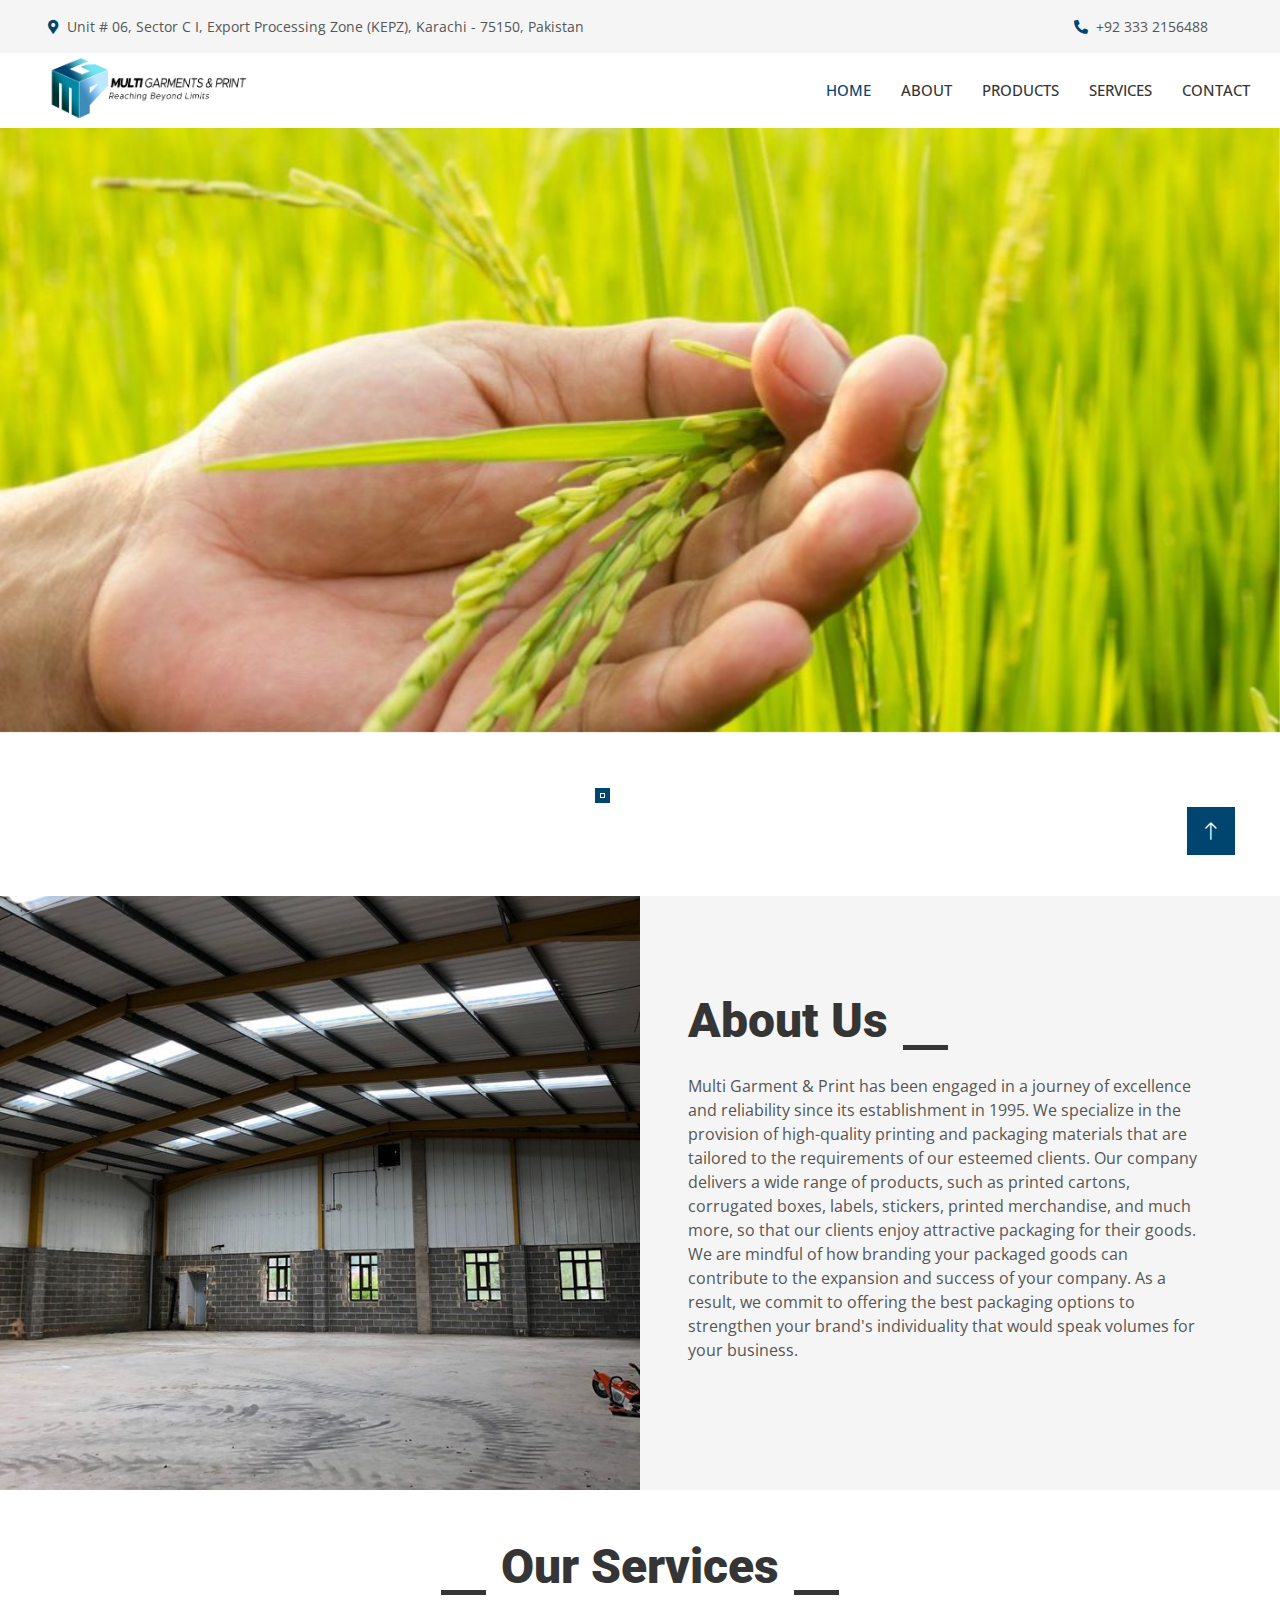
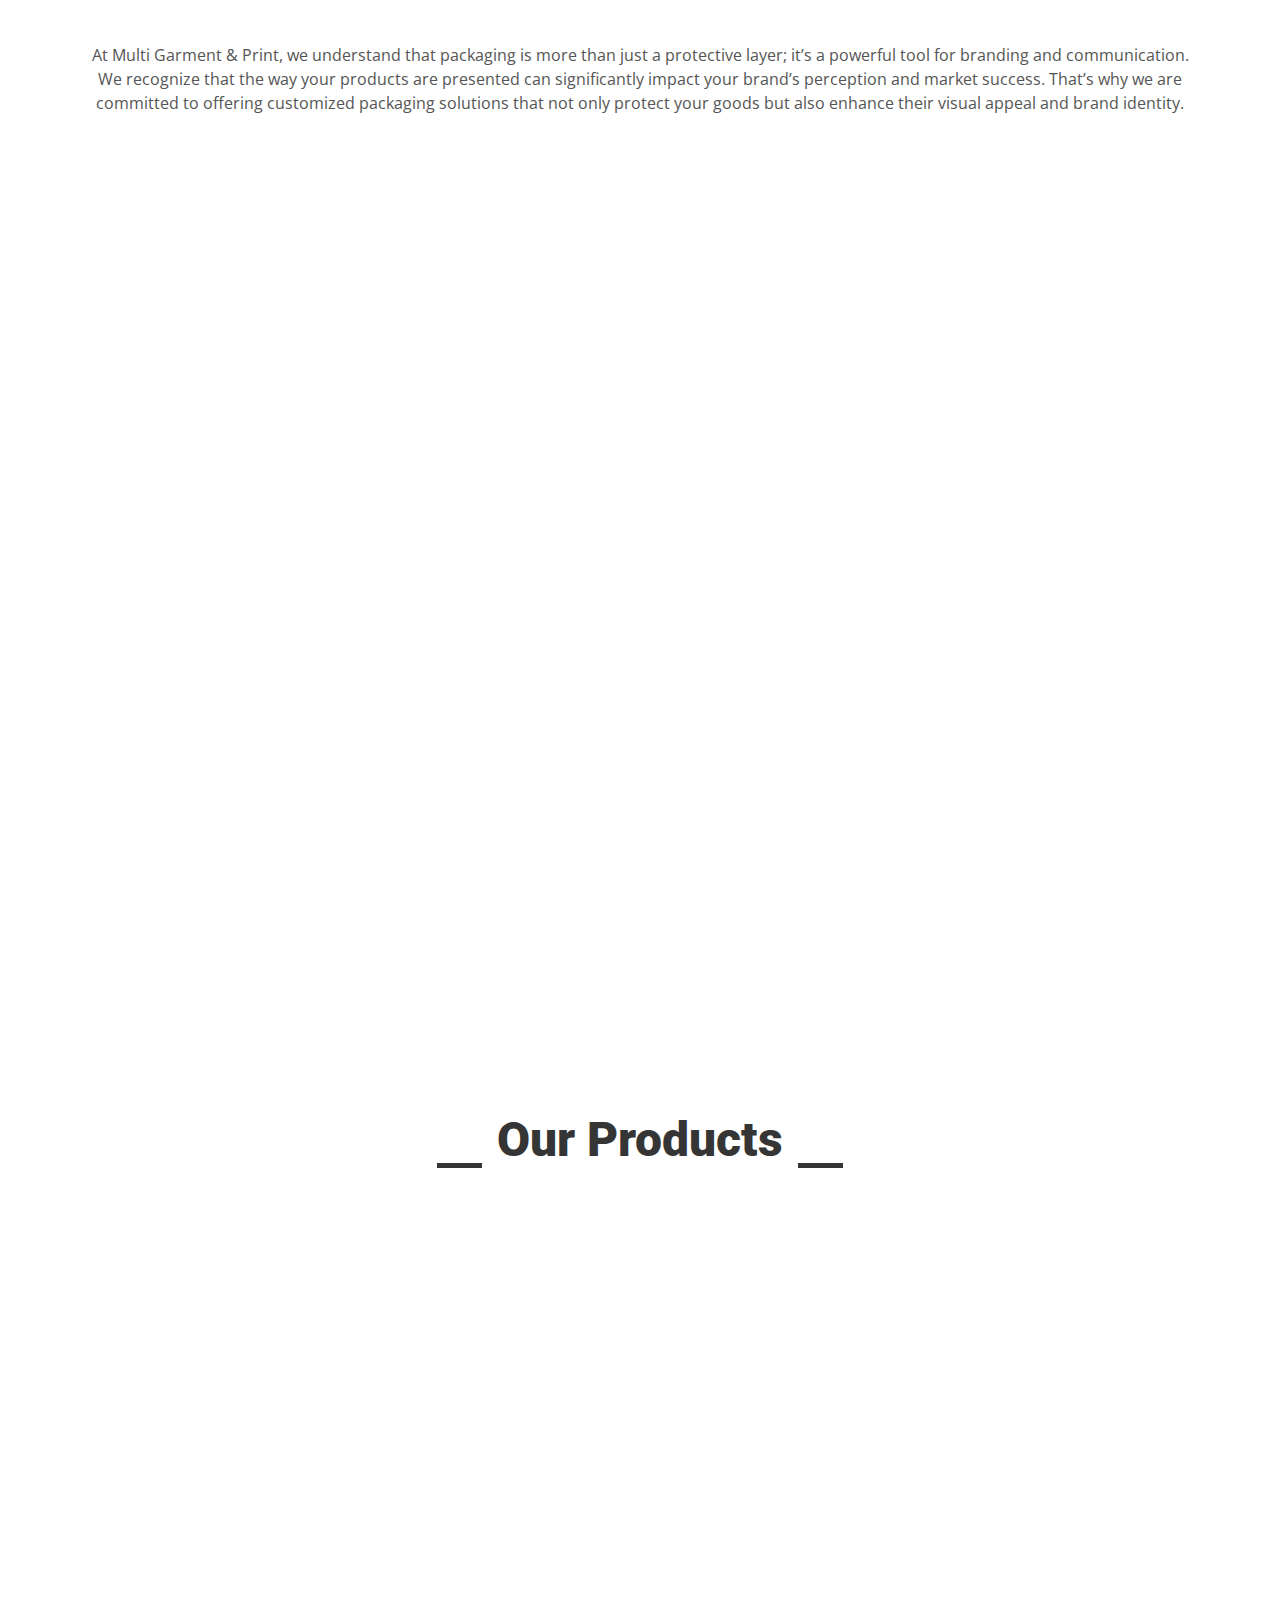
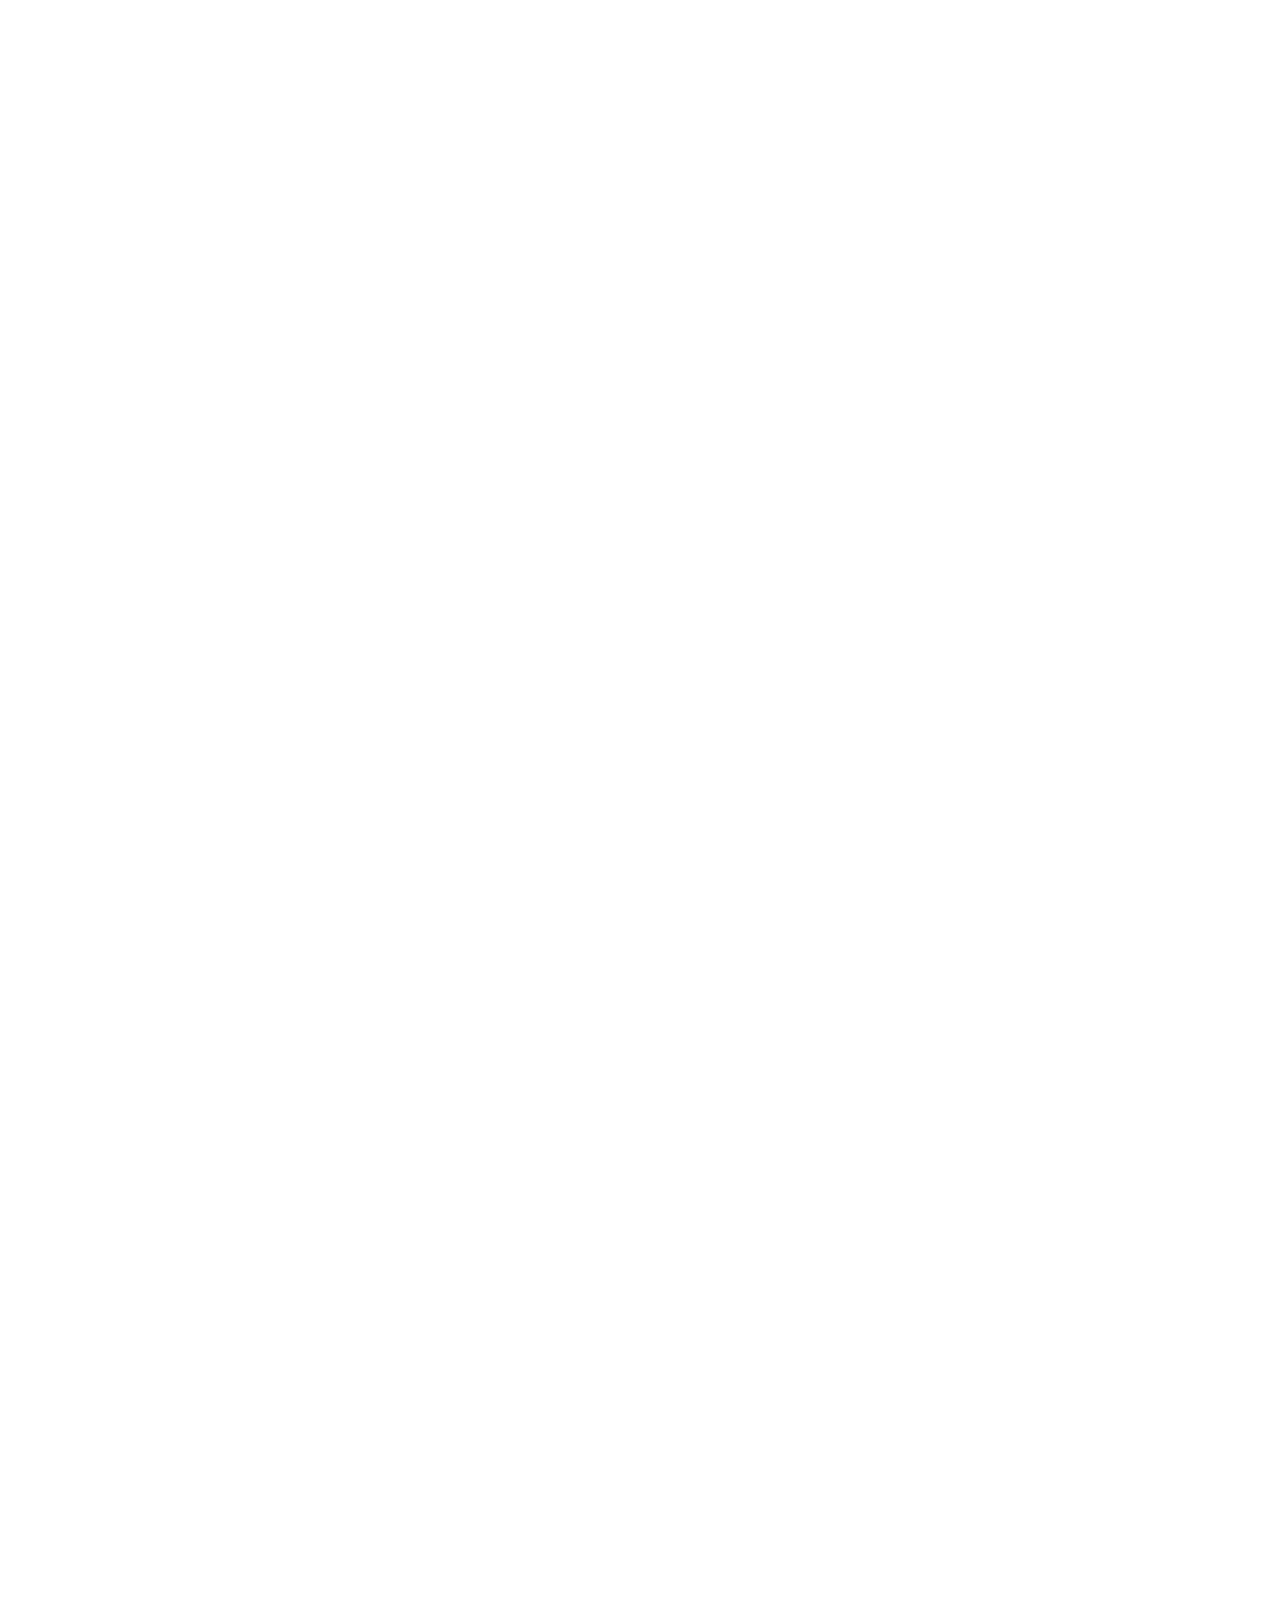
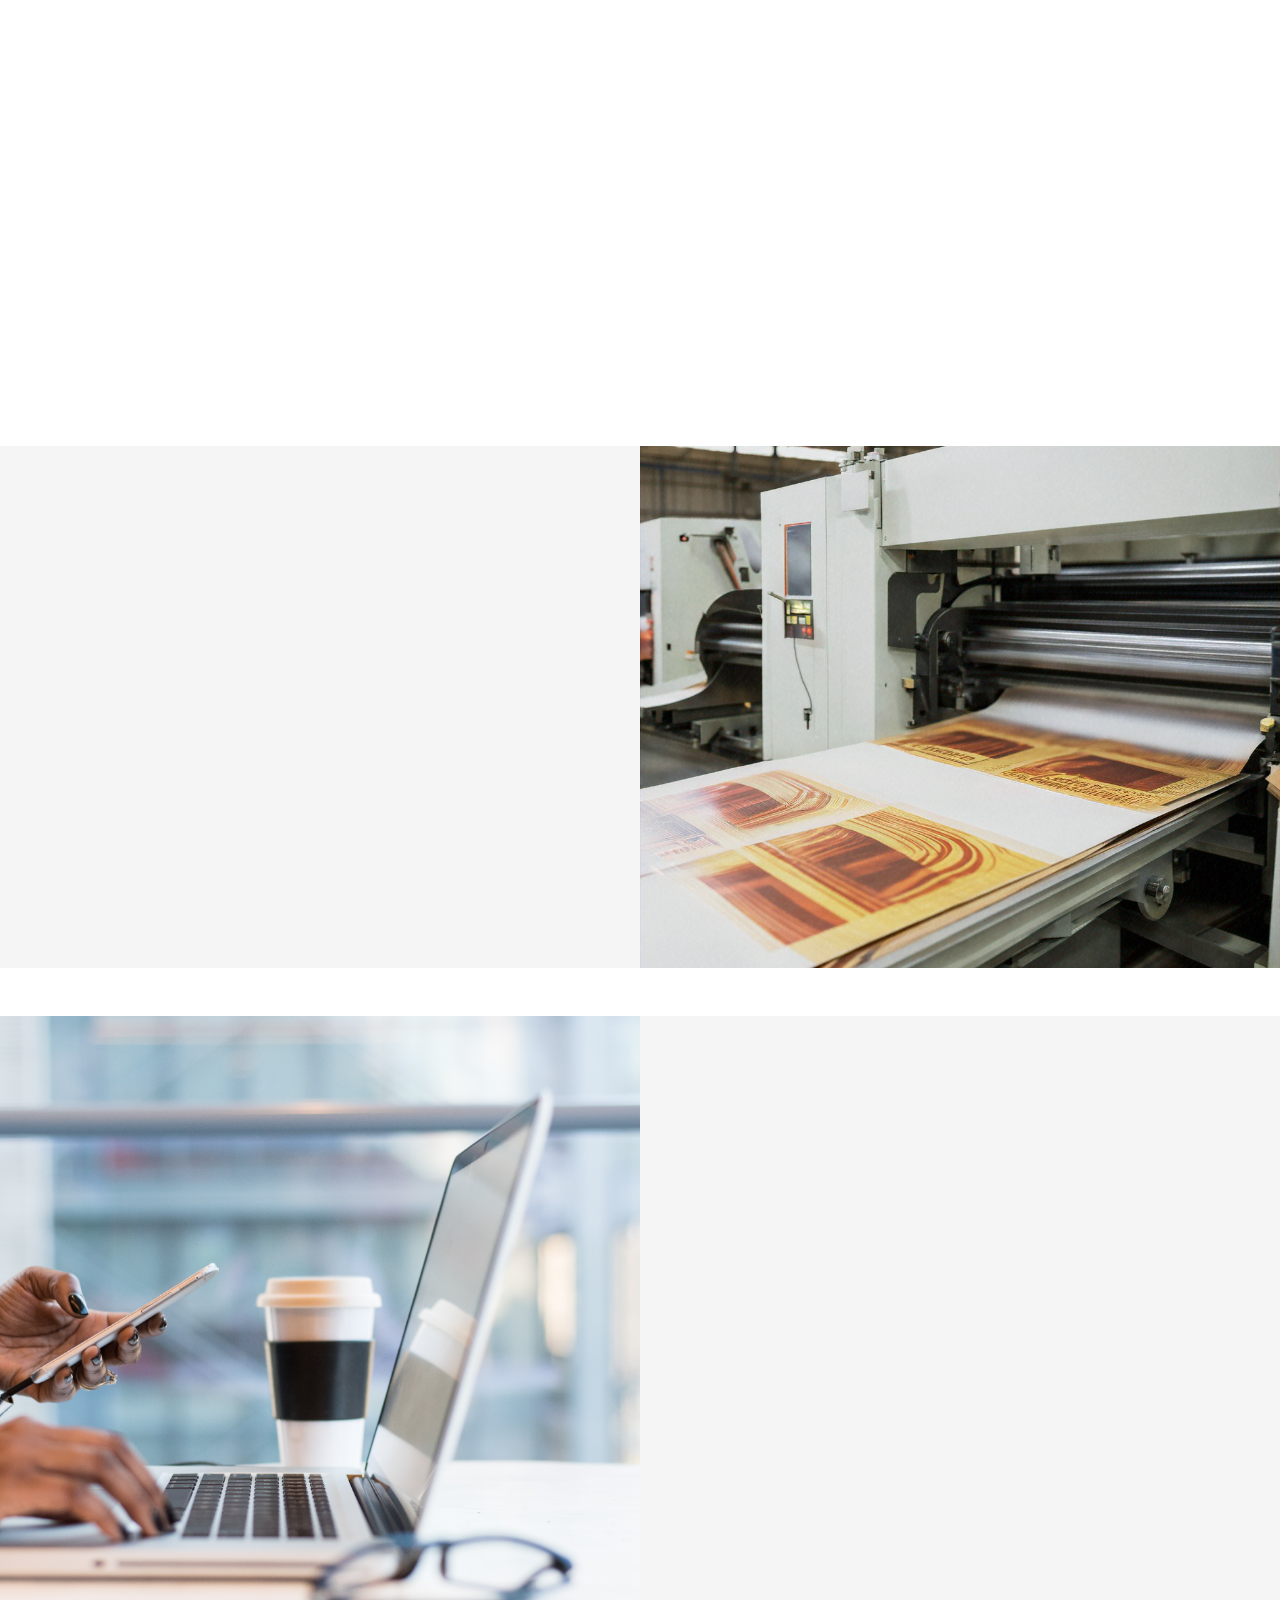
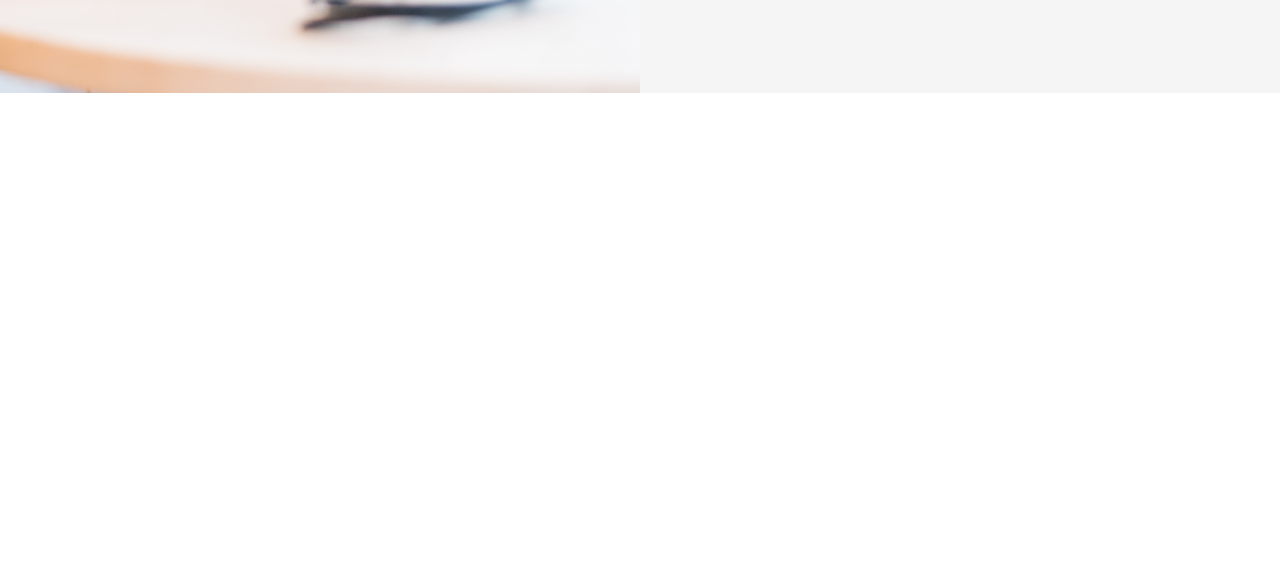
==== commit 50f8d458: "Adding a new home page and updating page header imagess" ====
--- a/index.html
+++ b/index.html
@@ -331,7 +331,7 @@
             <div class="position-relative h-100">
               <img
                 class="position-absolute img-fluid w-100 h-100"
-                src="img/about.png"
+                src="img/banners/About Us Banner.jpeg"
                 style="object-fit: cover"
                 alt=""
               />
@@ -346,83 +346,19 @@
                 <h1 class="display-5 mb-4">About Us</h1>
               </div>
               <p class="mb-4 pb-2">
-                Since its establishment in 1995, Multi Garment & Print has
-                embarked on a journey of excellence, reliability, and innovation
-                in the printing and packaging industry. Over the years, we have
-                honed our expertise to become a trusted provider of high-quality
-                printing and packaging materials, consistently exceeding the
-                expectations of our valued clients. Our extensive product
-                portfolio includes printed cartons, corrugated boxes, labels,
-                stickers, printed merchandise, and more—each meticulously
-                crafted to meet the unique needs of businesses across various
-                industries.
+                Multi Garment & Print has been engaged in a journey of
+                excellence and reliability since its establishment in 1995. We
+                specialize in the provision of high-quality printing and
+                packaging materials that are tailored to the requirements of our
+                esteemed clients. Our company delivers a wide range of products,
+                such as printed cartons, corrugated boxes, labels, stickers,
+                printed merchandise, and much more, so that our clients enjoy
+                attractive packaging for their goods. We are mindful of how
+                branding your packaged goods can contribute to the expansion and
+                success of your company. As a result, we commit to offering the
+                best packaging options to strengthen your brand's individuality
+                that would speak volumes for your business.
               </p>
-
-              <p class="mb-4 pb-2">
-                At Multi Garment & Print, we understand that packaging is more
-                than just a protective layer; it’s a powerful tool for branding
-                and communication. We recognize that the way your products are
-                presented can significantly impact your brand’s perception and
-                market success. That’s why we are committed to offering
-                customized packaging solutions that not only protect your goods
-                but also enhance their visual appeal and brand identity.
-              </p>
-
-              <p class="mb-4 pb-2">
-                Our approach is rooted in a deep understanding of the pivotal
-                role that branding plays in the growth and success of your
-                business. We collaborate closely with our clients to create
-                packaging that resonates with their brand’s values, vision, and
-                message. Whether it’s a vibrant label that captures attention or
-                a sturdy, eco-friendly box that reinforces your commitment to
-                sustainability, our packaging solutions are designed to make a
-                lasting impression.
-              </p>
-
-              <p class="mb-4 pb-2">
-                As a company, we are dedicated to continuous improvement,
-                staying ahead of industry trends, and incorporating the latest
-                technologies to ensure that our clients receive the best
-                possible products and services. Our commitment to quality,
-                sustainability, and customer satisfaction drives everything we
-                do, making Multi Garment & Print not just a supplier, but a
-                partner in your brand’s success.
-              </p>
-              <!-- <div class="row g-4 mb-4 pb-2">
-                <div class="col-sm-6 wow fadeIn" data-wow-delay="0.1s">
-                  <div class="d-flex align-items-center">
-                    <div
-                      class="d-flex flex-shrink-0 align-items-center justify-content-center bg-white"
-                      style="width: 60px; height: 60px"
-                    >
-                      <i class="fa fa-users fa-2x text-primary"></i>
-                    </div>
-                    <div class="ms-3">
-                      <h2 class="text-primary mb-1" data-toggle="counter-up">
-                        1234
-                      </h2>
-                      <p class="fw-medium mb-0">Happy Clients</p>
-                    </div>
-                  </div>
-                </div>
-                <div class="col-sm-6 wow fadeIn" data-wow-delay="0.3s">
-                  <div class="d-flex align-items-center">
-                    <div
-                      class="d-flex flex-shrink-0 align-items-center justify-content-center bg-white"
-                      style="width: 60px; height: 60px"
-                    >
-                      <i class="fa fa-check fa-2x text-primary"></i>
-                    </div>
-                    <div class="ms-3">
-                      <h2 class="text-primary mb-1" data-toggle="counter-up">
-                        1234
-                      </h2>
-                      <p class="fw-medium mb-0">Projects Done</p>
-                    </div>
-                  </div>
-                </div>
-              </div> -->
-              <!-- <a href="" class="btn btn-primary py-3 px-5">Explore More</a> -->
             </div>
           </div>
         </div>
@@ -457,7 +393,7 @@
               <div class="overflow-hidden">
                 <img
                   class="img-fluid"
-                  src="img/services/paper-bags.jpg"
+                  src="img/services/Corrugated Packaging.jpg"
                   alt="Paper Packaging"
                 />
               </div>
@@ -465,11 +401,8 @@
                 class="p-4 text-center border border-5 border-light border-top-0"
               >
                 <h4 class="mb-3">Paper Packaging</h4>
-                <p>
-                  Stet stet justo dolor sed duo. Ut clita sea sit ipsum diam
-                  lorem diam.
-                </p>
-                <a class="fw-medium" href=""
+
+                <a class="fw-medium" href="service.html#paper-packaging"
                   >Read More<i class="fa fa-arrow-right ms-2"></i
                 ></a>
               </div>
@@ -490,11 +423,7 @@
                 class="p-4 text-center border border-5 border-light border-top-0"
               >
                 <h4 class="mb-3">Offset Printing</h4>
-                <p>
-                  Stet stet justo dolor sed duo. Ut clita sea sit ipsum diam
-                  lorem diam.
-                </p>
-                <a class="fw-medium" href=""
+                <a class="fw-medium" href="service.html#offset-printing"
                   >Read More<i class="fa fa-arrow-right ms-2"></i
                 ></a>
               </div>
@@ -515,11 +444,8 @@
                 class="p-4 text-center border border-5 border-light border-top-0"
               >
                 <h4 class="mb-3">Flexographic Printing</h4>
-                <p>
-                  Stet stet justo dolor sed duo. Ut clita sea sit ipsum diam
-                  lorem diam.
-                </p>
-                <a class="fw-medium" href=""
+
+                <a class="fw-medium" href="service.html#flexographic-printing"
                   >Read More<i class="fa fa-arrow-right ms-2"></i
                 ></a>
               </div>
@@ -533,18 +459,15 @@
                 <img
                   class="img-fluid"
                   src="img/services/UV Coating.jpg"
-                  alt="Flexographic Printing"
+                  alt="UV Coating"
                 />
               </div>
               <div
                 class="p-4 text-center border border-5 border-light border-top-0"
               >
                 <h4 class="mb-3">UV Coating</h4>
-                <p>
-                  Stet stet justo dolor sed duo. Ut clita sea sit ipsum diam
-                  lorem diam.
-                </p>
-                <a class="fw-medium" href=""
+
+                <a class="fw-medium" href="service.html#uv-coating"
                   >Read More<i class="fa fa-arrow-right ms-2"></i
                 ></a>
               </div>
@@ -565,11 +488,8 @@
                 class="p-4 text-center border border-5 border-light border-top-0"
               >
                 <h4 class="mb-3">BOPP Lamination</h4>
-                <p>
-                  Stet stet justo dolor sed duo. Ut clita sea sit ipsum diam
-                  lorem diam.
-                </p>
-                <a class="fw-medium" href=""
+
+                <a class="fw-medium" href="service.html#bopp-lamination"
                   >Read More<i class="fa fa-arrow-right ms-2"></i
                 ></a>
               </div>
@@ -590,11 +510,8 @@
                 class="p-4 text-center border border-5 border-light border-top-0"
               >
                 <h4 class="mb-3">Die Cutting</h4>
-                <p>
-                  Stet stet justo dolor sed duo. Ut clita sea sit ipsum diam
-                  lorem diam.
-                </p>
-                <a class="fw-medium" href=""
+
+                <a class="fw-medium" href="service.html#die-cutting"
                   >Read More<i class="fa fa-arrow-right ms-2"></i
                 ></a>
               </div>
@@ -630,11 +547,8 @@
                 class="p-4 text-center border border-5 border-light border-top-0"
               >
                 <h4 class="mb-3">Corrugated Cardboard</h4>
-                <p>
-                  Stet stet justo dolor sed duo. Ut clita sea sit ipsum diam
-                  lorem diam.
-                </p>
-                <a class="fw-medium" href=""
+
+                <a class="fw-medium" href="products.html#corrugated-cardboard"
                   >Read More<i class="fa fa-arrow-right ms-2"></i
                 ></a>
               </div>
@@ -655,11 +569,8 @@
                 class="p-4 text-center border border-5 border-light border-top-0"
               >
                 <h4 class="mb-3">Polypropylene Woven Bags</h4>
-                <p>
-                  Stet stet justo dolor sed duo. Ut clita sea sit ipsum diam
-                  lorem diam.
-                </p>
-                <a class="fw-medium" href=""
+
+                <a class="fw-medium" href="products.html#pp-woven-bags"
                   >Read More<i class="fa fa-arrow-right ms-2"></i
                 ></a>
               </div>
@@ -680,11 +591,10 @@
                 class="p-4 text-center border border-5 border-light border-top-0"
               >
                 <h4 class="mb-3">Polypropylene Woven Laminated Sheets</h4>
-                <p>
-                  Stet stet justo dolor sed duo. Ut clita sea sit ipsum diam
-                  lorem diam.
-                </p>
-                <a class="fw-medium" href=""
+
+                <a
+                  class="fw-medium"
+                  href="products.html#pp-woven-laminated-sheets"
                   >Read More<i class="fa fa-arrow-right ms-2"></i
                 ></a>
               </div>
@@ -705,11 +615,8 @@
                 class="p-4 text-center border border-5 border-light border-top-0"
               >
                 <h4 class="mb-3">Polyethene Bags</h4>
-                <p>
-                  Stet stet justo dolor sed duo. Ut clita sea sit ipsum diam
-                  lorem diam.
-                </p>
-                <a class="fw-medium" href=""
+
+                <a class="fw-medium" href="products.html#polythene-bags"
                   >Read More<i class="fa fa-arrow-right ms-2"></i
                 ></a>
               </div>
@@ -730,11 +637,8 @@
                 class="p-4 text-center border border-5 border-light border-top-0"
               >
                 <h4 class="mb-3">Knitted Garments</h4>
-                <p>
-                  Stet stet justo dolor sed duo. Ut clita sea sit ipsum diam
-                  lorem diam.
-                </p>
-                <a class="fw-medium" href=""
+
+                <a class="fw-medium" href="products.html#knitted-garments"
                   >Read More<i class="fa fa-arrow-right ms-2"></i
                 ></a>
               </div>
@@ -755,11 +659,8 @@
                 class="p-4 text-center border border-5 border-light border-top-0"
               >
                 <h4 class="mb-3">Polyester Strapping</h4>
-                <p>
-                  Stet stet justo dolor sed duo. Ut clita sea sit ipsum diam
-                  lorem diam.
-                </p>
-                <a class="fw-medium" href=""
+
+                <a class="fw-medium" href="products.html#polyester-strapping"
                   >Read More<i class="fa fa-arrow-right ms-2"></i
                 ></a>
               </div>
@@ -773,18 +674,17 @@
                 <img
                   class="img-fluid"
                   src="img/services/Retail Accessories.jpeg"
-                  alt="Knitted Garments"
+                  alt="Garment Retail Accessories"
                 />
               </div>
               <div
                 class="p-4 text-center border border-5 border-light border-top-0"
               >
                 <h4 class="mb-3">Garment Retail Accessories</h4>
-                <p>
-                  Stet stet justo dolor sed duo. Ut clita sea sit ipsum diam
-                  lorem diam.
-                </p>
-                <a class="fw-medium" href=""
+
+                <a
+                  class="fw-medium"
+                  href="products.html#garment-retail-accessories"
                   >Read More<i class="fa fa-arrow-right ms-2"></i
                 ></a>
               </div>
@@ -805,11 +705,10 @@
                 class="p-4 text-center border border-5 border-light border-top-0"
               >
                 <h4 class="mb-3">Food Grade Paper Packagaing</h4>
-                <p>
-                  Stet stet justo dolor sed duo. Ut clita sea sit ipsum diam
-                  lorem diam.
-                </p>
-                <a class="fw-medium" href=""
+
+                <a
+                  class="fw-medium"
+                  href="products.html#food-grade-paper-packaging"
                   >Read More<i class="fa fa-arrow-right ms-2"></i
                 ></a>
               </div>
@@ -830,11 +729,8 @@
                 class="p-4 text-center border border-5 border-light border-top-0"
               >
                 <h4 class="mb-3">Retail Paper Packagaing</h4>
-                <p>
-                  Stet stet justo dolor sed duo. Ut clita sea sit ipsum diam
-                  lorem diam.
-                </p>
-                <a class="fw-medium" href=""
+
+                <a class="fw-medium" href="products.html#retail-paper-packaging"
                   >Read More<i class="fa fa-arrow-right ms-2"></i
                 ></a>
               </div>
@@ -855,11 +751,10 @@
                 class="p-4 text-center border border-5 border-light border-top-0"
               >
                 <h4 class="mb-3">Paper Sleeves for Branded Packaging</h4>
-                <p>
-                  Stet stet justo dolor sed duo. Ut clita sea sit ipsum diam
-                  lorem diam.
-                </p>
-                <a class="fw-medium" href=""
+
+                <a
+                  class="fw-medium"
+                  href="products.html#paper-sleeves-for-branded-packaging"
                   >Read More<i class="fa fa-arrow-right ms-2"></i
                 ></a>
               </div>
@@ -880,11 +775,8 @@
                 class="p-4 text-center border border-5 border-light border-top-0"
               >
                 <h4 class="mb-3">Paper Bags</h4>
-                <p>
-                  Stet stet justo dolor sed duo. Ut clita sea sit ipsum diam
-                  lorem diam.
-                </p>
-                <a class="fw-medium" href=""
+
+                <a class="fw-medium" href="products.html#paper-bags"
                   >Read More<i class="fa fa-arrow-right ms-2"></i
                 ></a>
               </div>
--- a/css/style.css
+++ b/css/style.css
@@ -149,7 +149,7 @@
 @media (max-width: 768px) {
   .header-carousel .owl-carousel-item {
     position: relative;
-    min-height: 500px;
+    min-height: 300px;
   }
 
   .header-carousel .owl-carousel-item img {
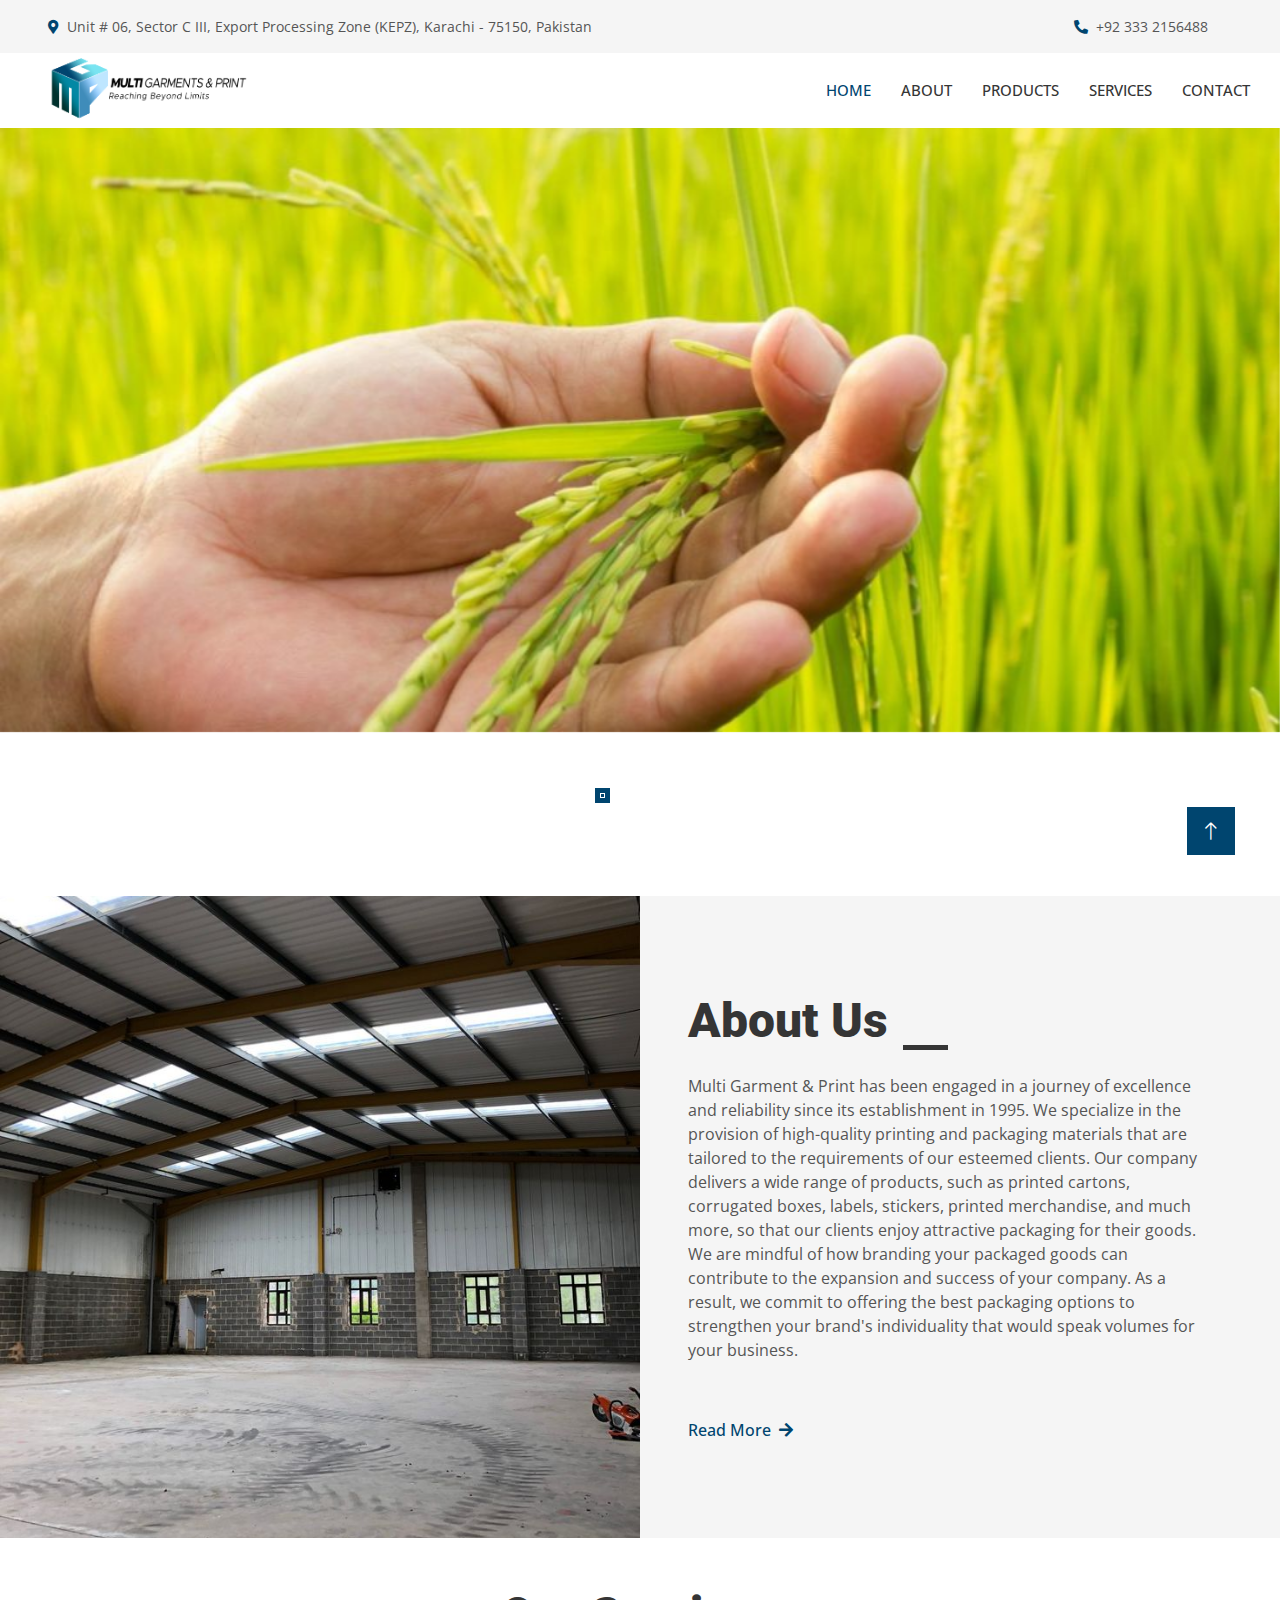
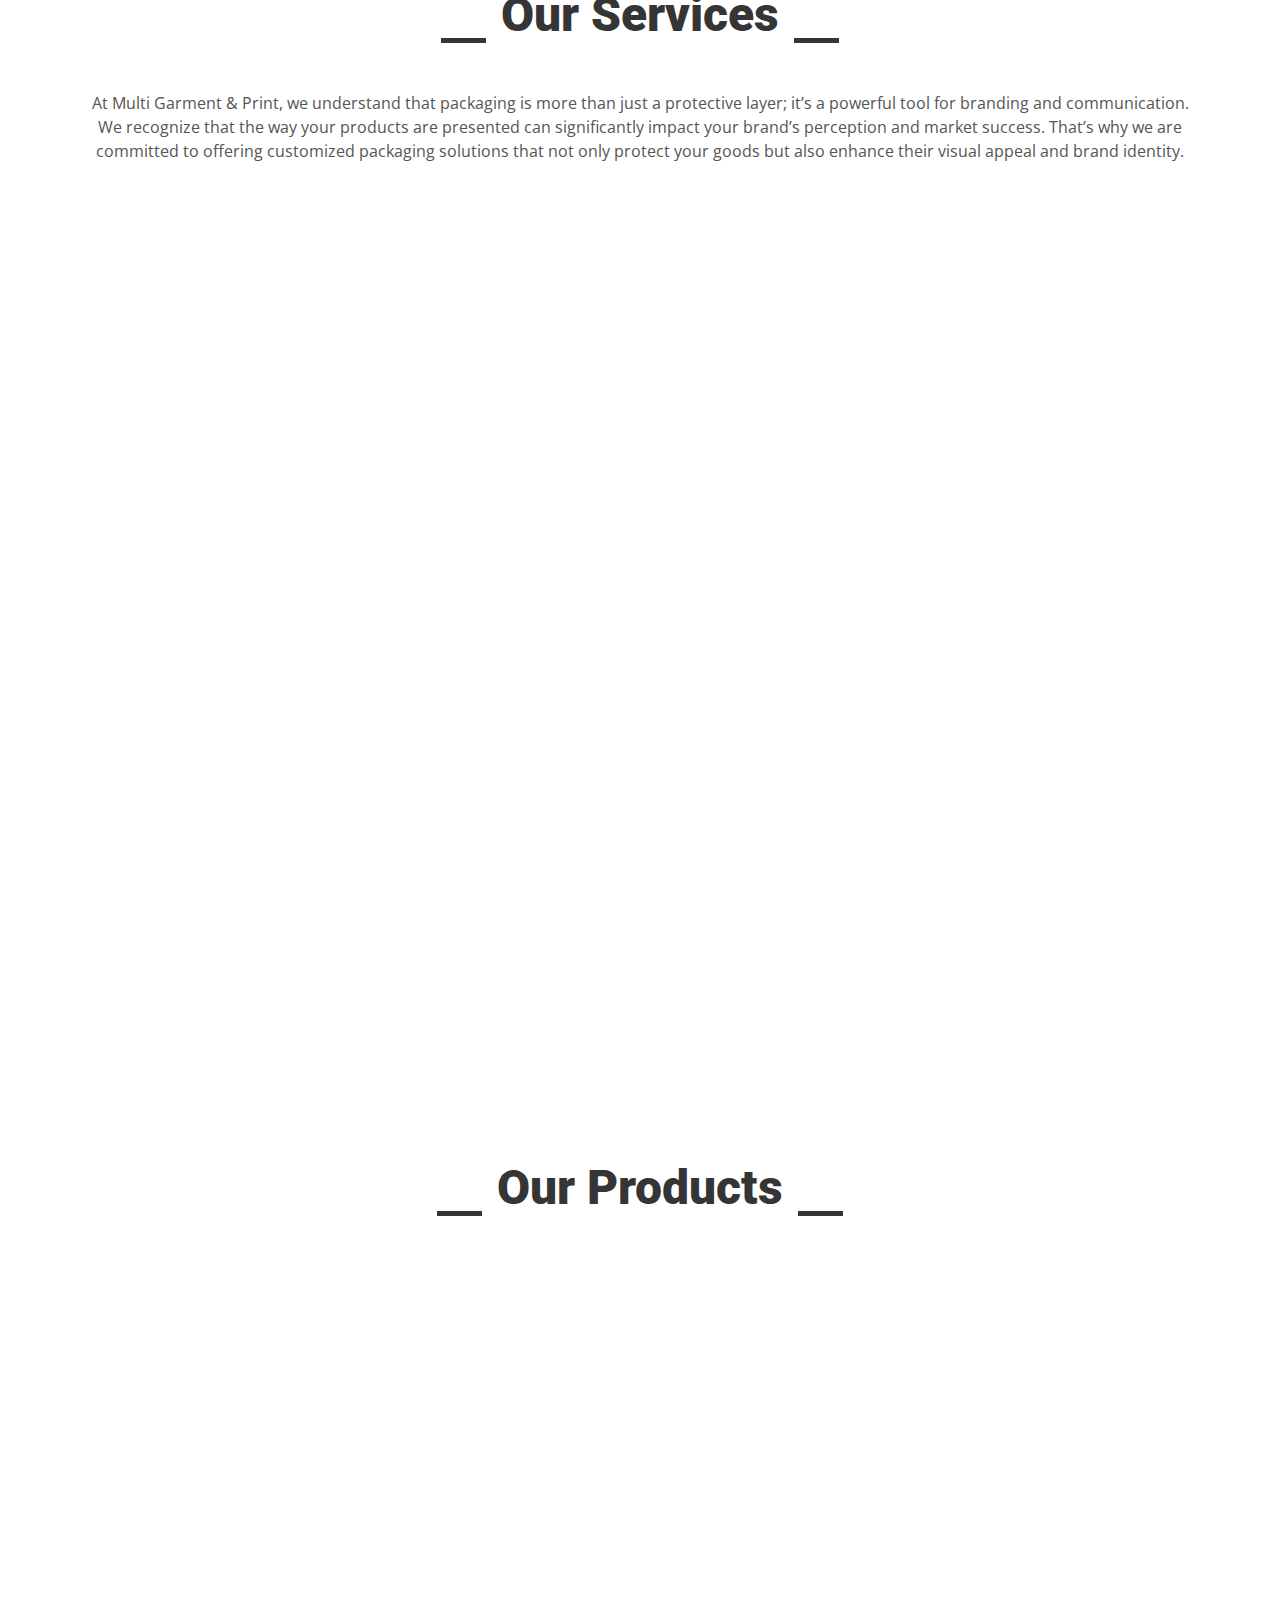
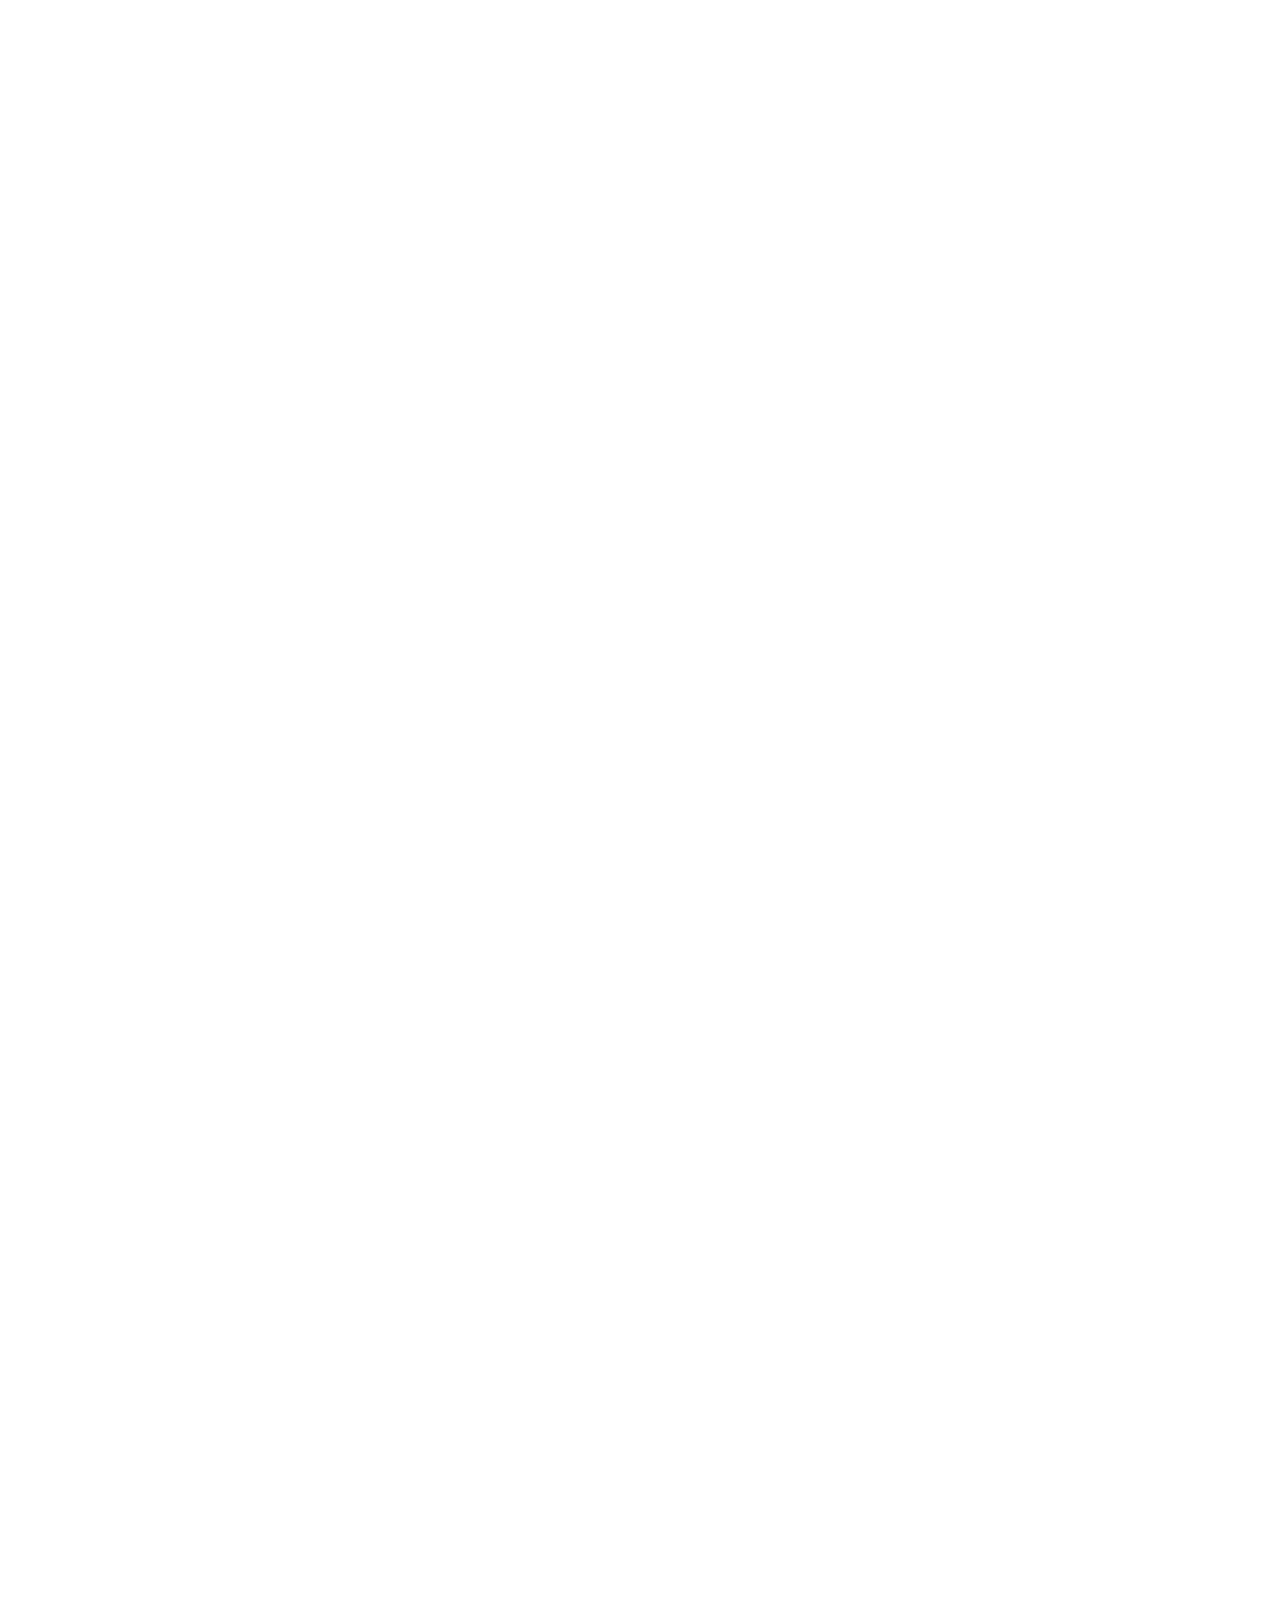
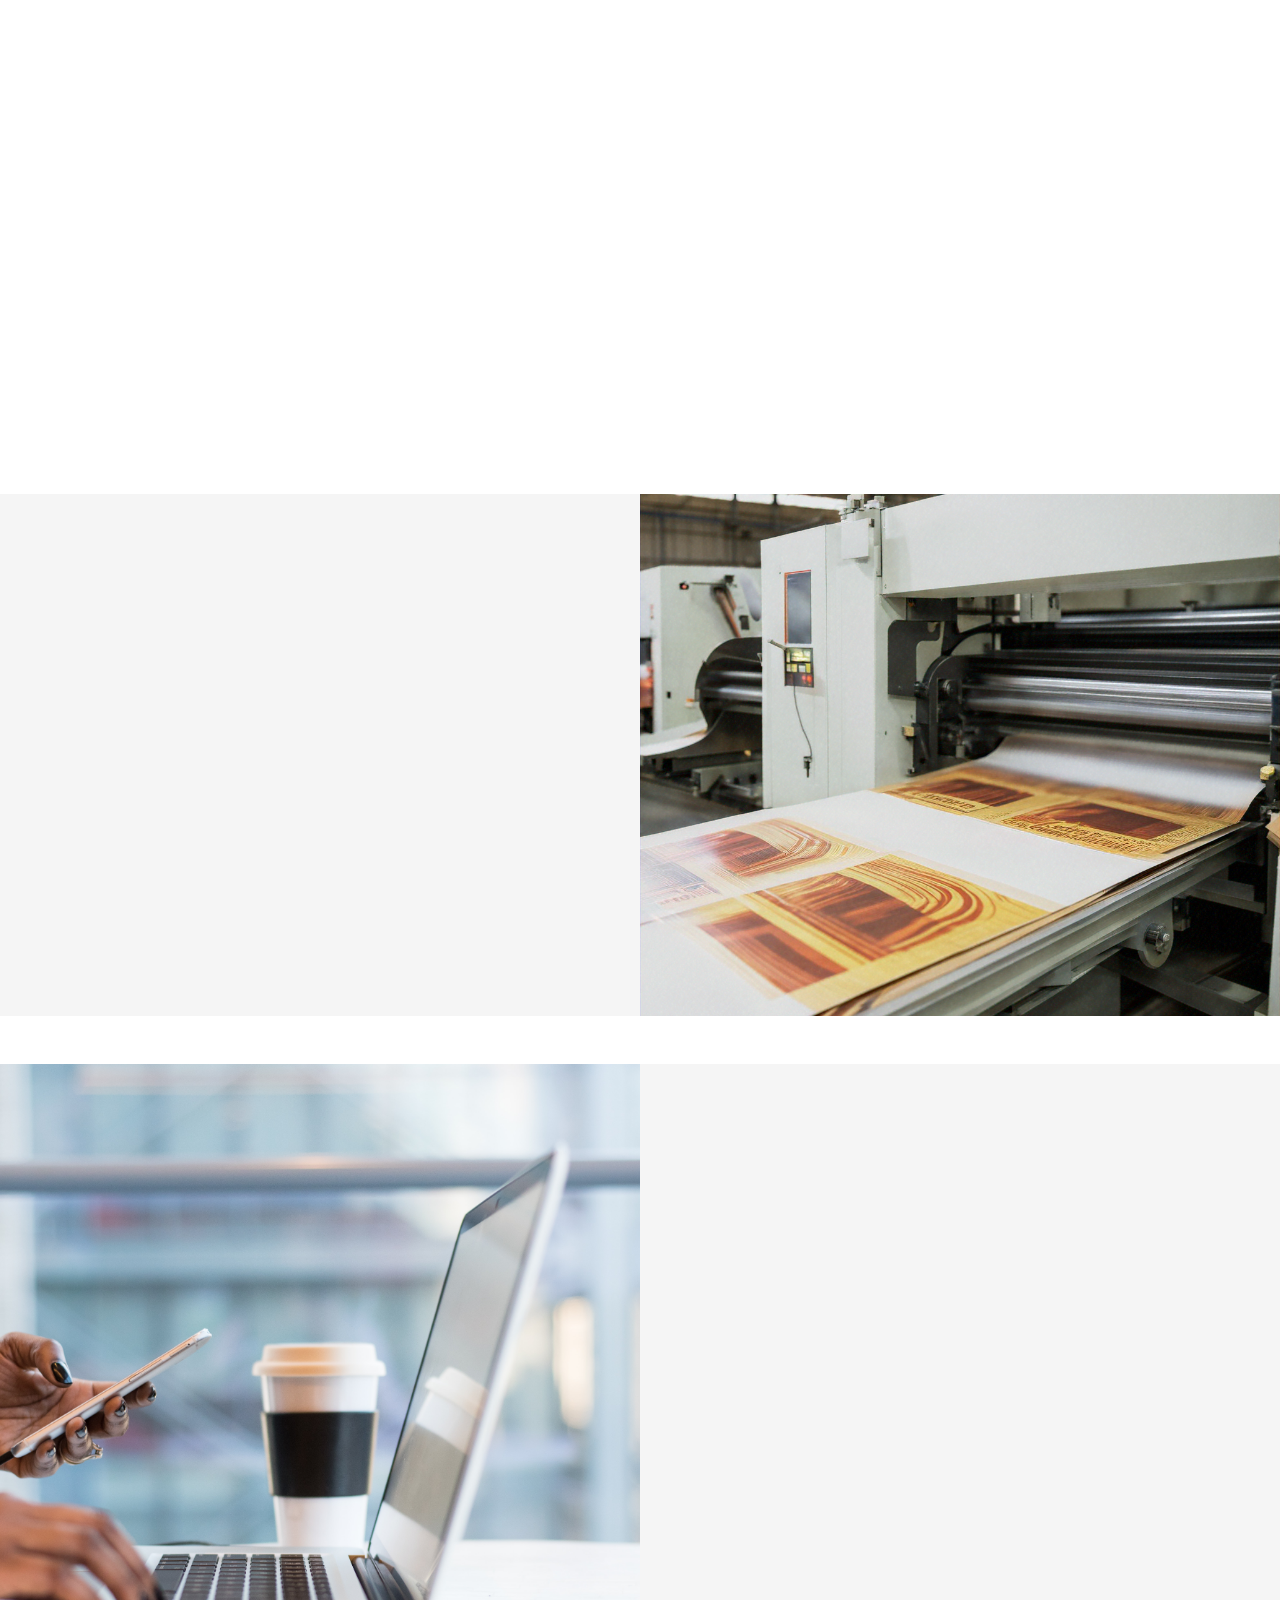
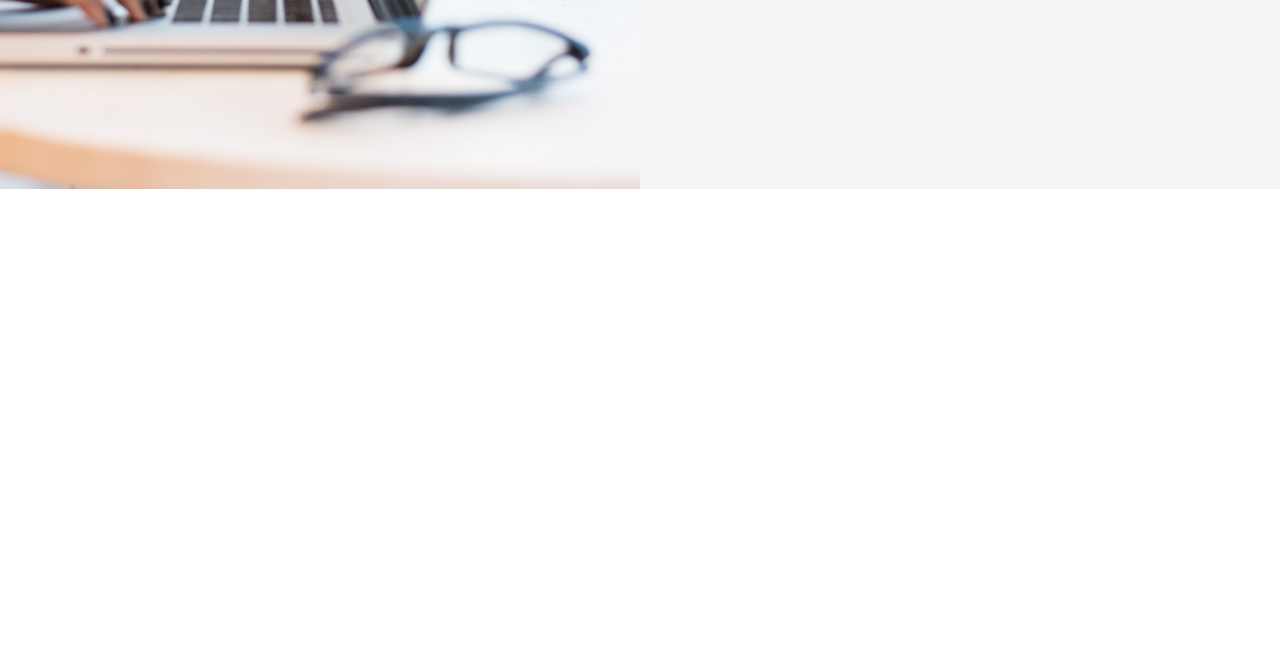
==== commit 8ed27fea: "Added navigation links and updated address" ====
--- a/index.html
+++ b/index.html
@@ -63,7 +63,7 @@
           <div class="h-100 d-inline-flex align-items-center py-3 me-4">
             <small class="fa fa-map-marker-alt text-primary me-2"></small>
             <small
-              >Unit # 06, Sector C I, Export Processing Zone (KEPZ), Karachi -
+              >Unit # 06, Sector C III, Export Processing Zone (KEPZ), Karachi -
               75150, Pakistan</small
             >
           </div>
@@ -73,10 +73,6 @@
             <small class="fa fa-phone-alt text-primary me-2"></small>
             <small>+92 333 2156488</small>
           </div>
-          <!-- <div class="h-100 d-inline-flex align-items-center py-3 me-4">
-                    <small class="fa fa-phone-alt text-primary me-2"></small>
-                    <small>+012 345 6789</small>
-                </div> -->
         </div>
       </div>
     </div>
@@ -359,6 +355,12 @@
                 best packaging options to strengthen your brand's individuality
                 that would speak volumes for your business.
               </p>
+
+              <br />
+
+              <a class="fw-medium" href="about.html"
+                >Read More<i class="fa fa-arrow-right ms-2"></i
+              ></a>
             </div>
           </div>
         </div>
@@ -1175,53 +1177,95 @@
                 Print not just a supplier, but a partner in your brand’s
                 success. Send us your query now!
               </p>
-              <form>
+              <form id="query-form">
                 <div class="row g-3">
                   <div class="col-12 col-sm-6">
                     <input
+                      id="query-name"
                       type="text"
                       class="form-control border-0"
-                      placeholder="Your Name"
+                      placeholder="Your Name *"
                       style="height: 55px"
+                      required
                     />
                   </div>
                   <div class="col-12 col-sm-6">
                     <input
+                      id="query-email"
                       type="email"
                       class="form-control border-0"
-                      placeholder="Your Email"
+                      placeholder="Your Email *"
                       style="height: 55px"
+                      required
                     />
                   </div>
                   <div class="col-12 col-sm-6">
                     <input
+                      id="query-phone"
                       type="text"
                       class="form-control border-0"
-                      placeholder="Your Mobile"
+                      placeholder="Your Mobile *"
                       style="height: 55px"
+                      required
                     />
                   </div>
                   <div class="col-12 col-sm-6">
-                    <select class="form-select border-0" style="height: 55px">
+                    <select
+                      id="query-product"
+                      class="form-select border-0"
+                      style="height: 55px"
+                    >
                       <option selected>Select A Product or Service</option>
-                      <option value="1">Paper Packaging</option>
-                      <option value="2">Offset Printing</option>
-                      <option value="3">Flexographic Printing</option>
-                      <option value="4">Corrugated Cardboard</option>
-                      <option value="5">Polypropylene Woven Bags</option>
-                      <option value="6">
+                      <option value="Paper Packaging">Paper Packaging</option>
+                      <option value="Offset Printing">Offset Printing</option>
+                      <option value="Flexographic Printing">
+                        Flexographic Printing
+                      </option>
+                      <option value="UV Coating">UV Coating</option>
+                      <option value="BOPP Lamination">BOPP Lamination</option>
+                      <option value="Die Cutting">Die Cutting</option>
+                      <option value="Corrugated Cardboard">
+                        Corrugated Cardboard
+                      </option>
+                      <option value="Polypropylene Woven Bags">
+                        Polypropylene Woven Bags
+                      </option>
+                      <option value="Polypropylene Woven Laminated Sheets">
                         Polypropylene Woven Laminated Sheets
                       </option>
-                      <option value="7">Polyethene Bags</option>
-                      <option value="8">Knitted Garments</option>
-                      <option value="9">Garment Accessories</option>
-                      <option value="10">Polyester Strapping</option>
+                      <option value="Polythene Bags">Polyethene Bags</option>
+                      <option value="Knitted Garments">Knitted Garments</option>
+                      <option value="Polyester Strapping">
+                        Polyester Strapping
+                      </option>
+                      <option value="Garment Retail Accessories">
+                        Garment Retail Accessories
+                      </option>
+                      <option value="UV Coating">UV Coating</option>
+                      <option value="BOPP Lamination">BOPP Lamination</option>
+                      <option value="Food Grade Paper Packaging">
+                        Food Grade Paper Packaging
+                      </option>
+                      <option value="UV Coating">UV Coating</option>
+                      <option value="BOPP Lamination">BOPP Lamination</option>
+                      <option value="Retail Paper Packaging">
+                        Retail Paper Packaging
+                      </option>
+                      <option value="UV Coating">UV Coating</option>
+                      <option value="BOPP Lamination">BOPP Lamination</option>
+                      <option value="Paper Sleeves for Branded Packaging">
+                        Paper Sleeves for Branded Packaging
+                      </option>
+                      <option value="UV Coating">UV Coating</option>
+                      <option value="Paper Bags">Paper Bags</option>
                     </select>
                   </div>
                   <div class="col-12">
                     <textarea
+                      id="query-note"
                       class="form-control border-0"
-                      placeholder="Special Note"
+                      placeholder="Special Note *"
+                      rows="4"
                     ></textarea>
                   </div>
                   <div class="col-12">
@@ -1231,6 +1275,18 @@
                   </div>
                 </div>
               </form>
+
+              <div
+                id="confirmation-box"
+                class="section-title"
+                style="display: none"
+              >
+                <p class="text-center p-5">
+                  Thank you for filling out the form. Your query has been
+                  successfully received. One of our agents will get back to you
+                  within 2 to 3 working days
+                </p>
+              </div>
             </div>
           </div>
         </div>
@@ -1311,7 +1367,7 @@
           <div class="col-lg-6 col-md-6">
             <h4 class="text-light mb-4">Address</h4>
             <p class="mb-2">
-              <i class="fa fa-map-marker-alt me-3"></i> Unit # 06, Sector C I,
+              <i class="fa fa-map-marker-alt me-3"></i> Unit # 06, Sector C III,
               Export Processing Zone (KEPZ), Karachi - 75150, Pakistan
             </p>
             <p class="mb-2">
@@ -1380,8 +1436,13 @@
     <script src="lib/owlcarousel/owl.carousel.min.js"></script>
     <script src="lib/isotope/isotope.pkgd.min.js"></script>
     <script src="lib/lightbox/js/lightbox.min.js"></script>
+    <script
+      type="text/javascript"
+      src="https://cdn.jsdelivr.net/npm/@emailjs/browser@4/dist/email.min.js"
+    ></script>
 
     <!-- Template Javascript -->
     <script src="js/main.js"></script>
+    <script src="js/utils.js"></script>
   </body>
 </html>
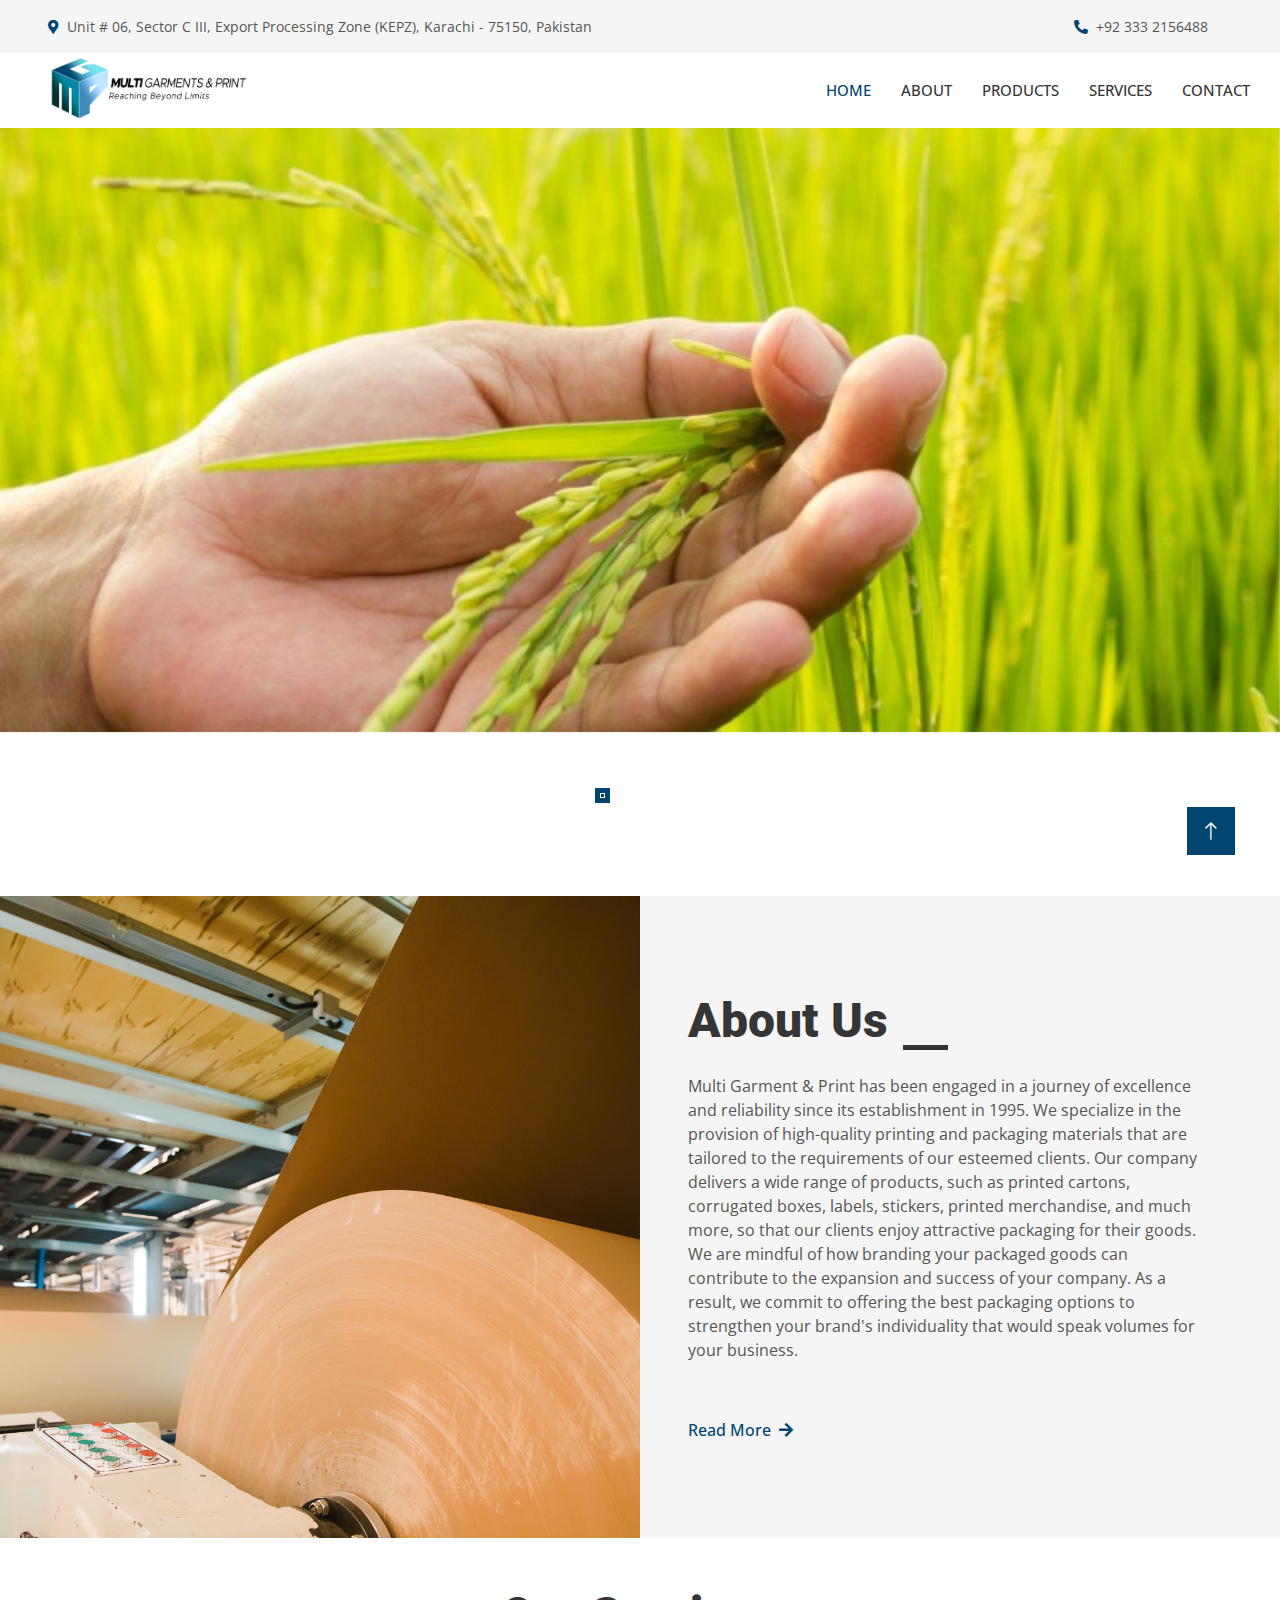
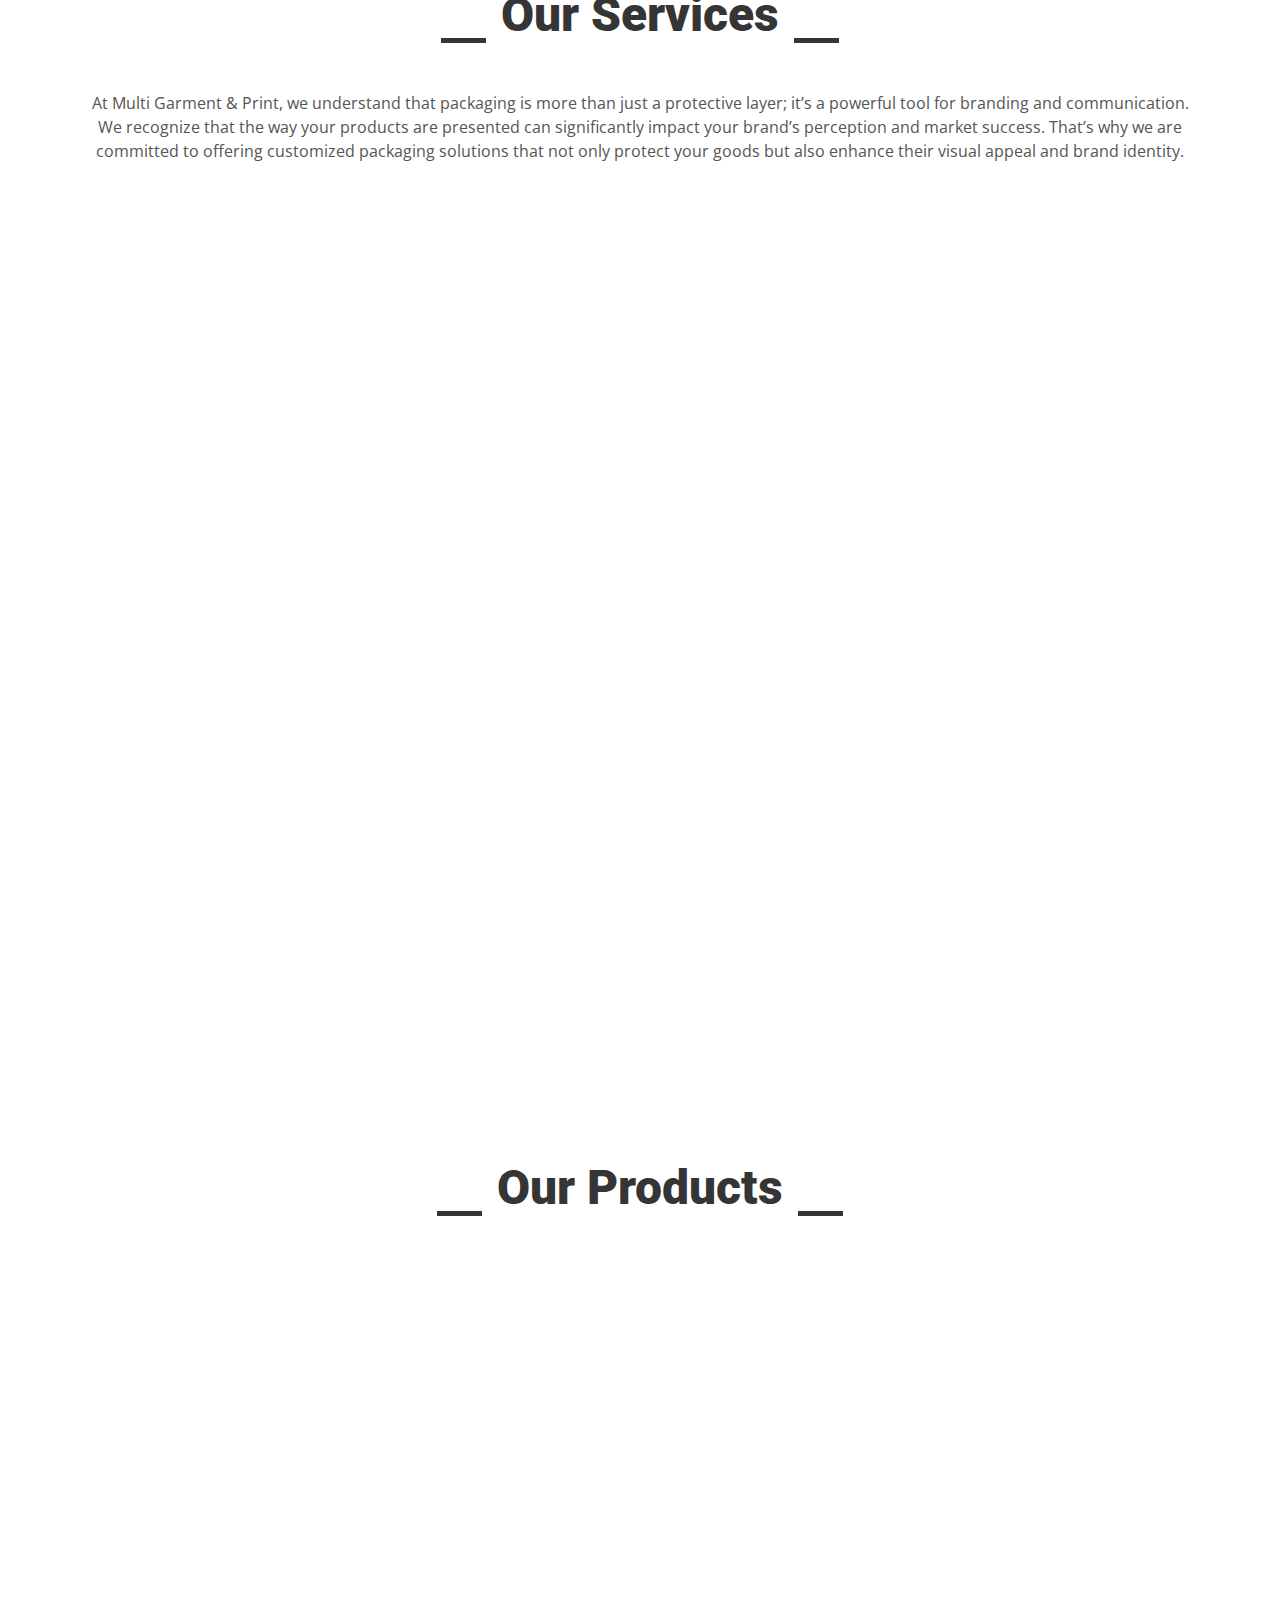
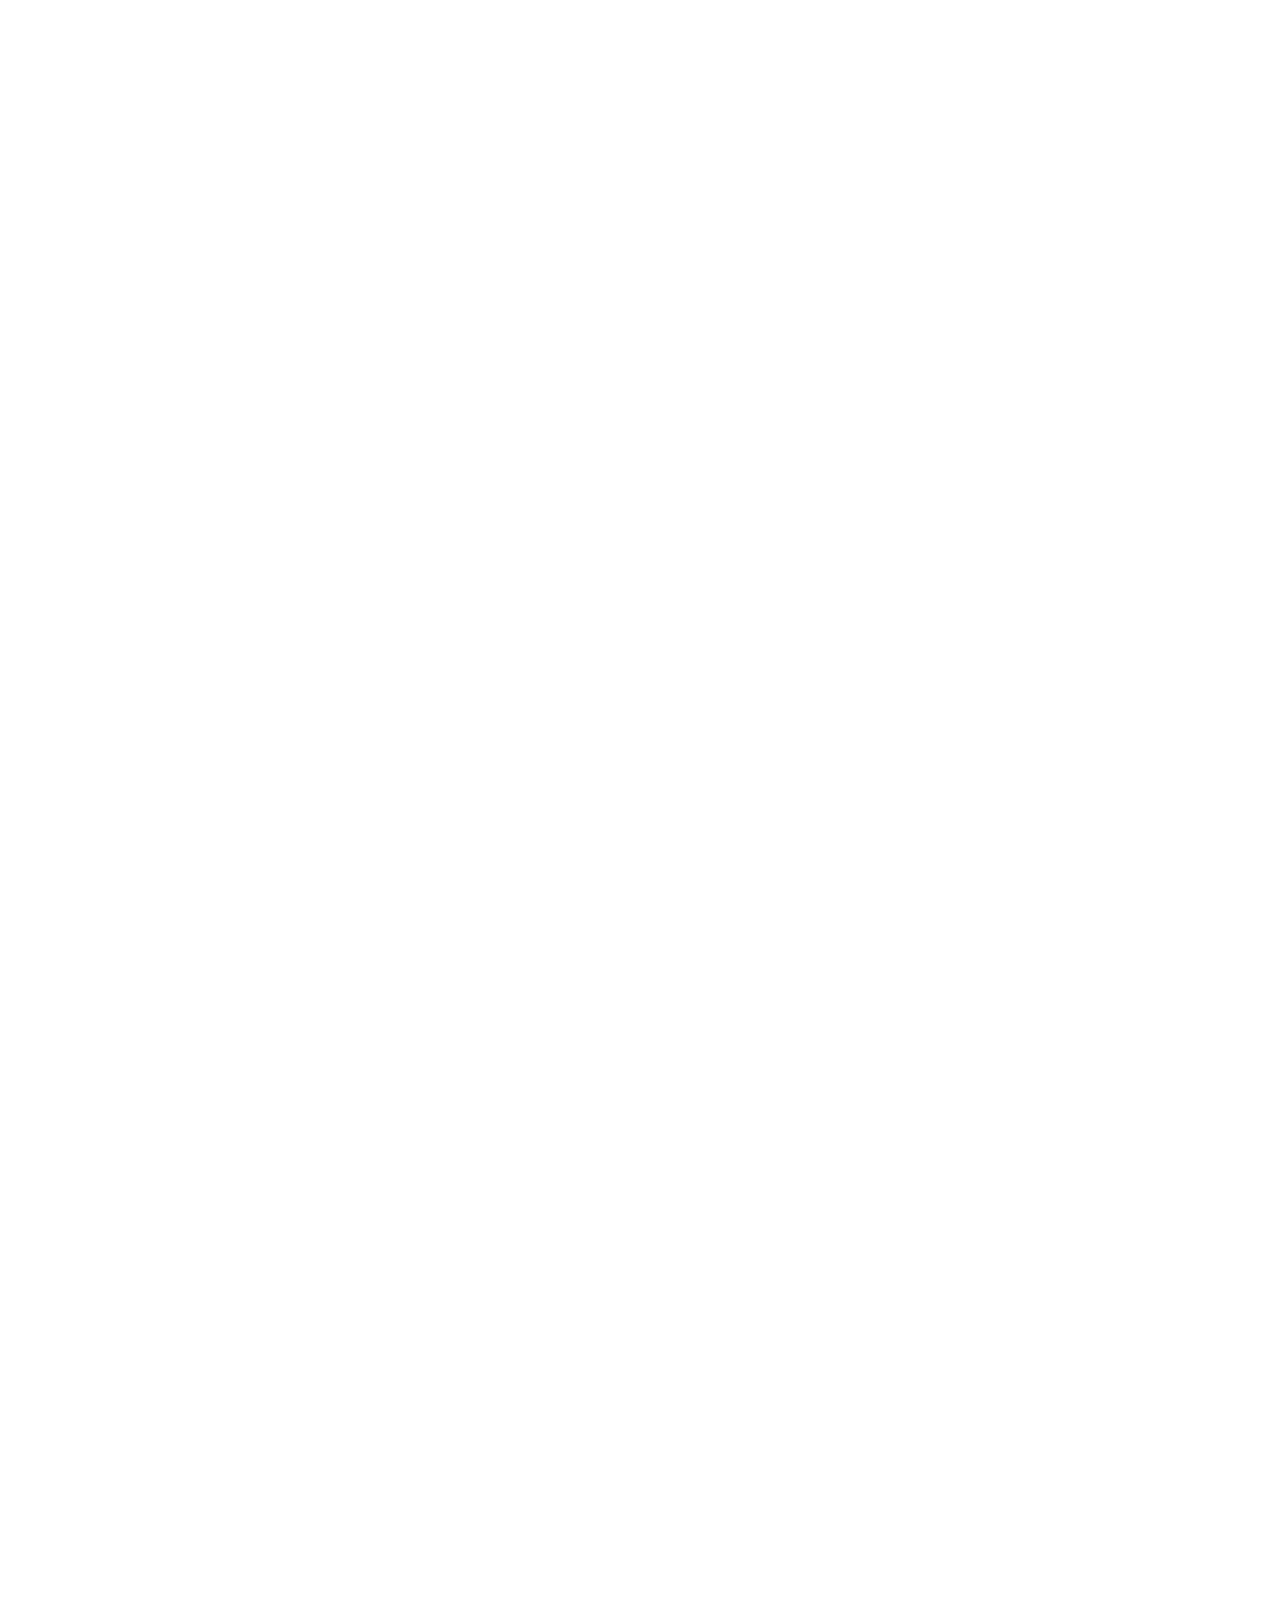
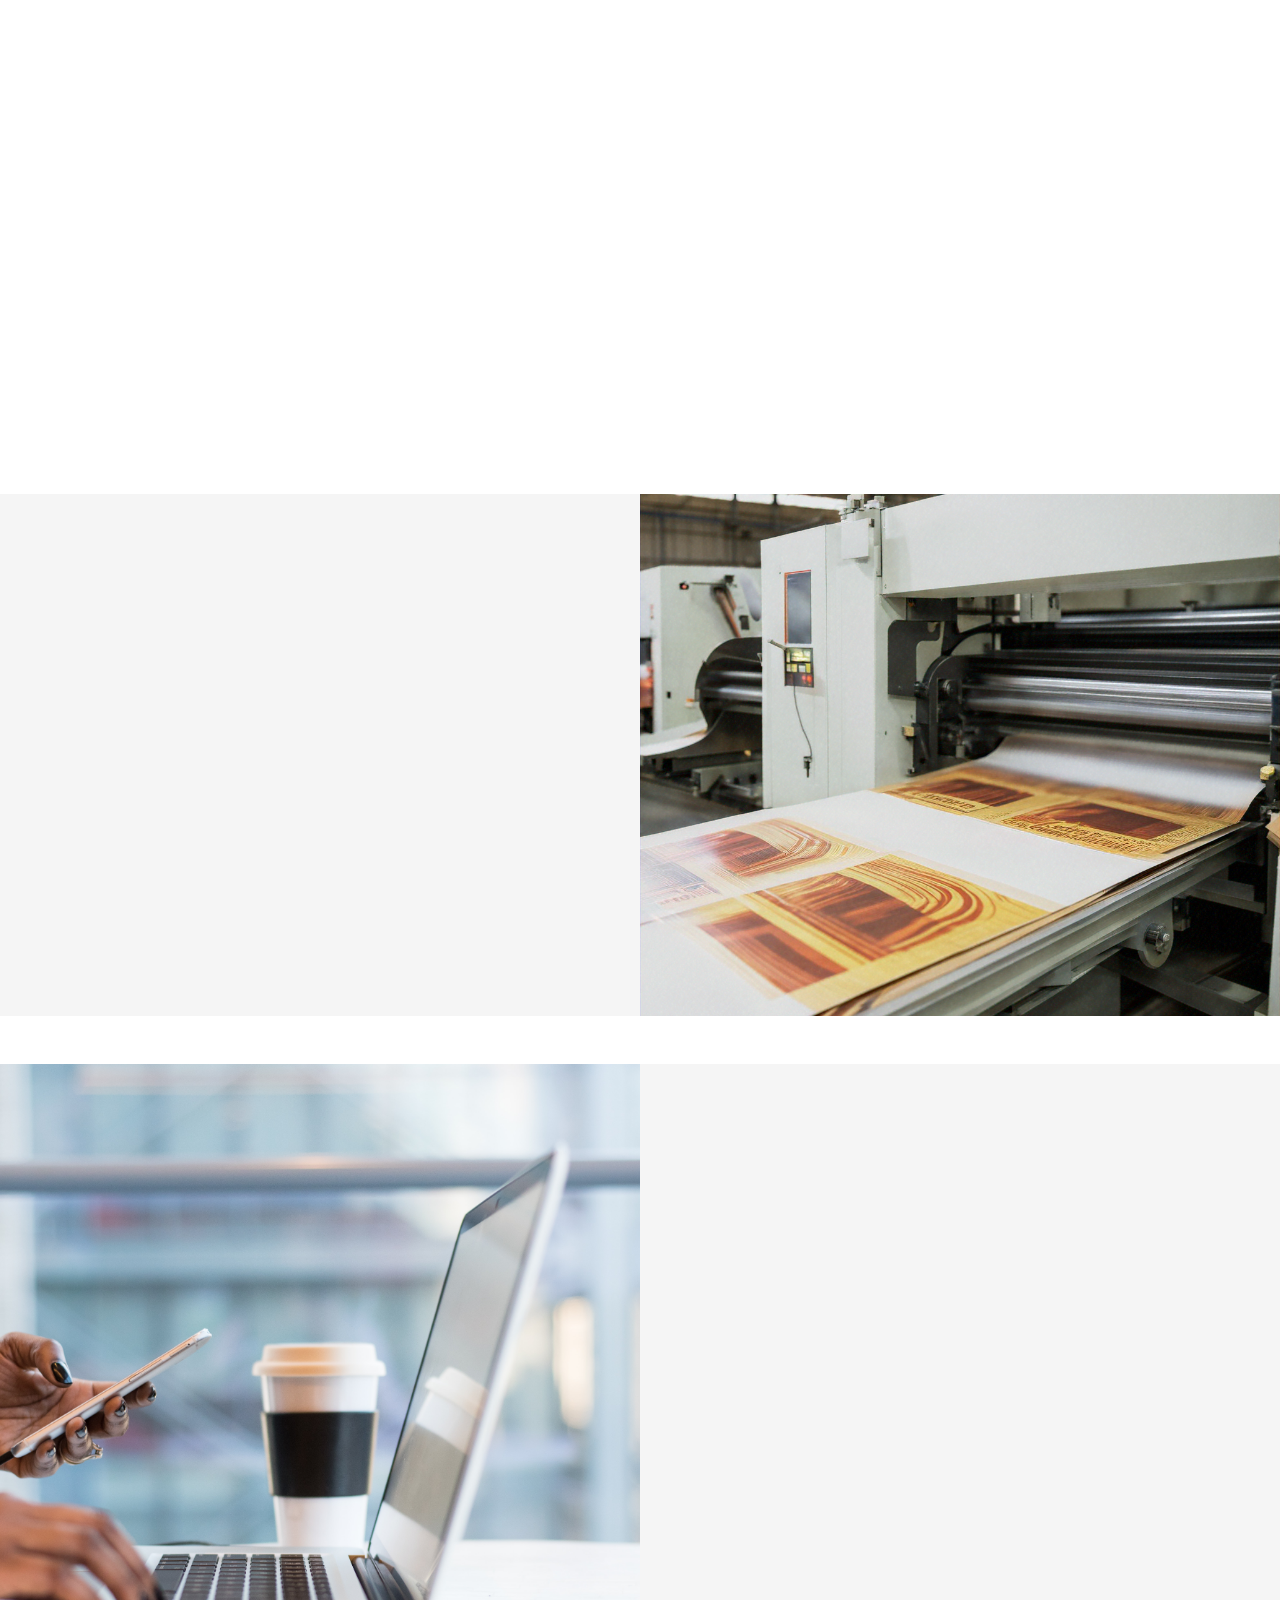
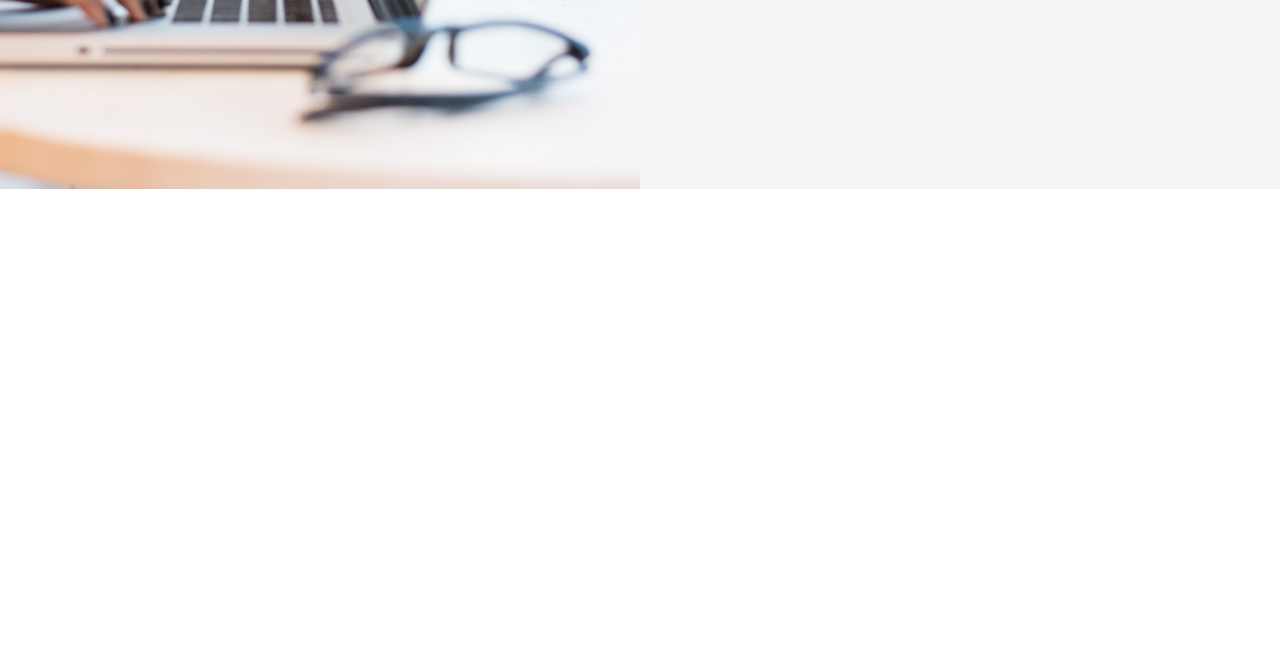
==== commit 1f1122d2: "Updating about us image on home page" ====
--- a/index.html
+++ b/index.html
@@ -327,7 +327,7 @@
             <div class="position-relative h-100">
               <img
                 class="position-absolute img-fluid w-100 h-100"
-                src="img/banners/About Us Banner.jpeg"
+                src="img/banners/About Us Image.jpg"
                 style="object-fit: cover"
                 alt=""
               />
@@ -1278,7 +1278,7 @@
 
               <div
                 id="confirmation-box"
-                class="section-title"
+                class="section-title text-center"
                 style="display: none"
               >
                 <p class="text-center p-5">
@@ -1286,6 +1286,8 @@
                   successfully received. One of our agents will get back to you
                   within 2 to 3 working days
                 </p>
+
+                <a id="refresh-form" class="fw-medium">Send another query?</a>
               </div>
             </div>
           </div>
@@ -1371,10 +1373,11 @@
               Export Processing Zone (KEPZ), Karachi - 75150, Pakistan
             </p>
             <p class="mb-2">
-              <i class="fa fa-phone-alt me-3"></i> +92 333 2156488
+              <i class="fa fa-phone-alt me-3"></i> +92 333 2156488 | +92 343
+              2542447
             </p>
             <p class="mb-2">
-              <i class="fa fa-envelope me-3"></i> sp@multigp.biz
+              <i class="fa fa-envelope me-3"></i> info@multigp.biz
             </p>
           </div>
 
